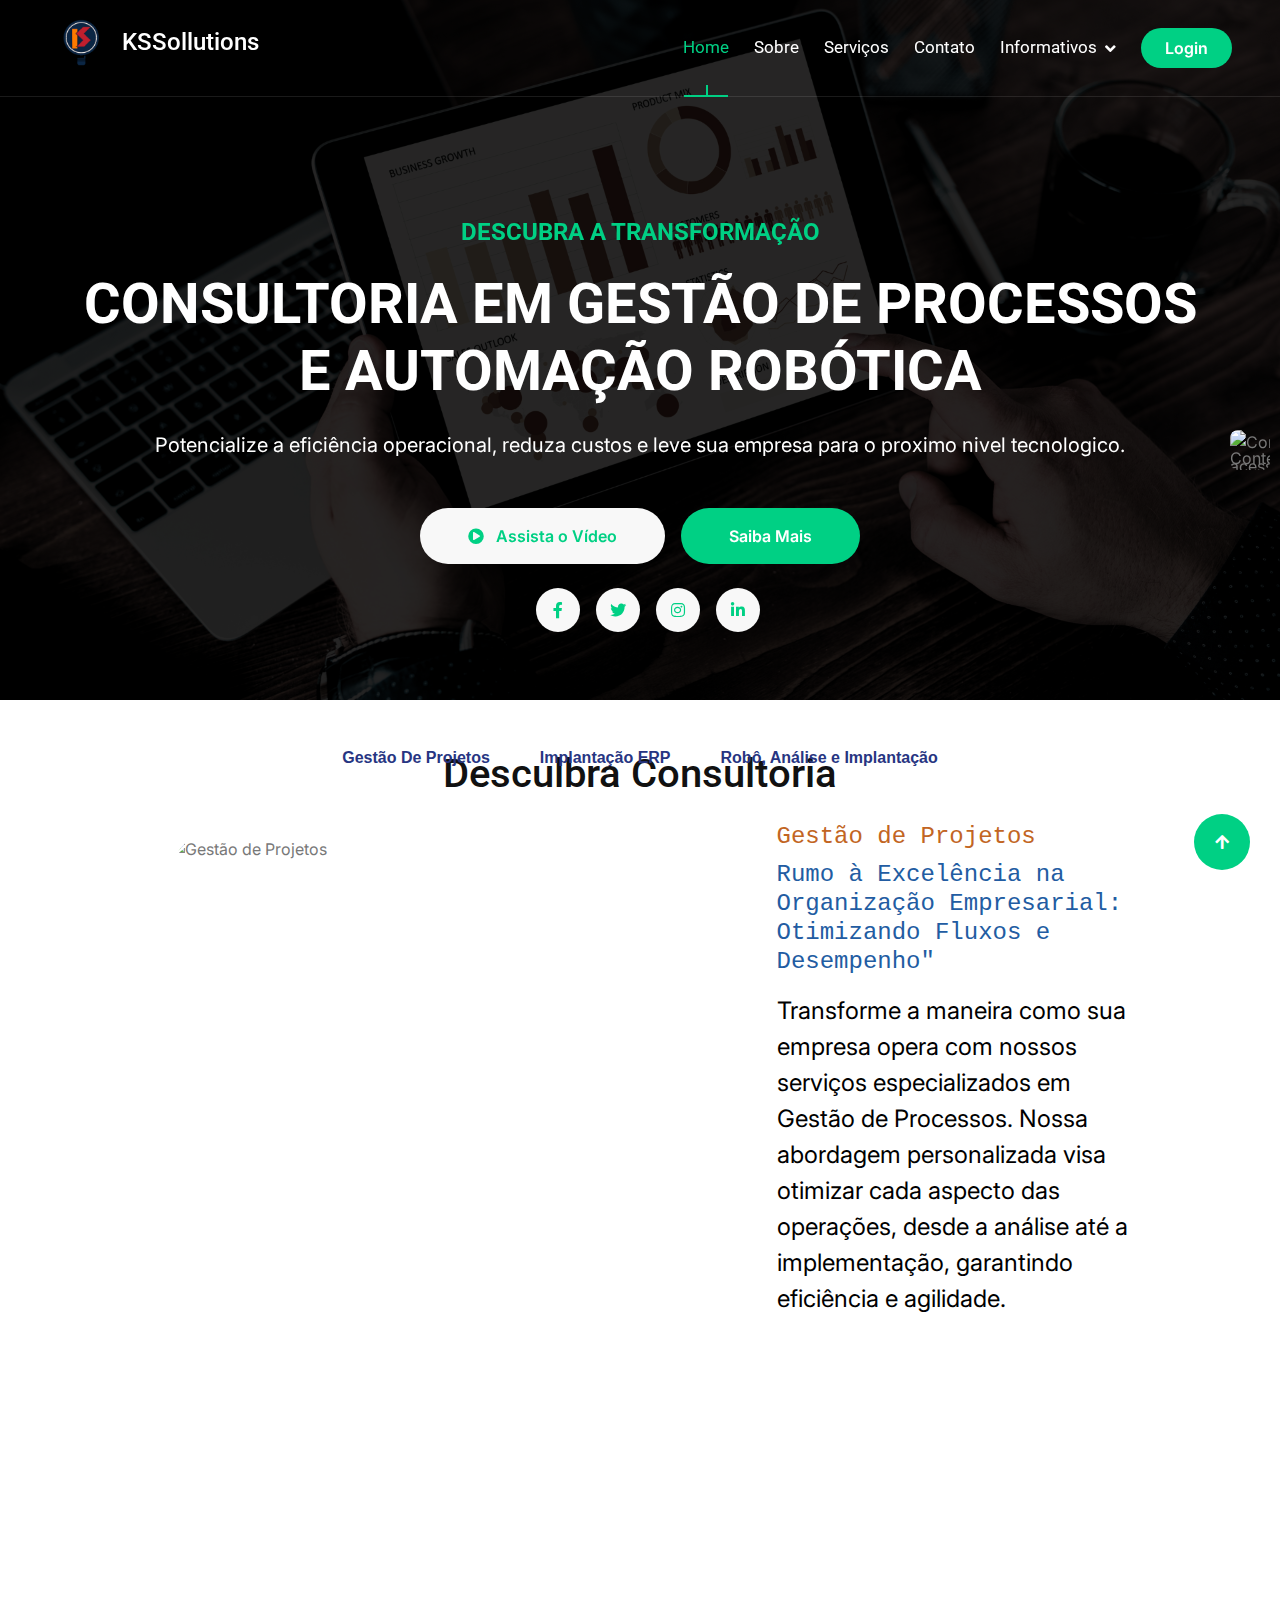
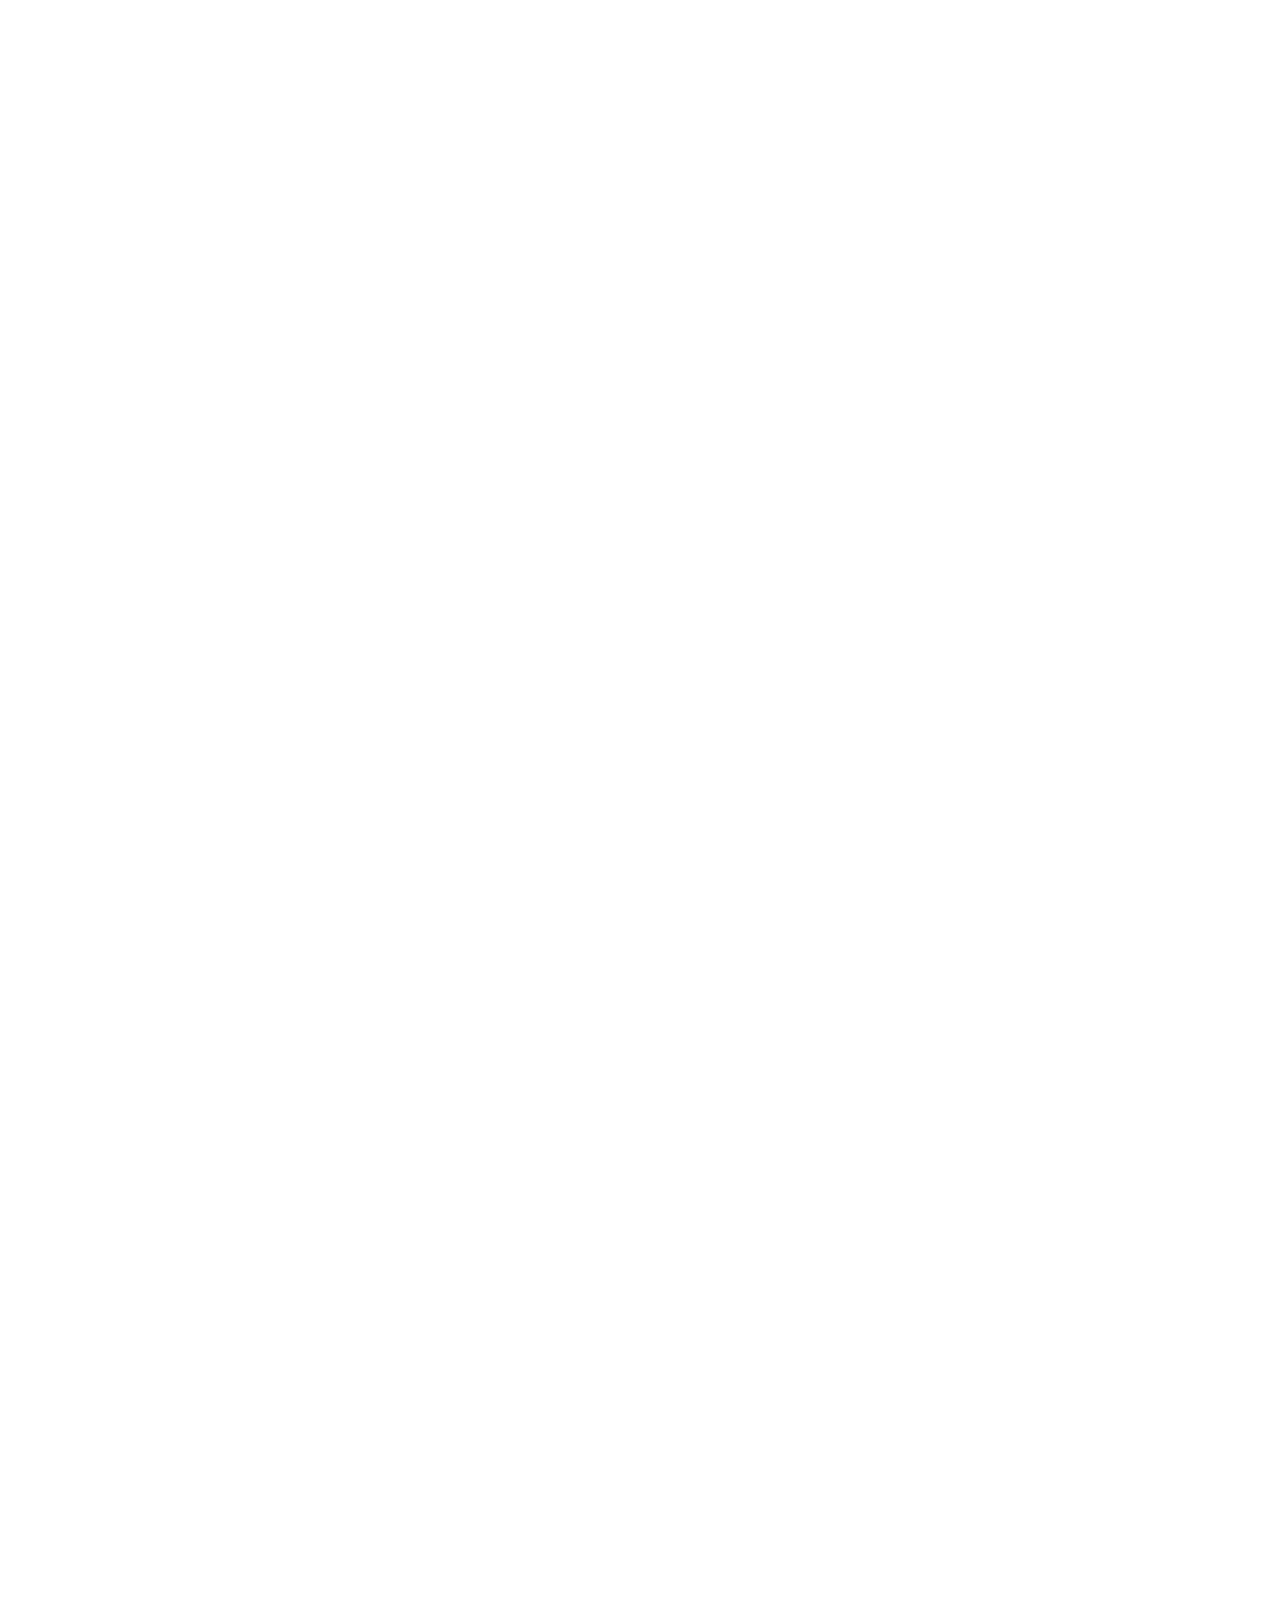
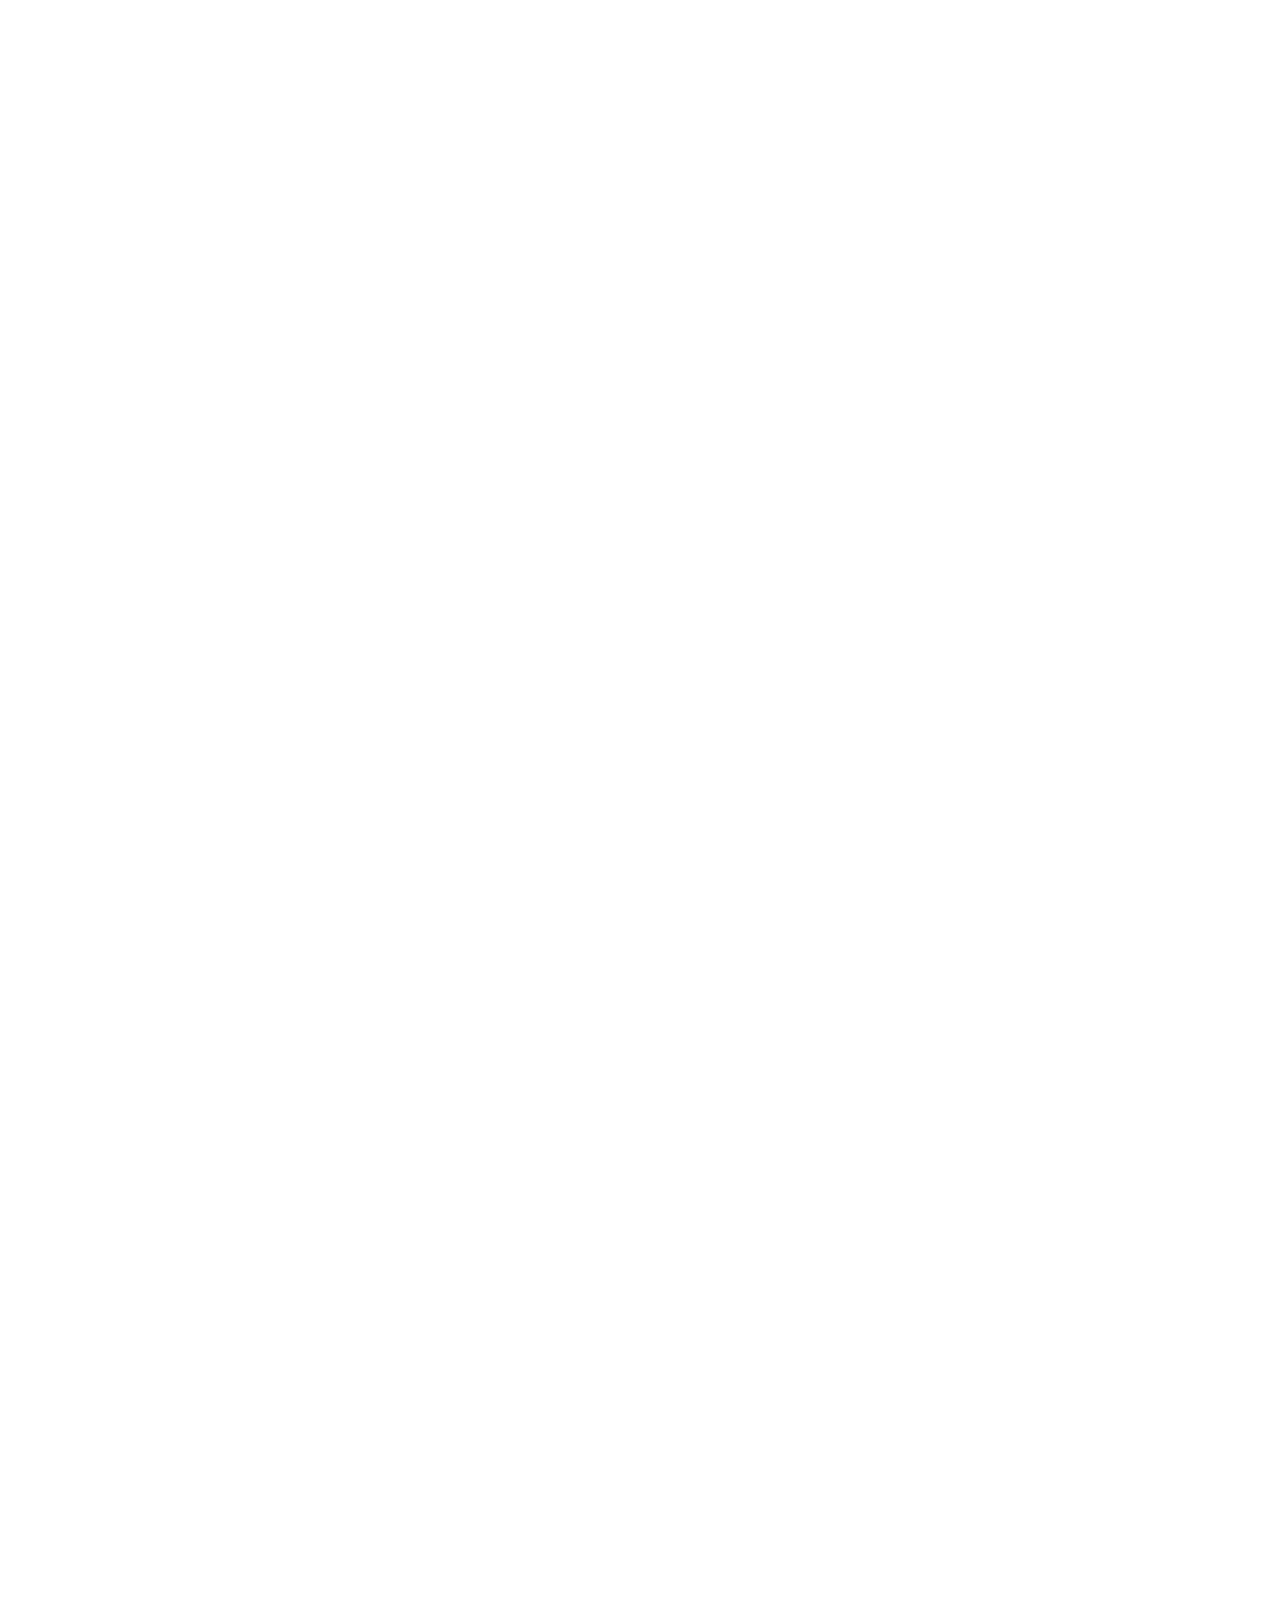
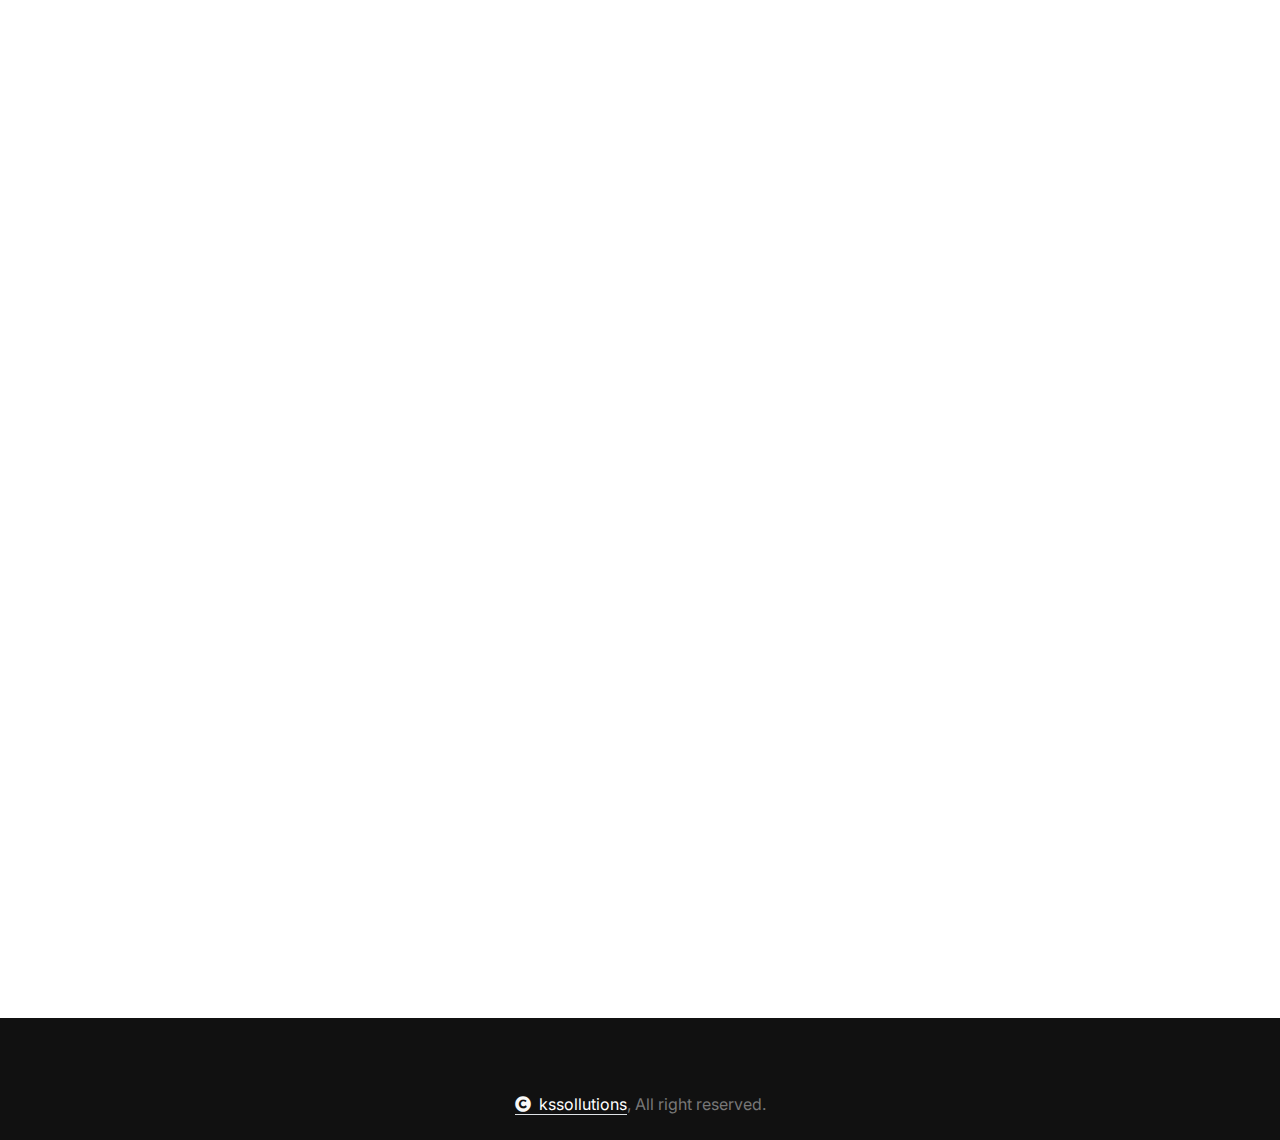
==== index.html @ 40ab19d3 "Web-v1-bootstrap" ====
<!DOCTYPE html>
<html lang="en">

    <head>
        <meta charset="utf-8">
        <title>KS-Sollutions</title>
        <meta content="width=device-width, initial-scale=1.0" name="viewport">
        <meta content="" name="keywords">
        <meta content="" name="description">

        <!-- Google Web Fonts -->
        <link rel="preconnect" href="https://fonts.googleapis.com">
        <link rel="preconnect" href="https://fonts.gstatic.com" crossorigin>
        <link href="https://fonts.googleapis.com/css2?family=Inter:wght@100..900&family=Roboto:wght@400;500;700;900&display=swap" rel="stylesheet"> 

        <!-- Icon Font Stylesheet -->
        <link rel="stylesheet" href="https://use.fontawesome.com/releases/v5.15.4/css/all.css"/>
        <link href="https://cdn.jsdelivr.net/npm/bootstrap-icons@1.4.1/font/bootstrap-icons.css" rel="stylesheet">

        <!-- Libraries Stylesheet -->
        <link rel="stylesheet" href="lib/animate/animate.min.css"/>
        <link href="lib/lightbox/css/lightbox.min.css" rel="stylesheet">
        <link href="lib/owlcarousel/assets/owl.carousel.min.css" rel="stylesheet">


        <!-- Customized Bootstrap Stylesheet -->
        <link href="css/bootstrap.min.css" rel="stylesheet">

        <!-- Template Stylesheet -->
        <link href="css/style.css" rel="stylesheet">
       
    </head>

    <body>

        <!-- Spinner Start -->
        <div id="spinner" class="show bg-white position-fixed translate-middle w-100 vh-100 top-50 start-50 d-flex align-items-center justify-content-center">
            <div class="spinner-border text-primary" style="width: 3rem; height: 3rem;" role="status">
                <span class="sr-only">Loading...</span>
            </div>
        </div>
        <!-- Spinner End -->

        <!-- Topbar Start -->
        <div class="container-fluid topbar bg-light px-5 d-none d-lg-block">
            
        </div>
        <!-- Topbar End -->

        <!-- Navbar & Hero Start -->
        <div class="container-fluid position-relative p-0">
            <nav class="navbar navbar-expand-lg navbar-light px-4 px-lg-5 py-3 py-lg-0">
                <a href="" class="navbar-brand p-0">
                    <h1 class="custom-logo"><img src="img/logoColorida.png" alt="Logo"> KSSollutions</h1>
                </a>
                
                <button class="navbar-toggler" type="button" data-bs-toggle="collapse" data-bs-target="#navbarCollapse">
                    <span class="fa fa-bars"></span>
                </button>
                <div class="collapse navbar-collapse" id="navbarCollapse">
                    <div class="navbar-nav ms-auto py-0">
                        <a href="index.html" class="nav-item nav-link active">Home</a>
                        <a href="about.html" class="nav-item nav-link">Sobre</a>
                        <a href="service.html" class="nav-item nav-link">Serviços</a>
                        <a href="contact.html" class="nav-item nav-link">Contato</a>
                        <div class="nav-item dropdown">
                            <a href="#" class="nav-link" data-bs-toggle="dropdown">
                                <span class="dropdown-toggle">Informativos</span>
                            </a>
                            <div class="dropdown-menu m-0">
                                <a href="feature.html" class="dropdown-item">Our Features</a>
                                <a href="team.html" class="dropdown-item">Our team</a>
                                <a href="testimonial.html" class="dropdown-item">Testimonial</a>
                                <a href="offer.html" class="dropdown-item">Our offer</a>
                                <a href="FAQ.html" class="dropdown-item">FAQs</a>
                                <a href="404.html" class="dropdown-item">404 Page</a>
                            </div>
                        </div>                       
                    </div>  
                    <a href="#" class="btn btn-primary rounded-pill py-2 px-4 my-3 my-lg-0 flex-shrink-0">Login</a>
                </div>
            </nav>

            <!-- Carousel Start -->
            <div class="header-carousel owl-carousel">              
                <div class="header-carousel-item">
                    <img src="img/tabletheader3.png" class="img-fluid w-100" alt="Image">
                    <div class="carousel-caption">
                        <div class="container">
                            <div class="row g-5">
                                <div class="col-12 animated fadeInUp">
                                    <div class="text-center">
                                        <h4 class="text-primary text-uppercase fw-bold mb-4">Descubra a Transformação</h4>
                                        <h1 class="display-4 text-uppercase text-white mb-4">Consultoria em Gestão de Processos e Automação Robótica</h1>
                                        <p class="mb-5 fs-5">Potencialize a eficiência operacional, reduza custos e leve sua empresa para o proximo nivel tecnologico. 
                                        </p>
                                        <div class="d-flex justify-content-center flex-shrink-0 mb-4">
                                            <a class="btn btn-light rounded-pill py-3 px-4 px-md-5 me-2" href="#"><i class="fas fa-play-circle me-2"></i> Assista o Vídeo</a>
                                            <a class="btn btn-primary rounded-pill py-3 px-4 px-md-5 ms-2" href="#">Saiba Mais</a>
                                        </div>
                                        <div class="d-flex align-items-center justify-content-center">
                                            <h2 class="text-white me-2"></h2>
                                            <div class="d-flex justify-content-end ms-2">
                                                <a class="btn btn-md-square btn-light rounded-circle me-2" href=""><i class="fab fa-facebook-f"></i></a>
                                                <a class="btn btn-md-square btn-light rounded-circle mx-2" href=""><i class="fab fa-twitter"></i></a>
                                                <a class="btn btn-md-square btn-light rounded-circle mx-2" href=""><i class="fab fa-instagram"></i></a>
                                                <a class="btn btn-md-square btn-light rounded-circle ms-2" href=""><i class="fab fa-linkedin-in"></i></a>
                                            </div>
                                        </div>
                                    </div>
                                </div>
                            </div>
                        </div>
                    </div>
                </div>
            </div>
            <!-- Carousel End -->
          <!--Descubra Transformação-->
          <div class="container py-0">
            <div class="row g-3 align-items-center">
                <div class="wow fadeInLeft" data-wow-delay="0.2s">
         <h1 class= "consultoria">Desculbra Consultoria</h1>
                </div>
            </div>
         </div>
        
        </div>       
         <section class="topo-do-site">
             
 
           
          
                 <div class="container-slide--info">
                     
                     <div class="button-container-card">
                         <button class="custom-button active" onclick="showContent('gestaoDeProjetos')">Gestão De Projetos</button>
                         <button class="custom-button " onclick="showContent('implantacaoERP')">Implantação ERP</button>
                         <button class="custom-button " onclick="showContent('roboAnalise')">Robô, Análise e Implantação</button>
                     </div>                   
                     <div id="gestaoDeProjetos" class="tabcontent">
                         
                      
                         <div class="content-text">
                             <h2>Gestão de Projetos</h2>
                             <h1>Rumo à Excelência na Organização Empresarial: Otimizando Fluxos e Desempenho"</h1>
                             <p>Transforme a maneira como sua empresa opera com nossos serviços especializados em Gestão de Processos. Nossa abordagem personalizada visa otimizar cada aspecto das operações, desde a análise até a implementação, garantindo eficiência e agilidade.</p>
                         </div>
                         <img src="img/gestaoProjetos.gif" alt="Gestão de Projetos" class="content-image">
                       
                     </div>
             
                     <div id="implantacaoERP" class="tabcontent">
                         
                         <div class="content-text">
                             <h2>Implantação ERP e Robô</h2>
                             <h1 >Automatizando a Gestão Empresarial: Inovação com ERP e Soluções Robóticas</h1>
                             <p>Oferecemos serviços especializados para impulsionar seu negócio, combinando implantação de ERP e automação robótica. Transforme processos, ganhe agilidade e alcance novos patamares de eficiência com nossa expertise. Potencialize seu sucesso com soluções inovadoras e personalizadas</p>
                         </div>
                         <img src="img/erp.gif" alt="Implantação ERP" class="content-image">
                     </div>
             
                     <div id="roboAnalise" class="tabcontent">
                       
                         <div class="content-text">
                             <h2>Robô, Análise e Implantação</h2>
                             <h1>Soluções de Automação para o Futuro</h1>
                             <p>Implemente robôs de última geração para transformar seus processos empresariais. Nossa equipe especializada oferece análise detalhada e implantação de soluções robóticas para aumentar a eficiência e reduzir custos.</p>
                         </div>
                         <img src="img/analise.gif"alt="Robô, Análise e Implantação" class="content-image">
                     </div>
                 </div>
                 
 
 
             </div>
             
         </section>






        <!-- Navbar & Hero End -->


        <!-- Abvout Start -->
        <div class="container-fluid about py-5">
            <div class="container py-5">
                <div class="row g-5 align-items-center">
                    <div class="col-xl-7 wow fadeInLeft" data-wow-delay="0.2s">
                        <div>
                            <h4 class="text-primary">Sobre nós</h4>
                            <h1 class="display-5 mb-4">Somos referencia em gestão de processos </h1>
                            <p class="mb-4">Utilizamos a plataforma Lecom que é uma solução completa para organizar o fluxo de informações, agilizar rotinas e acompanhar indicadores com simplicidade e eficiência.
                            </p>
                            <div class="row g-4">
                                <div class="col-md-6 col-lg-6 col-xl-6">
                                    <div class="d-flex">
                                        <div><i class="fas fa-lightbulb fa-3x text-primary"></i></div>
                                        <div class="ms-4">
                                            <h4>Eficiencia Operacional</h4>
                                            <p>A eficiência operacional pode ser alcançada através de diversas estratégias, como a automação de processos, a implementação de tecnologias avançadas</p>
                                        </div>
                                    </div>
                                </div>
                                <div class="col-md-6 col-lg-6 col-xl-6">
                                    <div class="d-flex">
                                        <div><i class="bi bi-bookmark-heart-fill fa-3x text-primary"></i></div>
                                        <div class="ms-4">
                                            <h4>Gestão De Projetos</h4>
                                            <p>Envolve a aplicação de conhecimentos, habilidades, ferramentas e técnicas para planejar, executar e controlar as atividades de um projeto</p>
                                        </div>
                                    </div>
                                </div>
                                <div class="col-sm-6">
                                    <a href="#" class="btn btn-primary rounded-pill py-3 px-5 flex-shrink-0">Whatsapp</a>
                                </div>
                                <div class="col-sm-6">
                                    <div class="d-flex">
                                        <i class="fas fa-phone-alt fa-2x text-primary me-4"></i>
                                        <div>
                                            <h4>Entre em Contato</h4>
                                            <p class="mb-0 fs-5" style="letter-spacing: 1px;">+55 71 ***** *****</p>
                                        </div>
                                    </div>
                                </div>
                            </div>
                        </div>
                    </div>
                    <div class="col-xl-5 wow fadeInRight" data-wow-delay="0.2s">
                        <div class="bg-primary rounded position-relative overflow-hidden">
                           <!-- <div class="rounded-bottom">
                                <img src="img/empresarios.png" class="img-fluid rounded-bottom w-100" alt="">
                            </div> -->
                            <img src="img/gestao.png" class="img-fluid rounded w-100" alt="">
                            
                            <div class="" style="position: absolute; top: -15px; right: -15px;">
                                <img src="img/about-3.png" class="img-fluid" style="width: 150px; height: 150px; opacity: 0.7;" alt="">
                            </div>
                            <div class="" style="position: absolute; top: -20px; left: 10px; transform: rotate(90deg);">
                                <img src="img/about-4.png" class="img-fluid" style="width: 100px; height: 150px; opacity: 0.9;" alt="">
                            </div>
                       
                        </div>
                    </div>
                </div>
            </div>
        </div>
        <!-- About End -->

        <!-- Services Start -->
        <div class="container-fluid service pb-2">
            <div class="container pb-0">
                <div class="text-center mx-auto pb-5 wow fadeInUp" data-wow-delay="0.2s" style="max-width: 800px;">
                    <h4 class="text-primary">Nossos Serviços</h4>
                    <h1 class="display-5 mb-4">Como podemos te ajudar</h1>
                    <p class="mb-0">Oferecemos uma variedade de serviços para atender às suas necessidades. Confira abaixo alguns dos serviços que disponibilizamos:</p>
                </div>
                <div class="row g-4">
                    <!-- Serviço 1 -->
                    <div class="col-md-6 col-lg-4 wow fadeInUp" data-wow-delay="0.2s">
                        <div class="service-item">
                            <div class="service-img">
                                <img src="img/rpa.png" class="img-fluid rounded-top w-100" alt="Image">
                            </div>
                            <div class="rounded-bottom p-4">
                                <a href="#" class="h4 d-inline-block mb-4">RPA é uma tecnologia que utiliza “bots” para automatizar tarefas.</a>
                                <p class="mb-4">Esses bots podem executar diversas atividades, desde o processamento de dados até a gestão de interações com clientes.</p>
                                <button class="btn btn-primary rounded-pill py-2 px-4" data-bs-toggle="modal" data-bs-target="#rpaModal">Saiba Mais</button>
                            </div>
                        </div>
                    </div>
                    <!-- Serviço 2 -->
                    <div class="col-md-6 col-lg-4 wow fadeInUp" data-wow-delay="0.4s">
                        <div class="service-item">
                            <div class="service-img">
                                <img src="img/financeiro.png" class="img-fluid rounded-top w-100" alt="Image">
                            </div>
                            <div class="rounded-bottom p-4">
                                <a href="#" class="h4 d-inline-block mb-4">Faça um Orçamento</a>
                                <p class="mb-4">Juntos somos mais fortes, podemos transformar a vida de sua empresa para melhor.</p>
                                <button class="btn btn-primary rounded-pill py-2 px-4" data-bs-toggle="modal" data-bs-target="#financeModal">Saiba Mais</button>
                            </div>
                        </div>
                    </div>
                    <!-- Serviço 3 -->
                    <div class="col-md-6 col-lg-4 wow fadeInUp" data-wow-delay="0.6s">
                        <div class="service-item">
                            <div class="service-img">
                                <img src="img/horizonte.png" class="img-fluid rounded-top w-100" alt="Image">
                            </div>
                            <div class="rounded-bottom p-4">
                                <a href="#" class="h4 d-inline-block mb-4">Descubra a KS e AMPLIE seus horizontes!</a>
                                <p class="mb-4">A KS não apenas abre portas, mas também amplia nossos horizontes de maneiras inesperadas.</p>
                                <button class="btn btn-primary rounded-pill py-2 px-4" data-bs-toggle="modal" data-bs-target="#ksModal">Saiba Mais</button>
                            </div>
                        </div>
                    </div>
                </div>
            </div>
        </div>
        
        <!-- Modals -->
        <!-- Modal 1 -->
        <div class="modal fade" id="rpaModal" tabindex="-1" aria-labelledby="rpaModalLabel" aria-hidden="true">
            <div class="modal-dialog">
                <div class="modal-content">
                    <div class="modal-header">
                        <h5 class="modal-title" id="rpaModalLabel">Mais sobre RPA</h5>
                        <button type="button" class="btn-close" data-bs-dismiss="modal" aria-label="Close"></button>
                    </div>
                    <div class="modal-body">
                        <p>Automação Robótica de Processos (RPA) é uma tecnologia que utiliza bots para automatizar tarefas repetitivas e baseadas em regras, economizando tempo e reduzindo erros humanos. Esses bots podem executar uma ampla variedade de atividades, desde o processamento de dados até a gestão de interações com clientes.

                            Benefícios da RPA:
                            Eficiência: A automação de tarefas rotineiras permite que os funcionários se concentrem em atividades mais estratégicas e de maior valor.
                            
                            Precisão: Bots reduzem a probabilidade de erros humanos, garantindo maior precisão nas operações.
                            
                            Escalabilidade: Processos automatizados podem ser facilmente escalados para atender a demandas crescentes sem a necessidade de aumentar a equipe.
                            
                            Economia de Tempo: Tarefas que antes levavam horas podem ser concluídas em minutos, aumentando a produtividade geral.
                            
                            Exemplos de Aplicações:
                            Financeiro: Automação de processos de contas a pagar e a receber, reconciliação bancária e geração de relatórios financeiros.
                            
                            Recursos Humanos: Gestão de folha de pagamento, recrutamento e integração de novos funcionários.
                            
                            Atendimento ao Cliente: Respostas automáticas a consultas comuns, processamento de pedidos e gestão de devoluções.
                            
                            TI: Monitoramento de sistemas, gestão de tickets de suporte e automação de backups.</p>
                    </div>
                    <div class="modal-footer">
                        <button type="button" class="btn btn-secondary" data-bs-dismiss="modal">Sair</button>
                        <a href="#" class="btn btn-primary">Saiba Mais</a>
                    </div>
                </div>
            </div>
        </div>
        
        <!-- Modal 2 -->
        <div class="modal fade" id="financeModal" tabindex="-1" aria-labelledby="financeModalLabel" aria-hidden="true">
            <div class="modal-dialog">
                <div class="modal-content">
                    <div class="modal-header">
                        <h5 class="modal-title" id="financeModalLabel">Faça um Orçamento</h5>
                        <button type="button" class="btn-close" data-bs-dismiss="modal" aria-label="Close"></button>
                    </div>
                    <div class="modal-body">
                        <h3 style="margin-left: 20px; margin-right: 20px;">Faça um Orçamento</h3> <p style="margin-left: 20px; margin-right: 20px;">Juntos somos mais fortes, podemos transformar a vida de sua empresa para melhor. Nossa equipe está pronta para oferecer soluções personalizadas que atendam às suas necessidades específicas. Entre em contato conosco para discutir como podemos ajudar a otimizar seus processos, reduzir custos e impulsionar o crescimento do seu negócio.</p> <p style="margin-left: 20px; margin-right: 20px;">Com nossa experiência e expertise, garantimos um serviço de alta qualidade que trará resultados significativos para sua empresa. Não perca a oportunidade de fazer um orçamento e descobrir como podemos colaborar para o seu sucesso.</p>
                    </div>
                    <div class="modal-footer">
                        <button type="button" class="btn btn-secondary" data-bs-dismiss="modal">Sair</button>
                        <a href="#" class="btn btn-primary">Entrar em Contato</a>
                    </div>
                </div>
            </div>
        </div>
        
        <!-- Modal 3 -->
        <div class="modal fade" id="ksModal" tabindex="-1" aria-labelledby="ksModalLabel" aria-hidden="true">
            <div class="modal-dialog">
                <div class="modal-content">
                    <div class="modal-header">
                        <h5 class="modal-title" id="ksModalLabel">Descubra a KS</h5>
                        <button type="button" class="btn-close" data-bs-dismiss="modal" aria-label="Close"></button>
                    </div>                   
                    <div class="modal-body">
                        <h3 style="margin-left: 20px; margin-right: 20px;">Descubra a KS e AMPLIE seus horizontes!</h3> <p style="margin-left: 20px; margin-right: 20px;">A KS não apenas abre portas, mas também amplia nossos horizontes de maneiras inesperadas. Com uma abordagem inovadora e soluções personalizadas, a KS transforma desafios em oportunidades, permitindo que você explore novas possibilidades e alcance seu verdadeiro potencial.</p> <p style="margin-left: 20px; margin-right: 20px;">Nossa equipe de especialistas está comprometida em oferecer suporte contínuo e consultoria estratégica para garantir que sua empresa esteja sempre à frente. Descubra como a KS pode ajudar a expandir seus horizontes e levar seu negócio a novos patamares.</p>
                    </div>

                    <div class="modal-footer">
                        <button type="button" class="btn btn-secondary" data-bs-dismiss="modal">Sair</button>
                        <a href="#" class="btn btn-primary">Saiba Mais</a>
                    </div>
                </div>
            </div>
        </div>
        
        <div class="container-fluid service pb-4">
            <div class="container pb-4">
                <div class="text-center mx-auto pb-5 wow fadeInUp" data-wow-delay="0.2s" style="max-width: 800px;">                    
                    <h1 class="display-5 mb-4">Por que optar por uma consultoria especializada</h1>                
                </div>
                <div class="row g-4">
                    <!-- Eficiência Operacional -->
                    <div class="col-md-6 col-lg-4 wow fadeInUp" data-wow-delay="0.2s">
                        <div class="service-item">
                            <div class="service-img">
                                <img src="img/eficiencia.png" class="img-fluid rounded-top w-100" alt="Image">
                            </div>
                            <div class="rounded-bottom p-4">
                                <a href="#" class="h4 d-inline-block mb-4">Eficiência Operacional</a>
                                <p class="mb-4">Consultores em gestão de processos podem analisar e otimizar as operações internas da sua empresa.</p>
                                <button class="btn btn-primary rounded-pill py-2 px-4" data-bs-toggle="modal" data-bs-target="#eficienciaModal">Saiba Mais</button>
                            </div>
                        </div>
                    </div>
                    <!-- Redução de Custos -->
                    <div class="col-md-6 col-lg-4 wow fadeInUp" data-wow-delay="0.4s">
                        <div class="service-item">
                            <div class="service-img">
                                <img src="img/reduzircustos.png" class="img-fluid rounded-top w-100" alt="Image">
                            </div>
                            <div class="rounded-bottom p-4">
                                <a href="#" class="h4 d-inline-block mb-4">Redução de Custos</a>
                                <p class="mb-4">Processos eficientes fornecem informações rápidas e precisas, facilitando decisões baseadas em dados e análises.</p>
                                <button class="btn btn-primary rounded-pill py-2 px-4" data-bs-toggle="modal" data-bs-target="#custosModal">Saiba Mais</button>
                            </div>
                        </div>
                    </div>
                    <!-- Tecnologias Inovadoras -->
                    <div class="col-md-6 col-lg-4 wow fadeInUp" data-wow-delay="0.6s">
                        <div class="service-item">
                            <div class="service-img">
                                <img src="img/inovacao.png" class="img-fluid rounded-top w-100" alt="Image">
                            </div>
                            <div class="rounded-bottom p-4">
                                <a href="#" class="h4 d-inline-block mb-4">Tecnologias Inovadoras</a>
                                <p class="mb-4">Consultores em gestão de processos analisam e otimizam operações internas, identificando ineficiências e propondo melhorias.</p>
                                <button class="btn btn-primary rounded-pill py-2 px-4" data-bs-toggle="modal" data-bs-target="#tecnologiasModal">Saiba Mais</button>
                            </div>
                        </div>
                    </div>
                </div>
            </div>
            
            <!-- Modais -->
            <!-- Modal Eficiência Operacional -->
            <div class="modal fade" id="eficienciaModal" tabindex="-1" aria-labelledby="eficienciaModalLabel" aria-hidden="true">
                <div class="modal-dialog">
                    <div class="modal-content">
                        <div class="modal-header">
                            <h5 class="modal-title" id="eficienciaModalLabel">Eficiência Operacional</h5>
                            <button type="button" class="btn-close" data-bs-dismiss="modal" aria-label="Close"></button>
                        </div>
                        <div class="modal-body">
                            <h3 style="margin-left: 20px; margin-right: 20px;">Eficiência Operacional</h3> <p style="margin-left: 20px; margin-right: 20px;">Consultores especializados podem identificar gargalos, reduzir atrasos e implementar soluções para maximizar a produtividade da sua equipe. Além disso, eles podem ajudar a padronizar processos, melhorar a comunicação interna e garantir que os recursos sejam utilizados de maneira eficiente.</p> <p style="margin-left: 20px; margin-right: 20px;">Com uma análise detalhada das operações, é possível identificar áreas de melhoria e implementar práticas recomendadas que aumentam a eficiência e reduzem custos. Isso resulta em uma equipe mais produtiva e em um ambiente de trabalho mais organizado e eficaz.</p>
                        </div>
                        <div class="modal-footer">
                            <button type="button" class="btn btn-secondary" data-bs-dismiss="modal">Sair</button>
                            <a href="#" class="btn btn-primary">Saiba Mais</a>
                        </div>
                    </div>
                </div>
            </div>
            
            <!-- Modal Redução de Custos -->
            <div class="modal fade" id="custosModal" tabindex="-1" aria-labelledby="custosModalLabel" aria-hidden="true">
                <div class="modal-dialog">
                    <div class="modal-content">
                        <div class="modal-header">
                            <h5 class="modal-title" id="custosModalLabel">Redução de Custos</h5>
                            <button type="button" class="btn-close" data-bs-dismiss="modal" aria-label="Close"></button>
                        </div>
                        <div class="modal-body">
                            <h3 style="margin-left: 20px; margin-right: 20px;">Redução de Custos</h3> <p style="margin-left: 20px; margin-right: 20px;">Processos eficientes fornecem informações rápidas e precisas, facilitando decisões baseadas em dados e análises. Com processos bem definidos e o uso de tecnologia, é possível reduzir custos operacionais, otimizando recursos e aumentando a margem de lucro. Além disso, a automação de tarefas repetitivas pode liberar a equipe para se concentrar em atividades mais estratégicas, aumentando a produtividade e a eficiência geral.</p> <p style="margin-left: 20px; margin-right: 20px;">A implementação de soluções tecnológicas também pode ajudar a identificar áreas de desperdício e oportunidades de economia, permitindo uma gestão financeira mais eficaz. Com uma abordagem baseada em dados, as empresas podem tomar decisões mais informadas e estratégicas, garantindo um crescimento sustentável e uma melhor alocação de recursos.</p> <img src="image1.jpg" alt="Redução de Custos" style="margin-left: 20px; margin-right: 20px;">
                        </div>
                        <div class="modal-footer">
                            <button type="button" class="btn btn-secondary" data-bs-dismiss="modal">Sair</button>
                            <a href="#" class="btn btn-primary">Saiba Mais</a>
                        </div>
                    </div>
                </div>
            </div>
            
            <!-- Modal Tecnologias Inovadoras -->
            <div class="modal fade" id="tecnologiasModal" tabindex="-1" aria-labelledby="tecnologiasModalLabel" aria-hidden="true">
                <div class="modal-dialog">
                    <div class="modal-content">
                        <div class="modal-header">
                            <h5 class="modal-title" id="tecnologiasModalLabel">Tecnologias Inovadoras</h5>
                            <button type="button" class="btn-close" data-bs-dismiss="modal" aria-label="Close"></button>
                        </div>
                        <div class="modal-body">
                            <h3 style="margin-left: 20px; margin-right: 20px;">Tecnologias Inovadoras</h3> <p style="margin-left: 20px; margin-right: 20px;">Consultores em gestão de processos analisam e otimizam operações internas, identificando ineficiências e propondo melhorias. Adotar tecnologias de ponta pode revolucionar a forma como sua empresa opera, promovendo inovação e aumentando sua competitividade no mercado. Com a implementação de soluções tecnológicas avançadas, é possível melhorar a comunicação, a colaboração e a eficiência operacional.</p> <p style="margin-left: 20px; margin-right: 20px;">Além disso, a utilização de ferramentas de automação e inteligência artificial pode transformar processos complexos em operações simples e eficientes. Isso não só reduz o tempo e os custos associados a tarefas manuais, mas também melhora a precisão e a qualidade dos resultados. A inovação tecnológica permite que as empresas se adaptem rapidamente às mudanças do mercado e se mantenham à frente da concorrência.</p> <img src="image2.jpg" alt="Tecnologias Inovadoras" style="margin-left: 20px; margin-right: 20px;">
                        </div>
                        <div class="modal-footer">
                            <button type="button" class="btn btn-secondary" data-bs-dismiss="modal">Sair</button>
                            <a href="#" class="btn btn-primary">Saiba Mais</a>
                        </div>
                    </div>
                </div>
            </div>
        </div>
        <!-- Services End -->

        <!-- Features Start
        <div class="container-fluid feature pb-5">
            <div class="container pb-5">
                <div class="text-center mx-auto pb-5 wow fadeInUp" data-wow-delay="0.2s" style="max-width: 800px;">
                    <h4 class="text-primary">Our Features</h4>
                    <h1 class="display-5 mb-4">Connecting businesses, ideas, and people for greater impact.</h1>
                    <p class="mb-0">Lorem ipsum dolor, sit amet consectetur adipisicing elit. Tenetur adipisci facilis cupiditate recusandae aperiam temporibus corporis itaque quis facere, numquam, ad culpa deserunt sint dolorem autem obcaecati, ipsam mollitia hic.
                    </p>
                </div>
                <div class="row g-4">
                    <div class="col-md-6 col-lg-6 col-xl-3 wow fadeInUp" data-wow-delay="0.2s">
                        <div class="feature-item p-4">
                            <div class="feature-icon p-4 mb-4">
                                <i class="fas fa-chart-line fa-4x text-primary"></i>
                            </div>
                            <h4>Global Management</h4>
                            <p class="mb-4">Lorem ipsum dolor sit amet consectetur adipisicing elit. Ea hic laborum odit pariatur...
                            </p>
                            <a class="btn btn-primary rounded-pill py-2 px-4" href="#">Learn More</a>
                        </div>
                    </div>
                    <div class="col-md-6 col-lg-6 col-xl-3 wow fadeInUp" data-wow-delay="0.4s">
                        <div class="feature-item p-4">
                            <div class="feature-icon p-4 mb-4">
                                <i class="fas fa-university fa-4x text-primary"></i>
                            </div>
                            <h4>Corporate Banking</h4>
                            <p class="mb-4">Lorem ipsum dolor sit amet consectetur adipisicing elit. Ea hic laborum odit pariatur...
                            </p>
                            <a class="btn btn-primary rounded-pill py-2 px-4" href="#">Learn More</a>
                        </div>
                    </div>
                    <div class="col-md-6 col-lg-6 col-xl-3 wow fadeInUp" data-wow-delay="0.6s">
                        <div class="feature-item p-4">
                            <div class="feature-icon p-4 mb-4">
                                <i class="fas fa-file-alt fa-4x text-primary"></i>
                            </div>
                            <h4>Asset Management</h4>
                            <p class="mb-4">Lorem ipsum dolor sit amet consectetur adipisicing elit. Ea hic laborum odit pariatur...
                            </p>
                            <a class="btn btn-primary rounded-pill py-2 px-4" href="#">Learn More</a>
                        </div>
                    </div>
                    <div class="col-md-6 col-lg-6 col-xl-3 wow fadeInUp" data-wow-delay="0.8s">
                        <div class="feature-item p-4">
                            <div class="feature-icon p-4 mb-4">
                                <i class="fas fa-hand-holding-usd fa-4x text-primary"></i>
                            </div>
                            <h4>Investment Bank</h4>
                            <p class="mb-4">Lorem ipsum dolor sit amet consectetur adipisicing elit. Ea hic laborum odit pariatur...
                            </p>
                            <a class="btn btn-primary rounded-pill py-2 px-4" href="#">Learn More</a>
                        </div>
                    </div>
                </div>
            </div>
        </div>
        Features End 


         Offer Start
        <div class="container-fluid offer-section pb-5">
            <div class="container pb-5">
                <div class="text-center mx-auto pb-5 wow fadeInUp" data-wow-delay="0.2s" style="max-width: 800px;">
                    <h4 class="text-primary">Our Offer</h4>
                    <h1 class="display-5 mb-4">Benefits We offer</h1>
                    <p class="mb-0">Lorem ipsum dolor, sit amet consectetur adipisicing elit. Tenetur adipisci facilis cupiditate recusandae aperiam temporibus corporis itaque quis facere, numquam, ad culpa deserunt sint dolorem autem obcaecati, ipsam mollitia hic.
                    </p>
                </div>
                <div class="row g-5 align-items-center">
                    <div class="col-xl-5 wow fadeInLeft" data-wow-delay="0.2s">
                        <div class="nav nav-pills bg-light rounded p-5">
                            <a class="accordion-link p-4 active mb-4" data-bs-toggle="pill" href="#collapseOne">
                                <h5 class="mb-0">Lending money for investment of your new projects</h5>
                            </a>
                            <a class="accordion-link p-4 mb-4" data-bs-toggle="pill" href="#collapseTwo">
                                <h5 class="mb-0">Lending money for investment of your new projects</h5>
                            </a>
                            <a class="accordion-link p-4 mb-4" data-bs-toggle="pill" href="#collapseThree">
                                <h5 class="mb-0">Mobile payment is more flexible and easy for all investors</h5>
                            </a>
                            <a class="accordion-link p-4 mb-0" data-bs-toggle="pill" href="#collapseFour">
                                <h5 class="mb-0">all transaction is kept free for the member of pro traders</h5>
                            </a>
                        </div>
                    </div>
                    <div class="col-xl-7 wow fadeInRight" data-wow-delay="0.4s">
                        <div class="tab-content">
                            <div id="collapseOne" class="tab-pane fade show p-0 active">
                                <div class="row g-4">
                                    <div class="col-md-7">
                                        <img src="img/offer-1.jpg" class="img-fluid w-100 rounded" alt="">
                                    </div>
                                    <div class="col-md-5">
                                        <h1 class="display-5 mb-4">The stock market provides a venue...</h1>
                                        <p class="mb-4">Lorem ipsum dolor sit amet consectetur adipisicing elit. Corporis amet sequi molestiae tenetur eum mollitia, blanditiis, magnam illo magni error dolore unde perspiciatis tempore et totam corrupti dignissimos aut praesentium?
                                        </p>
                                        <a class="btn btn-primary rounded-pill py-2 px-4" href="#">Learn More</a>
                                    </div>
                                </div>
                            </div>
                            <div id="collapseTwo" class="tab-pane fade show p-0">
                                <div class="row g-4">
                                    <div class="col-md-7">
                                        <img src="img/offer-2.jpg" class="img-fluid w-100 rounded" alt="">
                                    </div>
                                    <div class="col-md-5">
                                        <h1 class="display-5 mb-4">The stock market provides a venue...</h1>
                                        <p class="mb-4">Lorem ipsum dolor sit amet consectetur adipisicing elit. Corporis amet sequi molestiae tenetur eum mollitia, blanditiis, magnam illo magni error dolore unde perspiciatis tempore et totam corrupti dignissimos aut praesentium?
                                        </p>
                                        <a class="btn btn-primary rounded-pill py-2 px-4" href="#">Learn More</a>
                                    </div>
                                </div>
                            </div>
                            <div id="collapseThree" class="tab-pane fade show p-0">
                                <div class="row g-4">
                                    <div class="col-md-7">
                                        <img src="img/offer-3.jpg" class="img-fluid w-100 rounded" alt="">
                                    </div>
                                    <div class="col-md-5">
                                        <h1 class="display-5 mb-4">The stock market provides a venue...</h1>
                                        <p class="mb-4">Lorem ipsum dolor sit amet consectetur adipisicing elit. Corporis amet sequi molestiae tenetur eum mollitia, blanditiis, magnam illo magni error dolore unde perspiciatis tempore et totam corrupti dignissimos aut praesentium?
                                        </p>
                                        <a class="btn btn-primary rounded-pill py-2 px-4" href="#">Learn More</a>
                                    </div>
                                </div>
                            </div>
                            <div id="collapseFour" class="tab-pane fade show p-0">
                                <div class="row g-4">
                                    <div class="col-md-7">
                                        <img src="img/offer-4.jpg" class="img-fluid w-100 rounded" alt="">
                                    </div>
                                    <div class="col-md-5">
                                        <h1 class="display-5 mb-4">The stock market provides a venue...</h1>
                                        <p class="mb-4">Lorem ipsum dolor sit amet consectetur adipisicing elit. Corporis amet sequi molestiae tenetur eum mollitia, blanditiis, magnam illo magni error dolore unde perspiciatis tempore et totam corrupti dignissimos aut praesentium?
                                        </p>
                                        <a class="btn btn-primary rounded-pill py-2 px-4" href="#">Learn More</a>
                                    </div>
                                </div>
                            </div>
                        </div>
                    </div>
                </div>
            </div>
        </div>
        Offer End 

       Blog Start 
        <div class="container-fluid blog pb-5">
            <div class="container pb-5">
                <div class="text-center mx-auto pb-5 wow fadeInUp" data-wow-delay="0.2s" style="max-width: 800px;">
                    <h4 class="text-primary">Our Blog & News</h4>
                    <h1 class="display-5 mb-4">Articles For Pro Traders</h1>
                    <p class="mb-0">Lorem ipsum dolor, sit amet consectetur adipisicing elit. Tenetur adipisci facilis cupiditate recusandae aperiam temporibus corporis itaque quis facere, numquam, ad culpa deserunt sint dolorem autem obcaecati, ipsam mollitia hic.
                    </p>
                </div>
                <div class="owl-carousel blog-carousel wow fadeInUp" data-wow-delay="0.2s">
                    <div class="blog-item p-4">
                        <div class="blog-img mb-4">
                            <img src="img/service-1.jpg" class="img-fluid w-100 rounded" alt="">
                            <div class="blog-title">
                                <a href="#" class="btn">Dividend Stocks</a>
                            </div>
                        </div>
                        <a href="#" class="h4 d-inline-block mb-3">Options Trading Business?</a>
                        <p class="mb-4">Lorem, ipsum dolor sit amet consectetur adipisicing elit. Dolore aut aliquam suscipit error corporis accusamus labore....
                        </p>
                        <div class="d-flex align-items-center">
                            <img src="img/testimonial-1.jpg" class="img-fluid rounded-circle" style="width: 60px; height: 60px;" alt="">
                            <div class="ms-3">
                                <h5>Admin</h5>
                                <p class="mb-0">October 9, 2025</p>
                            </div>
                        </div>
                    </div>
                    <div class="blog-item p-4">
                        <div class="blog-img mb-4">
                            <img src="img/service-2.jpg" class="img-fluid w-100 rounded" alt="">
                            <div class="blog-title">
                                <a href="#" class="btn">Non-Dividend Stocks</a>
                            </div>
                        </div>
                        <a href="#" class="h4 d-inline-block mb-3">Options Trading Business?</a>
                        <p class="mb-4">Lorem, ipsum dolor sit amet consectetur adipisicing elit. Dolore aut aliquam suscipit error corporis accusamus labore....
                        </p>
                        <div class="d-flex align-items-center">
                            <img src="img/testimonial-2.jpg" class="img-fluid rounded-circle" style="width: 60px; height: 60px;" alt="">
                            <div class="ms-3">
                                <h5>Admin</h5>
                                <p class="mb-0">October 9, 2025</p>
                            </div>
                        </div>
                    </div>
                    <div class="blog-item p-4">
                        <div class="blog-img mb-4">
                            <img src="img/service-3.jpg" class="img-fluid w-100 rounded" alt="">
                            <div class="blog-title">
                                <a href="#" class="btn">Dividend Stocks</a>
                            </div>
                        </div>
                        <a href="#" class="h4 d-inline-block mb-3">Options Trading Business?</a>
                        <p class="mb-4">Lorem, ipsum dolor sit amet consectetur adipisicing elit. Dolore aut aliquam suscipit error corporis accusamus labore....
                        </p>
                        <div class="d-flex align-items-center">
                            <img src="img/testimonial-3.jpg" class="img-fluid rounded-circle" style="width: 60px; height: 60px;" alt="">
                            <div class="ms-3">
                                <h5>Admin</h5>
                                <p class="mb-0">October 9, 2025</p>
                            </div>
                        </div>
                    </div>
                    <div class="blog-item p-4">
                        <div class="blog-img mb-4">
                            <img src="img/service-4.jpg" class="img-fluid w-100 rounded" alt="">
                            <div class="blog-title">
                                <a href="#" class="btn">Non-Dividend Stocks</a>
                            </div>
                        </div>
                        <a href="#" class="h4 d-inline-block mb-3">Options Trading Business?</a>
                        <p class="mb-4">Lorem, ipsum dolor sit amet consectetur adipisicing elit. Dolore aut aliquam suscipit error corporis accusamus labore....
                        </p>
                        <div class="d-flex align-items-center">
                            <img src="img/testimonial-1.jpg" class="img-fluid rounded-circle" style="width: 60px; height: 60px;" alt="">
                            <div class="ms-3">
                                <h5>Admin</h5>
                                <p class="mb-0">October 9, 2025</p>
                            </div>
                        </div>
                    </div>
                </div>
            </div>
        </div>
         Blog End -->


        <!-- FAQs Start -->
        <div class="container-fluid faq-section pb-5" id="frequentes">
            <div class="container pb-5 overflow-hidden" >
                <div class="text-center mx-auto pb-5 wow fadeInUp" data-wow-delay="0.2s" style="max-width: 800px;">
                    <h4 class="text-primary">FAQs</h4>
                    <h1 class="display-5 mb-4">Perguntas Frequentes</h1>
                    <p class="mb-0">A automação e a gestão de projetos são temas essenciais para a eficiência e o sucesso das organizações. Aqui estão algumas perguntas frequentes sobre esses tópicos:
                    </p>
                </div>
                <div class="row g-5 align-items-center">
                    <div class="col-lg-6 wow fadeInLeft" data-wow-delay="0.2s">
                        <div class="accordion accordion-flush bg-light rounded p-5" id="accordionFlushSection">
                            <div class="accordion-item rounded-top">
                                <h2 class="accordion-header" id="flush-headingOne">
                                    <button class="accordion-button collapsed rounded-top" type="button" data-bs-toggle="collapse" data-bs-target="#flush-collapseOne" aria-expanded="false" aria-controls="flush-collapseOne">
                                     O que é automação na gestão de projetos?
                                    </button>
                                </h2>
                                <div id="flush-collapseOne" class="accordion-collapse collapse" aria-labelledby="flush-headingOne" data-bs-parent="#accordionFlushSection">
                                    <div class="accordion-body">Automação na gestão de projetos refere-se ao uso de software e ferramentas para automatizar tarefas repetitivas e processos, permitindo que a equipe se concentre em atividades mais estratégicas</div>
                                </div>
                            </div>
                            <div class="accordion-item">
                                <h2 class="accordion-header" id="flush-headingTwo">
                                    <button class="accordion-button collapsed" type="button" data-bs-toggle="collapse" data-bs-target="#flush-collapseTwo" aria-expanded="false" aria-controls="flush-collapseTwo">
                                    Quais tarefas podem ser automatizadas?
                                    </button>
                                </h2>
                                <div id="flush-collapseTwo" class="accordion-collapse collapse" aria-labelledby="flush-headingTwo" data-bs-parent="#accordionFlushSection">
                                    <div class="accordion-body">Tarefas como agendamento, envio de lembretes, geração de relatórios e monitoramento de progresso podem ser automatizadas para aumentar a eficiência</div>
                                </div>
                            </div>
                            <div class="accordion-item">
                                <h2 class="accordion-header" id="flush-headingThree">
                                    <button class="accordion-button collapsed" type="button" data-bs-toggle="collapse" data-bs-target="#flush-collapseThree" aria-expanded="false" aria-controls="flush-collapseThree">
                                        Quais são os benefícios da automação?
                                    </button>
                                </h2>
                                <div id="flush-collapseThree" class="accordion-collapse collapse" aria-labelledby="flush-headingThree" data-bs-parent="#accordionFlushSection">
                                    <div class="accordion-body">A automação pode reduzir erros, economizar tempo, melhorar a precisão dos dados e aumentar a produtividade da equipe</div>
                                </div>
                            </div>
                            <div class="accordion-item">
                                <h2 class="accordion-header" id="flush-headingFour">
                                    <button class="accordion-button collapsed" type="button" data-bs-toggle="collapse" data-bs-target="#flush-collapseFour" aria-expanded="false" aria-controls="flush-collapseFour">
                                        Qual é a importância da gestão de projetos?
                                    </button>
                                </h2>
                                <div id="flush-collapseFour" class="accordion-collapse collapse" aria-labelledby="flush-headingFour" data-bs-parent="#accordionFlushSection">
                                    <div class="accordion-body">A gestão de projetos ajuda a garantir que os objetivos sejam alcançados de maneira eficiente, dentro do prazo e do orçamento, melhorando a eficiência e removendo obstáculos</div>
                                </div>
                            </div>
                            <div class="accordion-item">
                                <h2 class="accordion-header" id="flush-headingFive">
                                    <button class="accordion-button collapsed" type="button" data-bs-toggle="collapse" data-bs-target="#flush-collapseFive" aria-expanded="false" aria-controls="flush-collapseFive">
                                        Quais são as metodologias de gestão de projetos mais comuns?
                                    </button>
                                </h2>
                                <div id="flush-collapseFive" class="accordion-collapse collapse" aria-labelledby="flush-headingFive" data-bs-parent="#accordionFlushSection">
                                    <div class="accordion-body">As metodologias mais comuns incluem a abordagem tradicional (cascata), Ágil e híbrida, que combina elementos das duas primeiras</div>
                                </div>
                            </div>
                            <div class="accordion-item rounded-bottom">
                                <h2 class="accordion-header" id="flush-headingSix">
                                    <button class="accordion-button collapsed" type="button" data-bs-toggle="collapse" data-bs-target="#flush-collapseSix" aria-expanded="false" aria-controls="flush-collapseSix">
                                        O que é a lecom?
                                    </button>
                                </h2>
                                <div id="flush-collapseSix" class="accordion-collapse collapse" aria-labelledby="flush-headingSix" data-bs-parent="#accordionFlushSection">
                                    <div class="accordion-body">A Lecom é uma plataforma de Gestão Inteligente de Processos que visa organizar o fluxo de informações, agilizar rotinas e acompanhar indicadores com simplicidade e eficiência.</div>
                                </div>
                            </div>
                        </div>
                    </div>
                    <div class="col-lg-6 wow fadeInRight" data-wow-delay="0.2s">
                        <div class="bg-primary rounded">
                            <img src="img/about-2.png" class="img-fluid w-100" alt="">
                        </div>
                    </div>
                </div>
            </div>
        </div>
        <!-- FAQs End -->


        <!-- Team Start -->
        <div class="container-fluid team pb-5">
            <div class="container pb-5"> <div class="text-center mx-auto pb-5 wow fadeInUp" data-wow-delay="0.2s" style="max-width: 800px;">
                 <h4 class="text-primary"></h4>
                    <h1 class="display-5 mb-4">Nossa Equipe</h1>
                    <p class="mb-0">Nossa equipe é composta por profissionais dedicados e apaixonados por inovação e eficiência. Trabalhamos juntos para oferecer as melhores soluções em gestão de processos e automação, sempre focados em atender às necessidades dos nossos clientes e parceiros.
                    </p>
                </div>
                <div class="row g-4">
                    <div class="col-md-6 col-lg-6 col-xl-3 wow fadeInUp" data-wow-delay="0.2s">
                        <div class="team-item">
                            <div class="team-img">
                                <img src="img/img2.jpg" class="img-fluid" alt="">
                            </div>
                            <div class="team-title">
                                <h4 class="mb-0">Sheila Tirony</h4>
                                <p class="mb-0">Gerente de projeto</p>
                            </div>
                            <div class="team-icon">
                                <a class="btn btn-primary btn-sm-square rounded-circle me-3" href=""><i class="fab fa-facebook-f"></i></a>
                                <a class="btn btn-primary btn-sm-square rounded-circle me-3" href=""><i class="fab fa-twitter"></i></a>
                                <a class="btn btn-primary btn-sm-square rounded-circle me-3" href=""><i class="fab fa-linkedin-in"></i></a>
                                <a class="btn btn-primary btn-sm-square rounded-circle me-0" href=""><i class="fab fa-instagram"></i></a>
                            </div>
                        </div>
                    </div>
                    <div class="col-md-6 col-lg-6 col-xl-3 wow fadeInUp" data-wow-delay="0.4s">
                        <div class="team-item">
                            <div class="team-img">
                                <img src="img/img01.jpg" class="img-fluid" alt="">
                            </div>
                            <div class="team-title">
                                <h4 class="mb-0">Yuri Cardoso</h4>
                                <p class="mb-0">Web Developer</p>
                            </div>
                            <div class="team-icon">
                                <a class="btn btn-primary btn-sm-square rounded-circle me-3" href=""><i class="fab fa-facebook-f"></i></a>
                                <a class="btn btn-primary btn-sm-square rounded-circle me-3" href=""><i class="fab fa-twitter"></i></a>
                                <a class="btn btn-primary btn-sm-square rounded-circle me-3" href=""><i class="fab fa-linkedin-in"></i></a>
                                <a class="btn btn-primary btn-sm-square rounded-circle me-0" href=""><i class="fab fa-instagram"></i></a>
                            </div>
                        </div>
                    </div>
                    <div class="col-md-6 col-lg-6 col-xl-3 wow fadeInUp" data-wow-delay="0.6s">
                        <div class="team-item">
                            <div class="team-img">
                                <img src="img/img2.jpg" class="img-fluid" alt="">
                            </div>
                            <div class="team-title">
                                <h4 class="mb-0">Sheila Tirony</h4>
                                <p class="mb-0">Gerente de projeto</p>
                            </div>
                            <div class="team-icon">
                                <a class="btn btn-primary btn-sm-square rounded-circle me-3" href=""><i class="fab fa-facebook-f"></i></a>
                                <a class="btn btn-primary btn-sm-square rounded-circle me-3" href=""><i class="fab fa-twitter"></i></a>
                                <a class="btn btn-primary btn-sm-square rounded-circle me-3" href=""><i class="fab fa-linkedin-in"></i></a>
                                <a class="btn btn-primary btn-sm-square rounded-circle me-0" href=""><i class="fab fa-instagram"></i></a>
                            </div>
                        </div>
                    </div>
                    <div class="col-md-6 col-lg-6 col-xl-3 wow fadeInUp" data-wow-delay="0.8s">
                        <div class="team-item">
                            <div class="team-img">
                                <img src="img/img01.jpg" class="img-fluid" alt="">
                            </div>
                            <div class="team-title">
                                <h4 class="mb-0">Yuri Cardoso</h4>
                                <p class="mb-0">Web Developer</p>
                            </div>
                            <div class="team-icon">
                                <a class="btn btn-primary btn-sm-square rounded-circle me-3" href=""><i class="fab fa-facebook-f"></i></a>
                                <a class="btn btn-primary btn-sm-square rounded-circle me-3" href=""><i class="fab fa-twitter"></i></a>
                                <a class="btn btn-primary btn-sm-square rounded-circle me-3" href=""><i class="fab fa-linkedin-in"></i></a>
                                <a class="btn btn-primary btn-sm-square rounded-circle me-0" href=""><i class="fab fa-instagram"></i></a>
                            </div>
                        </div>
                    </div>
                </div>
            </div>
        </div>
        <!-- Team End -->

        <!-- Testimonial Start 
        <div class="container-fluid testimonial pb-5">
            <div class="container pb-5">
                <div class="text-center mx-auto pb-5 wow fadeInUp" data-wow-delay="0.2s" style="max-width: 800px;">
                    <h4 class="text-primary">Testimonial</h4>
                    <h1 class="display-5 mb-4">Our Clients Riviews</h1>
                    <p class="mb-0">Lorem ipsum dolor, sit amet consectetur adipisicing elit. Tenetur adipisci facilis cupiditate recusandae aperiam temporibus corporis itaque quis facere, numquam, ad culpa deserunt sint dolorem autem obcaecati, ipsam mollitia hic.
                    </p>
                </div>
                <div class="owl-carousel testimonial-carousel wow fadeInUp" data-wow-delay="0.2s">
                    <div class="testimonial-item">
                        <div class="testimonial-quote-left">
                            <i class="fas fa-quote-left fa-2x"></i>
                        </div>
                        <div class="testimonial-img">
                            <img src="img/testimonial-1.jpg" class="img-fluid" alt="Image">
                        </div>
                        <div class="testimonial-text">
                            <p class="mb-0">Lorem ipsum dolor sit amet consectetur adipisicing elit. Facilis blanditiis excepturi quisquam temporibus voluptatum reprehenderit culpa, quasi corrupti laborum accusamus.
                            </p>
                        </div>
                        <div class="testimonial-title">
                            <div>
                                <h4 class="mb-0">Person Name</h4>
                                <p class="mb-0">Profession</p>
                            </div>
                            <div class="d-flex text-primary">
                                <i class="fas fa-star"></i>
                                <i class="fas fa-star"></i>
                                <i class="fas fa-star"></i>
                                <i class="fas fa-star"></i>
                                <i class="fas fa-star"></i>
                            </div>
                        </div>
                        <div class="testimonial-quote-right">
                            <i class="fas fa-quote-right fa-2x"></i>
                        </div>
                    </div>
                    <div class="testimonial-item">
                        <div class="testimonial-quote-left">
                            <i class="fas fa-quote-left fa-2x"></i>
                        </div>
                        <div class="testimonial-img">
                            <img src="img/testimonial-2.jpg" class="img-fluid" alt="Image">
                        </div>
                        <div class="testimonial-text">
                            <p class="mb-0">Lorem ipsum dolor sit amet consectetur adipisicing elit. Facilis blanditiis excepturi quisquam temporibus voluptatum reprehenderit culpa, quasi corrupti laborum accusamus.
                            </p>
                        </div>
                        <div class="testimonial-title">
                            <div>
                                <h4 class="mb-0">Person Name</h4>
                                <p class="mb-0">Profession</p>
                            </div>
                            <div class="d-flex text-primary">
                                <i class="fas fa-star"></i>
                                <i class="fas fa-star"></i>
                                <i class="fas fa-star"></i>
                                <i class="fas fa-star"></i>
                                <i class="fas fa-star"></i>
                            </div>
                        </div>
                        <div class="testimonial-quote-right">
                            <i class="fas fa-quote-right fa-2x"></i>
                        </div>
                    </div>
                    <div class="testimonial-item">
                        <div class="testimonial-quote-left">
                            <i class="fas fa-quote-left fa-2x"></i>
                        </div>
                        <div class="testimonial-img">
                            <img src="img/testimonial-3.jpg" class="img-fluid" alt="Image">
                        </div>
                        <div class="testimonial-text">
                            <p class="mb-0">Lorem ipsum dolor sit amet consectetur adipisicing elit. Facilis blanditiis excepturi quisquam temporibus voluptatum reprehenderit culpa, quasi corrupti laborum accusamus.
                            </p>
                        </div>
                        <div class="testimonial-title">
                            <div>
                                <h4 class="mb-0">Person Name</h4>
                                <p class="mb-0">Profession</p>
                            </div>
                            <div class="d-flex text-primary">
                                <i class="fas fa-star"></i>
                                <i class="fas fa-star"></i>
                                <i class="fas fa-star"></i>
                                <i class="fas fa-star"></i>
                                <i class="fas fa-star"></i>
                            </div>
                        </div>
                        <div class="testimonial-quote-right">
                            <i class="fas fa-quote-right fa-2x"></i>
                        </div>
                    </div>
                    <div class="testimonial-item">
                        <div class="testimonial-quote-left">
                            <i class="fas fa-quote-left fa-2x"></i>
                        </div>
                        <div class="testimonial-img">
                            <img src="img/testimonial-2.jpg" class="img-fluid" alt="Image">
                        </div>
                        <div class="testimonial-text">
                            <p class="mb-0">Lorem ipsum dolor sit amet consectetur adipisicing elit. Facilis blanditiis excepturi quisquam temporibus voluptatum reprehenderit culpa, quasi corrupti laborum accusamus.
                            </p>
                        </div>
                        <div class="testimonial-title">
                            <div>
                                <h4 class="mb-0">Person Name</h4>
                                <p class="mb-0">Profession</p>
                            </div>
                            <div class="d-flex text-primary">
                                <i class="fas fa-star"></i>
                                <i class="fas fa-star"></i>
                                <i class="fas fa-star"></i>
                                <i class="fas fa-star"></i>
                                <i class="fas fa-star"></i>
                            </div>
                        </div>
                        <div class="testimonial-quote-right">
                            <i class="fas fa-quote-right fa-2x"></i>
                        </div>
                    </div>
                </div>
            </div>
        </div>
        Testimonial End -->

        <!-- Footer Start -->
        <div class="container-fluid footer py-5 wow fadeIn" data-wow-delay="0.2s">
            <div class="container py-5 border-start-0 border-end-0" style="border: 1px solid; border-color: rgba(12, 12, 12, 0.08);">
                <div class="row g-5">
                    <div class="col-md-6 col-lg-6 col-xl-4">
                        <div class="footer-item">
                            <a href="index.html" class="p-0">                                                              
                                    <h1 class="custom-logo"><img src="img/logoColorida.png" alt="Logo"> KSSollutions</h1>                                
                            </a>
                            <p class="mb-4">Na KS Solutions, somos especialistas em automação e consultoria, oferecendo soluções inovadoras para otimizar processos e impulsionar o crescimento do seu negócio.</p>
                            <div class="d-flex">                                
                                <a href="#" class="bg-dark d-flex rounded align-items-center py-2 px-3 ms-2">
                                    <i class="fas fa-play text-primary"></i>
                                    <div class="ms-3">
                                        <small class="text-white">Obtenha no</small>
                                        <h6 class="text-white">Google Play</h6>
                                    </div>
                                </a>
                            </div>
                            </div>
                            </div>
                            <div class="col-md-6 col-lg-6 col-xl-2">
                                <div class="footer-item">
                                    <h4 class="text-white mb-4">Links Rápidos</h4>
                                    <a href="#"><i class="fas fa-angle-right me-2"></i> Sobre Nós</a>
                                    <a href="#"><i class="fas fa-angle-right me-2"></i> Consultoria</a>
                                    <a href="service.html"><i class="fas fa-angle-right me-2"></i> Serviços</a>
                                    <a href="contact.html"><i class="fas fa-angle-right me-2"></i> Contato</a>                                  
                                </div>
                            </div>
                            <div class="col-md-6 col-lg-6 col-xl-3">
                                <div class="footer-item">
                                    <h4 class="text-white mb-4">Suporte</h4>
                                    <a href="#"><i class="fas fa-angle-right me-2"></i> Política de Privacidade</a>
                                    <a href="#"><i class="fas fa-angle-right me-2"></i> Termos e Condições</a>
                                    <a href="#"><i class="fas fa-angle-right me-2"></i> Aviso Legal</a>
                                    <a href="#"><i class="fas fa-angle-right me-2"></i> Suporte</a>
                                    <a href="#frequentes"><i class="fas fa-angle-right me-2"></i> Perguntas Frequentes</a>                                  
                                </div>
                            
                    </div>
                    <div class="col-md-6 col-lg-6 col-xl-3">
                        <div class="footer-item ">
                            <h4 class="text-white mb-4">Entre em contato</h4>                            
                            <div class="d-flex align-items-center">
                                <i class="fas fa-envelope text-primary me-3"></i>
                                <p class="text-white mb-0">sheilatirony@kssolutions.tech</p>
                            </div>
                            <div class="d-flex align-items-center">
                                <i class="fa fa-phone-alt text-primary me-3"></i>
                                <p class="text-white mb-0">(+55) 71 99125-5018</p>
                            </div>
                            <div class="d-flex align-items-center mb-4">
                                <i class="fab fa-firefox-browser text-primary me-3"></i>
                                <p class="text-white mb-0">kssollutions.com.br</p>
                            </div>
                            <div class="d-flex">
                                <a class="btn btn-primary btn-sm-square rounded-circle me-3" href="#"><i class="fab fa-facebook-f text-white"></i></a>
                                <a class="btn btn-primary btn-sm-square rounded-circle me-3" href="#"><i class="fab fa-twitter text-white"></i></a>
                                <a class="btn btn-primary btn-sm-square rounded-circle me-3" href="#"><i class="fab fa-instagram text-white"></i></a>
                                <a class="btn btn-primary btn-sm-square rounded-circle me-0" href="#"><i class="fab fa-linkedin-in text-white"></i></a>
                            </div>
                        </div>
                    </div>
                </div>
            </div>
        </div>
        <!-- Footer End -->
        
        <!-- Copyright Start -->
        <div class="container-fluid copyright py-4">
            <div class="container">
                <div class="row g-4 align-items-center">
                    <div class="col-md-12 text-center text-md-start mb-md-0">
                        <span class="text-body"><a href="#" class="border-bottom text-white"><i class="fas fa-copyright text-light me-2"></i>kssollutions</a>, All right reserved.</span>
                    </div>
                    
                </div>
            </div>
        </div>
        <!-- Copyright End -->


        <!-- Back to Top -->
        <a href="#" class="btn btn-primary btn-lg-square rounded-circle back-to-top"><i class="fa fa-arrow-up"></i></a>   

        
        <!-- JavaScript Libraries -->
        <script src="https://ajax.googleapis.com/ajax/libs/jquery/3.6.4/jquery.min.js"></script>
        <script src="https://cdn.jsdelivr.net/npm/bootstrap@5.0.0/dist/js/bootstrap.bundle.min.js"></script>
        <script src="lib/wow/wow.min.js"></script>
        <script src="lib/easing/easing.min.js"></script>
        <script src="lib/waypoints/waypoints.min.js"></script>
        <script src="lib/counterup/counterup.min.js"></script>
        <script src="lib/lightbox/js/lightbox.min.js"></script>
        <script src="lib/owlcarousel/owl.carousel.min.js"></script>

        <div vw class="enabled">
            <div vw-access-button class="active"></div>
            <div vw-plugin-wrapper>
              <div class="vw-plugin-top-wrapper"></div>
            </div>
          </div>
          <script src="js/libras.js"></script>
          <script>
            new window.VLibras.Widget('https://vlibras.gov.br/app');
          </script> 
        
        
            <script src="js/script.js"></script>
            
        

        <!-- Template Javascript -->
        <script src="js/main.js"></script>
    </body>

</html>
---- css/style.css ----
/*** Spinner Start ***/
/*** Spinner ***/
#spinner {
    opacity: 0;
    visibility: hidden;
    transition: opacity .5s ease-out, visibility 0s linear .5s;
    z-index: 99999;
}

#spinner.show {
    transition: opacity .5s ease-out, visibility 0s linear 0s;
    visibility: visible;
    opacity: 1;
}
/*** Spinner End ***/

.back-to-top {
    position: fixed;
    right: 30px;
    bottom: 30px;
    transition: 0.5s;
    z-index: 99;
}

/*** Button Start ***/
.btn {
    font-weight: 600;
    transition: .5s;
}

.btn-square {
    width: 32px;
    height: 32px;
}

.btn-sm-square {
    width: 34px;
    height: 34px;
}

.btn-md-square {
    width: 44px;
    height: 44px;
}

.btn-lg-square {
    width: 56px;
    height: 56px;
}

.btn-xl-square {
    width: 66px;
    height: 66px;
}

.btn-square,
.btn-sm-square,
.btn-md-square,
.btn-lg-square,
.btn-xl-square {
    padding: 0;
    display: flex;
    align-items: center;
    justify-content: center;
    font-weight: normal;
}

.btn.btn-primary {
    color: var(--bs-white);
    border: none;
}

.btn.btn-primary:hover {
    background: var(--bs-dark);
    color: var(--bs-primary);
}

.btn.btn-light {
    color: var(--bs-primary);
    border: none;
}

.btn.btn-light:hover {
    color: var(--bs-white);
    background: var(--bs-primary);
}


/*** Topbar Start ***/
.topbar .dropdown-toggle::after {
    border: none;
    content: "\f107";
    font-family: "Font Awesome 5 Free";
    font-weight: 600;
    vertical-align: middle;
    margin-left: 8px;
    color: var(--bs-primary);
}

.topbar .dropdown .dropdown-menu a:hover {
    background: var(--bs-primary);
    color: var(--bs-white);
}

.topbar .dropdown .dropdown-menu {
    transform: rotateX(0deg);
    visibility: visible;
    background: var(--bs-light);
    padding-top: 11px;
    border: 0;
    transition: .5s;
    opacity: 1;
}

/*** Topbar End ***/



/*** Navbar ***/
.navbar-light .navbar-nav .nav-link {
    font-family: 'Roboto', sans-serif;
    position: relative;
    margin-right: 25px;
    padding: 35px 0;
    color: var(--bs-white);
    font-size: 17px;
    font-weight: 400;
    outline: none;
    transition: .5s;
}


.custom-logo {
    font-size: 24px; /* Ajuste o tamanho da fonte conforme necessário */
    color: white; /* Define a cor da fonte como branca */
}


.sticky-top.navbar-light .navbar-nav .nav-link,
.sticky-top.navbar-light .navbar-nav .nav-item .nav-link {
    padding: 20px 0;
    color: var(--bs-dark);
}

.navbar-light .navbar-nav .nav-item .nav-link {
    color: var(--bs-white);
}

.navbar-light .navbar-nav .nav-link:hover,
.navbar-light .navbar-nav .nav-link.active,
.navbar-light .navbar-nav .nav-item .nav-link:hover,
.navbar-light .navbar-nav .nav-item .nav-link.active  {
    color: var(--bs-primary);
}

.navbar-light .navbar-brand img {
    max-height: 60px;
    transition: .5s;
}

.sticky-top.navbar-light .navbar-brand img {
    max-height: 45px;
}

.navbar .dropdown-toggle::after {
    border: none;
    content: "\f107";
    font-family: "Font Awesome 5 Free";
    font-weight: 600;
    vertical-align: middle;
    margin-left: 8px;
}

.dropdown .dropdown-menu a:hover {
    background: var(--bs-primary);
    color: var(--bs-white);
}

.navbar .nav-item:hover .dropdown-menu {
    transform: rotateX(0deg);
    visibility: visible;
    background: var(--bs-light);
    transition: .5s;
    opacity: 1;
}

@media (max-width: 991.98px) {
    .sticky-top.navbar-light {
        position: relative;
        background: var(--bs-white);
    }

    .navbar.navbar-expand-lg .navbar-toggler {
        padding: 10px 20px;
        border: 1px solid var(--bs-primary);
        color: var(--bs-primary);
    }

    .navbar-light .navbar-collapse {
        margin-top: 15px;
        border-top: 1px solid #DDDDDD;
    }

    .navbar-light .navbar-nav .nav-link,
    .sticky-top.navbar-light .navbar-nav .nav-link {
        padding: 10px 0;
        margin-left: 0;
        color: var(--bs-dark);
    }

    .navbar-light .navbar-nav .nav-item .nav-link {
        color: var(--bs-dark);
    }

    .navbar-light .navbar-brand img {
        max-height: 45px;
    }
}

@media (max-width: 768px) {
  .container-slide--info, 
    .tabcontent,.consultoria,.topo-do-site {
      display: none !important; /* Força o ocultamento */
  }
  .container.py-5 {
    padding-top: 0.5rem !important; 
    padding-bottom: 0.5rem !important;
}
}

@media (min-width: 992px) {
    .navbar .nav-item .dropdown-menu {
        display: block;
        visibility: hidden;
        top: 100%;
        transform: rotateX(-75deg);
        transform-origin: 0% 0%;
        border: 0;
        border-radius: 10px;
        transition: .5s;
        opacity: 0;
    }

    .navbar-light {
        position: absolute;
        width: 100%;
        top: 0;
        left: 0;
        border-bottom: 1px solid rgba(255, 255, 255, .1);
        z-index: 999;
    }
    
    .sticky-top.navbar-light {
        position: fixed;
        background: var(--bs-light);
    }

    .navbar-light .navbar-nav .nav-link::before {
        position: absolute;
        content: "";
        width: 0;
        height: 2px;
        bottom: -1px;
        left: 50%;
        background: var(--bs-primary);
        transition: .5s;
    }

    .navbar-light .navbar-nav .nav-link:hover::before,
    .navbar-light .navbar-nav .nav-link.active::before {
        width: calc(100% - 2px);
        left: 1px;
    }

    .navbar-light .navbar-nav .nav-link::after {
        position: absolute;
        content: "";
        width: 0;
        height: 0;
        bottom: -1px;
        left: 50%;
        background: var(--bs-primary);
        transition: .5s;
    }

    .navbar-light .navbar-nav .nav-link:hover::after,
    .navbar-light .navbar-nav .nav-link.active::after {
        width: 2px;
        height: 12px;
    }
}
/*** Navbar End ***/

/*** Carousel Hero Header Start ***/
.header-carousel .header-carousel-item img {
    object-fit: cover;
}

.header-carousel .header-carousel-item,
.header-carousel .header-carousel-item img {
        height: 700px;
}


.header-carousel .owl-nav .owl-prev,
.header-carousel .owl-nav .owl-next {
    position: absolute;
    width: 60px;
    height: 60px;
    border-radius: 60px;
    /*background: var();*/
    color: var(--bs-white);
    font-size: 26px;
    display: flex;
    align-items: center;
    justify-content: center;
    transition: 0.5s;
}

.header-carousel .owl-nav .owl-prev {
    bottom: 30px;
    left: 30px;
    margin-left: 90px;
}
.header-carousel .owl-nav .owl-next {
    bottom: 30px;
    left: 30px;
}

.header-carousel .owl-nav .owl-prev:hover,
.header-carousel .owl-nav .owl-next:hover {
    box-shadow: inset 0 0 100px 0 var(--bs-light);
    color: var(--bs-primary);
}


.header-carousel .header-carousel-item .carousel-caption {
    position: absolute;
    width: 100%;
    height: 100%;
    left: 0;
    bottom: 0;
    padding-top: 120px;
    background: rgba(0, 0, 0, .85);
    display: flex;
    align-items: center;
}

@media (max-width: 991px) {
    .header-carousel .header-carousel-item .carousel-caption {
        padding-top: 45px;
    }
}

@media (max-width: 767px) {
    .header-carousel .owl-nav .owl-prev {
        left: 50%;
        transform: translateX(-50%);
        margin-left: -45px;
    }


    .header-carousel .owl-nav .owl-next {
        left: 50%;
        transform: translateX(-50%);
        margin-left: 45px;
    }
}


.header-carousel .header-carousel-item img {
    animation-name: image-zoom;
    animation-duration: 10s;
    animation-delay: 1s;
    animation-iteration-count: infinite;
    animation-direction: alternate;
    transition: 1s;
}

@keyframes image-zoom {
    0%  {height: 100%; opacity: 0.9;}

    25% {height: 110%; opacity: 0.50;}

    50% {height: 115%; opacity: 1;}

    75% {height: 110%; opacity: 0.50;}

    100% {height: 100%; opacity: 0.9;}
}
/*** Carousel Hero Header End ***/


/*** Single Page Hero Header Start ***/
.bg-breadcrumb {
    position: relative;
    overflow: hidden;
    background: linear-gradient(rgba(0, 0, 0, 0.7), rgba(0, 0, 0, 0.7)), url(../img/notebook7.png);
    background-position: center center;
    background-repeat: no-repeat;
    background-size: cover;
    padding: 140px 0 60px 0;
    transition: 0.5s;
}

@media (min-width: 992px) {
    .bg-breadcrumb {
        padding: 140px 0 60px 0;
    }
}

@media (max-width: 991px) {
    .bg-breadcrumb {
        padding: 60px 0 60px 0;
    }
}

.bg-breadcrumb .breadcrumb {
    position: relative;
}

.bg-breadcrumb .breadcrumb .breadcrumb-item a {
    color: var(--bs-white);
}
/*** Single Page Hero Header End ***/


/*** Service Start ***/
.service .service-item {
    background: var(--bs-light);
    border-radius: 10px;
    transition: 0.5s;
}

.service .service-item:hover {
    box-shadow: 0 0 45px rgba(0, 0, 0, .2);
}

.service .service-item .service-img {
    position: relative;
    overflow: hidden;
    border-top-left-radius: 10px;
    border-top-right-radius: 10px;
    transition: 0.5s;
}

.service .service-item .service-img img {
    transition: 0.5s;
}

.service .service-item:hover .service-img img {
    transform: scale(1.2);
}
/*** Service End ***/


/*** Features Start ***/
.feature .feature-item {
    text-align: center;
    border-radius: 10px;
    background: var(--bs-light);
    border: 1px solid transparent;
    transition: 0.5s;
}

.feature .feature-item:hover {
    border: 1px solid var(--bs-primary);
}

.feature .feature-item .feature-icon {
    background: var(--bs-white);
    border-radius: 10px;
    display: inline-block;
}
/*** Features End ***/

/*** Offer Start ***/
.offer-section .nav a.accordion-link {
    width: 100%;
    border-radius: 10px;
    display: flex;
    background: var(--bs-white);
    transition: 0.5s;
}

.offer-section .nav a.accordion-link.active {
    color: var(--bs-white);
    background: var(--bs-primary);
}

.offer-section .nav a.accordion-link h5 {
    transition: 0.5s;
}

.offer-section .nav a.accordion-link.active h5 {
    color: var(--bs-white);
}
/*** Offer End ***/

/*** Blog Start ***/
.blog .blog-item {
    border-radius: 10px;
    background: var(--bs-white);
    box-shadow: inset 0 0 45px rgba(0, 0, 0, .1);
    transition: 0.5s;
}

.blog .blog-item a {
    transition: 0.5s;
}

.blog .blog-item:hover a:hover {
    color: var(--bs-primary);
}

.blog .blog-item .blog-img {
    border-radius: 10px;
    position: relative;
    overflow: hidden;
}

.blog .blog-item .blog-img img {
    transition: 0.5s;
}

.blog .blog-item:hover .blog-img img {
    transform: scale(1.2);
}

.blog .blog-item .blog-img::after {
    content: "";
    position: absolute;
    width: 100%;
    height: 100%;
    top: 0;
    left: 0;
    border-radius: 10px;
    background: rgba(0, 208, 132, 0.1);
    opacity: 0;
    transition: 0.5s;
    z-index: 1;
}

.blog .blog-item:hover .blog-img::after {
    opacity: 1;
}

.blog .blog-item .blog-img .blog-title {
    position: absolute;
    bottom: 25px;
    left: 25px;
    z-index: 5;
}

.blog .blog-item .blog-img .blog-title a {
    color: var(--bs-white);
    background: var(--bs-primary);
    transition: 0.5s;
}

.blog .blog-item:hover .blog-img .blog-title a:hover {
    color: var(--bs-dark);
}

.blog-carousel .owl-stage-outer {
    margin-top: 58px;
}

.blog .owl-nav .owl-prev {
    position: absolute;
    top: -58px;
    left: 0;
    background: var(--bs-primary);
    color: var(--bs-white);
    padding: 6px 35px;
    border-radius: 30px;
    transition: 0.5s;
}

.blog .owl-nav .owl-prev:hover {
    background: var(--bs-dark);
    color: var(--bs-primary);
}

.blog .owl-nav .owl-next {
    position: absolute;
    top: -58px;
    right: 0;
    background: var(--bs-primary);
    color: var(--bs-white);
    padding: 6px 35px;
    border-radius: 30px;
    transition: 0.5s;
}

.blog .owl-nav .owl-next:hover {
    background: var(--bs-dark);
    color: var(--bs-primary);
}
/*** Blog End ***/


/*** FAQs Start ***/
.faq-section .accordion .accordion-item .accordion-header .accordion-button {
    color: var(--bs-secondary);
}

.faq-section .accordion .accordion-item .accordion-header .accordion-button.collapsed {
    color: var(--bs-dark);
}
/*** FAQs End ***/

/*** Team Start ***/
.team .team-item {
    position: relative;
    padding: 0 25px 25px 25px;
    border-radius: 10px;
    transition: 0.5s;
}

.team .team-item::before {
    content: "";
    position: absolute;
    width: 100%;
    height: 100%;
    bottom: 0;
    left: 0;
    background: var(--bs-light);
    border-radius: 10px;
    transition: 0.5s;
    z-index: -1;
}

.team .team-item:hover::before {
    height: 0;
}

.team .team-item::after {
    content: "";
    position: absolute;
    width: 100%;
    height: 0;
    bottom: 0;
    left: 0;
    border-radius: 10px;
    transition: 0.5s;
    z-index: -1;
}

.team .team-item:hover::after {
    height: 100%;
    background: var(--bs-primary);
}

.team .team-item .team-img {
    width: 100%; 
    height: 100%;
    border-radius: 100%;
    position: relative;
    margin-top: 50%;
    transform: translateY(-50%);
    margin-bottom: -50%;
    display: flex;
    justify-content: center;
    border: 4px solid var(--bs-primary);
    border-style: dotted;
    padding: 4px;
    background: var(--bs-white);
    transition: 0.5s;
}

.team .team-item:hover .team-img {
    border: 4px solid var(--bs-white);
    border-style: dotted;
    background: 0;
}

.team .team-item .team-img img {
    width: 100%;
    height: 100%;
    border-radius: 100%;
    transition: 0.5s;
}

.team .team-item .team-title {
    padding: 25px 0 25px 0;
    text-align: center;
}

.team .team-item .team-title h4,
.team .team-item .team-title p {
    transition: 0.5s;
}

.team .team-item:hover .team-title h4,
.team .team-item:hover .team-title p {
    color: var(--bs-white);
}

.team .team-item .team-icon {
    display: flex;
    justify-content: center;
}

.team .team-item .team-icon a {
    transition: 0.5s;
}

.team .team-item:hover .team-icon a {
    color: var(--bs-dark);
    background: var(--bs-white);
}

.team .team-item:hover .team-icon a:hover {
    color: var(--bs-primary);
    background: var(--bs-dark);
}
/*** Team End ***/

/*** Testimonial Start ***/
.testimonial .testimonial-item {
    position: relative;
    margin-bottom: 30px;
    padding: 0 25px 25px 25px;
}

.testimonial .testimonial-item::before {
    content: "";
    position: absolute;
    width: 100%;
    height: calc(100% - 50px);
    bottom: 0;
    left: 0;
    border-radius: 10px;
    background: var(--bs-light);
    z-index: -1;
}

.testimonial .testimonial-item .testimonial-img {
    display: flex;
    justify-content: center;
}

.testimonial .testimonial-item .testimonial-img img {
    width: 100px; 
    height: 100px;
    border-radius: 100px;
    border: 5px solid var(--bs-light);
    border-style: double;
    background: var(--bs-white);
}

.testimonial .testimonial-item .testimonial-text {
    padding: 25px 0;
    text-align: center;
}

.testimonial .testimonial-item .testimonial-title {
    display: flex;
    justify-content: space-between;
}

.testimonial .testimonial-item  .testimonial-quote-left {
    position: absolute;
    width: 60px; 
    height: 60px;
    top: 20px;
    left: 25px;
    border-radius: 60px;
    color: var(--bs-primary);
    background: var(--bs-white);
    display: flex;
    align-items: center;
    justify-content: center;
}

.testimonial .testimonial-item  .testimonial-quote-right {
    position: absolute;
    width: 60px; 
    height: 60px;
    bottom: -30px;
    right: 25px;
    margin-top: -5px;
    border-radius: 60px;
    color: var(--bs-primary);
    background: var(--bs-white);
    display: flex;
    align-items: center;
    justify-content: center;
}

.testimonial-carousel .owl-stage-outer {
    margin-top: 58px;
    margin-right: -1px;
}

.testimonial .owl-nav .owl-prev {
    position: absolute;
    top: -58px;
    left: 0;
    background: var(--bs-primary);
    color: var(--bs-white);
    padding: 5px 30px;
    border-radius: 30px;
    transition: 0.5s;
}

.testimonial .owl-nav .owl-prev:hover {
    background: var(--bs-secondary);
    color: var(--bs-white);
}

.testimonial .owl-nav .owl-next {
    position: absolute;
    top: -58px;
    right: 0;
    background: var(--bs-primary);
    color: var(--bs-white);
    padding: 5px 30px;
    border-radius: 30px;
    transition: 0.5s;
}

.testimonial .owl-nav .owl-next:hover {
    background: var(--bs-secondary);
    color: var(--bs-white);
}

.testimonial-carousel .owl-dots {
    display: flex;
    justify-content: center;
}

.testimonial-carousel .owl-dots .owl-dot {
    width: 30px;
    height: 30px;
    border-radius: 30px;
    margin: 20px 10px 0 10px;
    background: var(--bs-primary);
    transition: 0.5s;
}

.testimonial-carousel .owl-dots .owl-dot.active {
    width: 30px;
    height: 30px;
    border-radius: 30px;
    background: var(--bs-secondary);
    transition: 0.5s;
}

.testimonial-carousel .owl-dots .owl-dot span {
    position: relative;
    margin-top: 50%;
    margin-left: 50%;
    transform: translate(-50%, -50%);
    display: flex;
    align-items: center;
    justify-content: center;
    text-align: center;
}

.testimonial-carousel .owl-dots .owl-dot.active span::after {
    background: var(--bs-primary);
}

.testimonial-carousel .owl-dots .owl-dot span::after {
    content: "";
    width: 15px;
    height: 15px;
    border-radius: 15px;
    position: absolute;
    top: 50%;
    left: 0;
    transform: translateY(-50%);
    display: flex;
    align-items: center;
    justify-content: center;
    text-align: center;
    background: var(--bs-white);
    transition: 0.5s;
}

/*** Testimonial End ***/

/*** Footer Start ***/
.footer {
    background-color: #020508ea;
}

.footer .footer-item {
    display: flex;
    flex-direction: column;
}

.footer .footer-item a {
    line-height: 35px;
    color: var(--bs-body);
    transition: 0.5s;
}

.footer .footer-item p {
    line-height: 35px;
}

.footer .footer-item a:hover {
    color: var(--bs-primary);
}

.footer .footer-item .footer-btn a,
.footer .footer-item .footer-btn a i {
    transition: 0.5s;
}

.footer .footer-item .footer-btn a:hover {
    background: var(--bs-white);
}

.footer .footer-item .footer-btn a:hover i {
    color: var(--bs-primary);
}
/*** Footer End ***/

/*** copyright Start ***/
.copyright {
    background: var(--bs-dark);
}
/*** copyright end ***/



/*** Modificações DO Antigo Projeto***/




  
/*Topo Site*/

section.topo-do-site .flex {
    gap: 10px;
    align-items: center;    
    /*margin-top: 10rem;*/
    margin-left: 15rem;
}

section.topo-do-site {
    padding: 0px 145px 5%;
}
.topo-do-site h1 {
    font-size: 2.5rem;
    font-family: monospace, sans-serif;
    color: var(--transformacao); 
    margin: 0;
}

.topo-do-site .descrubra-transformacao{
    text-align: center;
}


.paragrafo-padrao{
    font-size: 1.5rem;
    line-height: 1.0;
    color: #0B2644;
    text-align: center;
}
/*
.topo-do-site p {
 
}
*/

.topo-do-site .img-topo-site img {
    width: 100%;
}


.txt-topo-site{
    
}

.carousel{
   
}

.btn_Slider{
display: flex;

}

.btn_Slider button{

    background-color: #3742FA;
    font-size: 1.3rem ;
    color: #ffffff;
    border-radius: 0.9rem;
    border: 0;
    padding: 1rem 2.4rem;
    margin : 6px;
    
    

}

/*Topo Site*/

.banner h1{
    font-size: 4.5rem;
    color:#FF3131;
    
}
.banner span{
    font-size: 5.5rem;
    color:#004AAD;
}
.banner p{
    color: var(--clr-cinzamenu);
    font-size: 1.8rem;
}

.banner{  
    /*background: url(../img/Slide/bannerteste2.png) no-repeat;*/
   /* border: 6px solid #000;*/
    background-size: cover;
    background-position: center;     
    text-align: left;
    padding-bottom: 100px;
    padding-top: 30px   ;
}

.banner button{
  border-radius: .25rem;
  text-transform: uppercase;
  font-style: normal;
  font-weight: 400;
  padding-left: 32px;
  padding-right: 32px;
  color: #000000;
  -webkit-clip-path: polygon(0 0,0 0,100% 0,100% 0,100% calc(100% - 15px),calc(100% - 15px) 100%,15px 100%,0 100%);
  clip-path: polygon(0 0,0 0,100% 0,100% 0,100% calc(100% - 15px),calc(100% - 15px) 100%,15px 100%,0 100%);
  height: 6rem;
  font-size: 0.7rem;
  line-height: 10px;
  letter-spacing: 1.2px;
  transition: .2s .1s;
  border: 1px solid #333;
  background-color: transparent;
  /*background-image: linear-gradient(90deg,#130036,#5C2889);
  border: 0 solid;*/
  overflow: hidden;
  font-size: 1.6rem
}


button:hover {
    cursor: pointer;
    transition: all .3s ease-in;
    padding-right: 30px;
    padding-left: 30px;
    box-shadow: none;
    text-shadow: none;
  }

.carousel-container {
    display: flex;
    width: 10%;
    max-width: 1200px;
    border: 1px solid #ddd;
    border-radius: 10px;
    overflow: hidden;
    background-color: #ffffff;
}

.buttons {  
    display: flex;   
    justify-content: center;
    align-items: center;
    background-color: #f0f0f0;
    padding: 10px;
}

.carousel-btn {
    display: flex;
    margin: 5px;
    padding: 16px;
    cursor: pointer;
    border: none;
    background-color: #007BFF;
    color: rgb(255, 255, 255);
    border-radius: 5px;
    transition: background-color 0.3s;
    font-family: "Montserrat", Sans-serif;
}

.carousel-btn:hover {
    color: white;
    background-color: #c2236d;
}

.carousel {
    flex: 3;
    display: flex;
    overflow: hidden;
    position: relative;
}

.carousel-item {
  
    transition: transform 0.5s ease-in-out;
    display: none;
    align-items: center;

   
}

.carousel-item img {
    width: 60%;
    height: auto;
    display: block;
}

.carousel-item.active {
    display: flex;
    justify-content: space-around;
}



.info--slide{
    display: inline-block;
    font-size: 1.3em;
    padding: 0 2rem;
    margin: 0 15px;
    cursor: pointer;
    color: #010615;
}


/*Slide Info */


.container-slide--info {
    display: flex;
    flex-direction: column;
    align-items: center;
   /* margin-top: 130px;*/
}

.button-container-card {
    display: flex;
    justify-content: center;
    margin-bottom: 20px;
    padding-top: 1rem;
    padding-bottom: 2rem;
}


.tabcontent {
    display: flex;
    JUSTIFY-CONTENT: CENTER;   
    flex-direction: row-reverse;
}



.tabcontent img{
    padding-left: 1rem;
}


.tabcontent h2{
    color: #C26523;
    font-size: 1.5rem;
    line-height: 0;
    font-family: monospace, sans-serif;
    padding-bottom: 1rem;
}
.tabcontent h1{
    color:#225CA2;
    font-size: 1.5rem;
    font-family: monospace, sans-serif;
    padding-bottom: 1rem;

}

.tabcontent p{
    color:#000000;
    font-size: 1.5rem;
    
    text-align: left;
}

.content-image {
    width: 30rem;
    height: auto;
    /*border-top-right-radius: 30rem;*/

    border-radius: 3rem;
}


.content-text {
    max-width: 50%;
    padding-left: 9rem;
    
    flex-direction: row-reverse;
}

/*Botão */


.container {
    display: flex;
    flex-direction: column;
    align-items: center;
    margin-top: 50px;
}

.button-container {
    display: flex;
    justify-content: center;
    margin-bottom: 20px;
}


.custom-button {
    background: none;
    border: none;    
    padding: 10px 20px;
    cursor: pointer;
    font-size: 16px;
    margin: 5px;
    position: relative;
    color: #273582;
    font-family: "Montserrat", Sans-serif;
    font-size: 16px;
    font-weight: 700;
}

.custom-button:hover {
    color:var(--bar);
}

.custom-button::after {
    content: '';
    display: block;
    width: 0;
    height: 2px;
    background:#f78da7;;
    transition: width 0.3s;
    position: absolute;
    bottom: 0;
    left: 50%;
    transform: translateX(-50%);
}

.custom-button:hover::after {
    width: 100%;
}



.barra-azul{
    background-color:var(--bar);
    color: white;    
    text-align: center;
    font-size: 1.5rem;
    padding: 0.5rem;
}

.heading {
    text-align: center;
    font-size: 2.0rem;
    letter-spacing: 1px;    
    color: rgb(14, 0, 0);
    font-family: "Raleway", sans-serif;
  }

  .padding {
   padding: 5rem;
  }
  

.teste { 
padding: 100rem;
background: white;
}

  /* Sobre*/

.container_content {
    /* width: 50%;*/
      margin: 8%;
    }
    
    .container_content_inner {
     /* width: 80%;
      margin-left: 80px;*/
    }
    
    .container_outer_img {
      /*margin: 10%;    */
      padding-right:6rem ;
  
    }   
        
    .container_img {
      width: 100%;
      animation: slideIn 1.5s ease-in-out forwards;
    }
    
    .par {
      height: auto;
      overflow: hidden;
    }
    
    .containerr p{
      line-height: 28px;
      transform: translateY(300px);
      animation: slideUp .8s ease-in-out forwards .8s;
    }
    
    .btns {
      height: 100%;
      position: relative;
      width: 150px;
      overflow: hidden;
    }
    
    .btns_more {
      background: transparent;
      border: 1px solid var(--contrast-color);
      border-radius: 50px;
      padding: 8px 12px;
      color: #BF307F;
      font-size: 16px;
      text-transform: uppercase;
      position: relative;
      margin-top: 15px;
      outline: none;
      transform: translateY(50px);
      animation: slideUp .8s ease-in-out  forwards 1s;
    }
    
    .title {
      overflow: hidden;
      height: auto;
    }
    
    .containerr h1 {
        font-size: 40px;
        color: var(--contrast-color);
        margin-bottom: 20px;
        transform: translateY(100px);
        animation: slideUp .8s ease forwards .5s;
    }
    
    .containerr img {
     max-width: none;
  }
    @keyframes slideIn {
      0% {
        transform: translateX(500px) scale(.2);
      }
      100% {
        transform: translateX(0px) scale(1);
      }
    }
    
    @keyframes slideUp {
      0% {
        transform: translateY(300px);
      }
      100% {
        transform: translateY(0px);
      }
    }
    
    @keyframes expand {
      0% {
        transform: translateX(1400px);
      }
      100% {
        transform: translateX(0px);
      }
    }
  
    /*O que Fazemos: Mobile*/
    .card-WhatWeDo{    
      align-items: center;       
      justify-content: center;
      font-family: "Spline Sans", sans-serif;
      line-height: 1.5;
      /* min-height: 100vh; */
      display: none;
      flex-wrap: wrap;
      align-items: flex-start;
      flex-wrap: wrap;
      justify-content: center;   
      width: 80%;
      max-width: 1000px;
      margin: 0 5vh auto;
      text-align: justify;
    } 
   
  
    .title-WhatWeDo{
      text-align: center;
      font-size: 4.0rem;
      letter-spacing: 1px;
      padding: 0;
      color: rgb(14, 0, 0);
      font-family: "Raleway", sans-serif;
      display: none;
    }
  
    /*O que Fazemos WhatweDo: Mobile*/
  
    /*Heading-ideiaMobile*/
  
    .Heading-ideiaMobile{
    
      align-items: center;
      justify-content: center;
      font-family: "Spline Sans", sans-serif;
      line-height: 1.5;
      /* min-height: 100vh; */  
      flex-wrap: wrap;
      align-items: flex-start;
      flex-wrap: wrap;
      justify-content: center;
      width: 80%;
      max-width: 1000px;
      margin: 0 5vh auto;
      text-align: justify;
    
    }
    .heading p{
      padding: 0 !important;
    }
  
    .Heading-ideiaMobile h2{
        text-align: center;
        font-size: 2rem;
        color: var(--card-h1-destaque);
      
      }
      .Heading-ideiaMobile a{   
        font-size: 1.5rem;
       
      
      }
  
  
  
  
    /*Heading-ideiaMobile*/
    
  .myButton {
      background-color:#ffffff;
      border-radius:28px;
      border:1px solid #0b2644;
      display:inline-block;
      cursor:pointer;
      color:#290029;
      font-family:Arial;
      font-size:18px;
      padding:13px 35px;
      text-decoration:none;
      text-shadow:0px 1px 0px #2f6627;  
  }
  .btn-WhatWeDo{
    background-color: none;
    border:none;
    background-color:#ffffff;
  }
  
  .myButton:hover {
      background-color:#a6d1ff;
  }
  .myButton:active {
      position:relative;
      top:1px;
  }
  
  .Heading-ideiaMobile{
        display: none;
      }
  
  
          
  
  
    
     .principal-VMM{
      padding-top: 5rem;
      }
  
        /*VMM*/    
        .container-VMM{
          width: 1440px;
          max-width: 80%;
          margin: auto;
          padding-bottom: 2rem;
          align-items: center
        }
  
        
        .txt--VMM{
          margin: 0 2%;
          max-width: 60%;        
        }
      
        .txt--VMM h1{
          color: var(--card-h1-destaque);
          font-size: 3rem;
          line-height: 0;
  
        }
        
        .txt--VMM p{
          color: var(--bar);
          font-size: 2.3rem;
          line-height: normal;
          max-width: 78%;
        }
        .container-img--VMM{
          width: 30rem;
        }
  
  
  
       /* Card Noticia 01*/
  
  
       
       .swiper{
        width:950px ;
    } 
    
    
        
       .articles{
        padding-top: 3rem;        
       }
       article {      
        --img-scale: 1.001;
        --title-color: black;
        --link-icon-translate: -20px;
        --link-icon-opacity: 0;
        position: relative;
        border-radius: 16px;
        box-shadow: none;
        background: #fff;
        transform-origin: center;
        transition: all 0.4s ease-in-out;
        overflow: hidden;      
        box-shadow: 0 10px 20px -20px ;
        
      }
      
      article a::after {
        position: absolute;
        inset-block: 0;
        inset-inline: 0;
        cursor: pointer;
        content: "";
        font-size: 1.5;
      }
      
      /* basic article elements styling */
      article h2 {
        margin: 0 0 18px 0;
        font-family: "Bebas Neue", cursive;
        font-size: 1.9rem;
        letter-spacing: 0.06em;
        color: var(--title-color);
        transition: color 0.3s ease-out;
      }
      
      figure {
        margin: 0;
        padding: 0;
        aspect-ratio: 16 / 9;
        overflow: hidden;
      }
      
      article img {
        max-width: 100%;
        transform-origin: center;
        transform: scale(var(--img-scale));
        transition: transform 0.4s ease-in-out;
      }
      
      .article-body {
        padding: 24px;
      }
      
      article a {
        display: inline-flex;
        align-items: center;
        text-decoration: none;
        color: #28666e;
        font-size: 1.5rem;
      }
      
      article a:focus {
        outline: 1px dotted #28666e;
        font-size: 1.5;
      }
      
      article a .icon {
        min-width: 24px;
        width: 24px;
        height: 24px;
        margin-left: 5px;
        transform: translateX(var(--link-icon-translate));
        opacity: var(--link-icon-opacity);
        transition: all 0.3s;
      }
      
      /* using the has() relational pseudo selector to update our custom properties */
      article:has(:hover, :focus) {
        --img-scale: 1.1;
        --title-color: #28666e;
        --link-icon-translate: 0;
        --link-icon-opacity: 1;
        box-shadow: rgba(0, 0, 0, 0.16) 0px 10px 36px 0px, rgba(0, 0, 0, 0.06) 0px 0px 0px 1px;
      }
      
      
      /************************ 
      Generic layout (demo looks)
      **************************/
      
     
      .articles {
        display: grid;
        max-width: 1200px;
        margin-inline: auto;
        padding-inline: 24px;
        grid-template-columns: repeat(auto-fill, minmax(320px, 1fr));
        gap: 24px;
      }
      
      @media screen and (max-width: 960px) {
        article {
          container: card/inline-size;
        }
        .article-body p {
          display: none;
        }
  
        .articles  {
          display: none;
        }
        .card-Equipe{
          display: block;
        }
  
       .card-Equipe{
        display: none !important;
      }
        
      .card-WhatWeDo{    
        display: flex;
      }
      .title-WhatWeDo{
        display: block;
      }
      .Heading-ideiaMobile{
        display: block;
      }
  
      
  
      }
          
  
      
      @container card (min-width: 380px) {
        .article-wrapper {
          display: grid;
          grid-template-columns: 100px 1fr;
          gap: 16px;
        }
        .article-body {
          padding-left: 0;
        }
        figure {
          width: 100%;
          height: 100%;
          overflow: hidden;
        }
        figure img {
          height: 100%;
          aspect-ratio: 1;
          object-fit: cover;
        }
        
     
      }
      
      .sr-only:not(:focus):not(:active) {
        clip: rect(0 0 0 0); 
        clip-path: inset(50%);
        height: 1px;
        overflow: hidden;
        position: absolute;
        white-space: nowrap; 
        width: 1px;
      }
  
    /*Gallery*/
    
  .heading {
    text-align: center;
    font-size: 4.0rem;
    letter-spacing: 1px;
    padding: 40px;
    color: rgb(14, 0, 0);
    font-family: "Raleway", sans-serif;
  }
  
  .gallery-image {
  padding: 20px;
  display: flex;
  flex-wrap: wrap;
  justify-content: center;
  }
  
  .gallery-image img {
  height: 250px;
  width: 350px;
  transform: scale(1.0);
  transition: transform 0.4s ease;
  }
  
  .img-box {
  box-sizing: content-box;
  margin: 10px;
  height: 250px;
  width: 350px;
  overflow: hidden;
  display: inline-block;
  color: white;
  position: relative;
  background-color: white;
  }
  
  .caption {
  position: absolute;
  bottom: 5px;
  left: 20px;
  opacity: 0.0;
  transition: transform 0.3s ease, opacity 0.3s ease;
  }
  
  .transparent-box {
  height: 250px;
  width: 350px;
  background-color:rgba(0, 0, 0, 0);
  position: absolute;
  top: 0;
  left: 0;
  transition: background-color 0.3s ease;
  }
  
  .img-box:hover img { 
  transform: scale(1.1);
  }
  
  .img-box:hover .transparent-box {
  background-color:rgba(0, 0, 0, 0.5);
  }
  
  .img-box:hover .caption {
  transform: translateY(-20px);
  opacity: 1.0;
  }
  
  .img-box:hover {
  cursor: pointer;
  }
  
  .caption > p:nth-child(2) {
  font-size: 0.8em;
  }
  
  .opacity-low {
  opacity: 0.5;
  }
  
  
  /*Slide - Equipe*/
  
  .swiper{
    width:950px ;
  } 
  
  .card-Equipe{
    display: flex;
      justify-content: center;   
      align-items: center;
      padding: 60remm;
  }
  section{
    
    position: relative;
    height: 500px;
    display: flex;
    align-items: center;
    justify-content: center;
  }
  
  
  
  .card .image {
    width: 140px;
    height: 140px;
    border-radius: 50%;
  }
  
  .card .image img {
    width: 100%;
    height: 100%;
    object-fit: cover;
    border-radius: 50%;
    border: 3px solid #000;
  }
  
  .card {
  position: relative;
  border: 3px solid var(--bar);
  /*=background: #000;*/
  border-radius: 20px ;
  }
  
  .card::before {
    content: "";
    position: absolute;
    width: 100%;
    height: 100%;
    background: var(--c-governor);
    clip-path: circle(55% at 0 0);
    border-top-left-radius:15px ;
  
  }
  
  .card .card-content{
    position: relative;
    display: flex;
    align-items: center;
    flex-direction: column;
    padding: 30px;
  }
  
  .card .social-media{
    position: absolute;
    top: 10px;
    right: 20px;
    display: flex;
    flex-direction: column;
    align-items: center;
  }
  
  .card .social-media  i{
    color: #000;
    margin-top: 10px;
    cursor: pointer;
    transition: .3;
  }
  
  .card .social-media  i:hover{
    color:var(--c-governor) ;
  }
  
  .card .name-profession {
    display: flex;
    align-items: center;
    flex-direction: column;
    margin-top: 10px;
    color: #000;
  }
  
  .name-profession .name {
    font-size: 20px;
    font-weight: 500;   
  
  }
  
  .name-profession .profession{
    font-size: 15px;
    font-weight: 500;
    margin-bottom: 10px;
  }
  
  .card .raing{
    display: flex;
    align-items: center;
    margin-top: 15px;
  }
  
  
  .card .rating i{
    font-size: 18px;
    color: var(--bar);
    margin: 0 2px;
  }
  
  .card .button {
    display: flex;
    justify-content:space-around;
    width: 115%;
    margin-top: 20px;
  
  }
  
  
  .card .button button{
    background: #bde4fa;
    border: none;
    outline: none;
    color: #000;
    font-weight: 600;
    padding: 8px 22px;    
    border-radius: 20px;
    font-size: 14px;
    cursor: pointer;
    transition: .3s;
  
  }
  
  
  
  .card .button button:hover{
  background-color: rgba(65, 0, 216, 0.267);
  }
  
  
  
  .swiper-button-prev, .swiper-rtl .swiper-button-next {
    left: 400px !important;;
    right: auto;
  }
  .swiper-button-next, .swiper-rtl .swiper-button-prev {
    right: 400px !important;
    left: auto;
  }








  /*Galeria*/

   .grid {
   justify-content: center;
    width: 120%;
    max-width: 75rem;
    margin-left: auto;
    margin-right: auto;
    display: flex
;
    -webkit-box-orient: horizontal;
    -webkit-box-direction: normal;
    flex-direction: row;
    flex-wrap: wrap;
}  
  .grid-block {
    width: 30%;
    min-height: 11.25rem;
    padding: 1rem;
  }
  
  
  
  .image-grid .tile-link:hover .tile-img {
    top: -1rem;
    left: -1rem;
  }
  
  .image-grid .tile-img {
    position: relative;
    top: 0;
    left: 0;
    -webkit-transition-property: opacity, top, left, box-shadow;
    transition-property: opacity, top, left, box-shadow;
  }
  
  .tile-link {
    display: block;
  }
  
  .tile-link:hover .tile-img {
    opacity: 1;
  }
  
  .tile-link:hover .tile-img-link {
    display: block;
  }
  
  .tile-link:hover .tile-img-link:hover .tile-img {
    opacity: 0.5;
  }
  
  .tile-img {
    display: block;
    width: 100%;
    height: auto;
    opacity: 1;
    -webkit-transition-property: opacity;
    transition-property: opacity;
    -webkit-transition-duration: 0.125s;
    transition-duration: 0.125s;
    -webkit-transition-timing-function: ease-in;
    transition-timing-function: ease-in;
  }
  .tile-link:hover .tile-img1 {
    box-shadow: 5px 5px rgba(244, 170, 200, 0.4),
      10px 10px rgba(244, 170, 200, 0.3), 15px 15px rgba(244, 170, 200, 0.2),
      20px 20px rgba(244, 170, 200, 0.1), 25px 25px rgba(244, 170, 200, 0.05);
  }
  
  .tile-link:hover .tile-img2 {
    box-shadow: 5px 5px rgba(45, 186, 233, 0.4), 10px 10px rgba(45, 186, 233, 0.3),
      15px 15px rgba(45, 186, 233, 0.2), 20px 20px rgba(45, 186, 233, 0.1),
      25px 25px rgba(45, 186, 233, 0.05);
  }
  
  .tile-link:hover .tile-img3 {
    box-shadow: 5px 5px rgba(214, 221, 244, 0.4),
      10px 10px rgba(214, 221, 244, 0.3), 15px 15px rgba(214, 221, 244, 0.2),
      20px 20px rgba(214, 221, 244, 0.1), 25px 25px rgba(214, 221, 244, 0.05);
  }
  
  .tile-link:hover .tile-img4 {
    box-shadow: 5px 5px rgba(82, 119, 192, 0.4), 10px 10px rgba(82, 119, 192, 0.3),
      15px 15px rgba(82, 119, 192, 0.2), 20px 20px rgba(82, 119, 192, 0.1),
      25px 25px rgba(82, 119, 192, 0.05);
  }
  
  .tile-link:hover .tile-img5 {
    box-shadow: 5px 5px rgba(138, 218, 245, 0.4),
      10px 10px rgba(138, 218, 245, 0.3), 15px 15px rgba(138, 218, 245, 0.2),
      20px 20px rgba(138, 218, 245, 0.1), 25px 25px rgba(138, 218, 245, 0.05);
  }
  
  .tile-link:hover .tile-img6 {
    box-shadow: 5px 5px rgba(203, 215, 193, 0.4),
      10px 10px rgba(203, 215, 193, 0.3), 15px 15px rgba(203, 215, 193, 0.2),
      20px 20px rgba(203, 215, 193, 0.1), 25px 25px rgba(203, 215, 193, 0.05);
  }
  
  .tile-link:hover .tile-img7 {
    box-shadow: 5px 5px rgba(91, 209, 250, 0.4), 10px 10px rgba(91, 209, 250, 0.3),
      15px 15px rgba(91, 209, 250, 0.2), 20px 20px rgba(91, 209, 250, 0.1),
      25px 25px rgba(91, 209, 250, 0.05);
  }
  
  .tile-link:hover .tile-img8 {
    box-shadow: 5px 5px rgba(145, 156, 196, 0.4),
      10px 10px rgba(145, 156, 196, 0.3), 15px 15px rgba(145, 156, 196, 0.2),
      20px 20px rgba(145, 156, 196, 0.1), 25px 25px rgba(145, 156, 196, 0.05);
  }
  
  .tile-link:hover .tile-img9 {
    box-shadow: 5px 5px rgba(188, 97, 129, 0.4), 10px 10px rgba(188, 97, 129, 0.3),
      15px 15px rgba(188, 97, 129, 0.2), 20px 20px rgba(188, 97, 129, 0.1),
      25px 25px rgba(188, 97, 129, 0.05);
  }
  
  .tile-link:hover .tile-img10 {
    box-shadow: 5px 5px rgba(4, 140, 231, 0.4), 10px 10px rgba(4, 140, 231, 0.3),
      15px 15px rgba(4, 140, 231, 0.2), 20px 20px rgba(4, 140, 231, 0.1),
      25px 25px rgba(4, 140, 231, 0.05);
  }
  

  /*Contact*/

.py-md-5{padding-top:27rem!important;padding-bottom:35rem!important}




.b24-widget-button-inner-container{
  top: -90px !important;
  left: 20px;
}
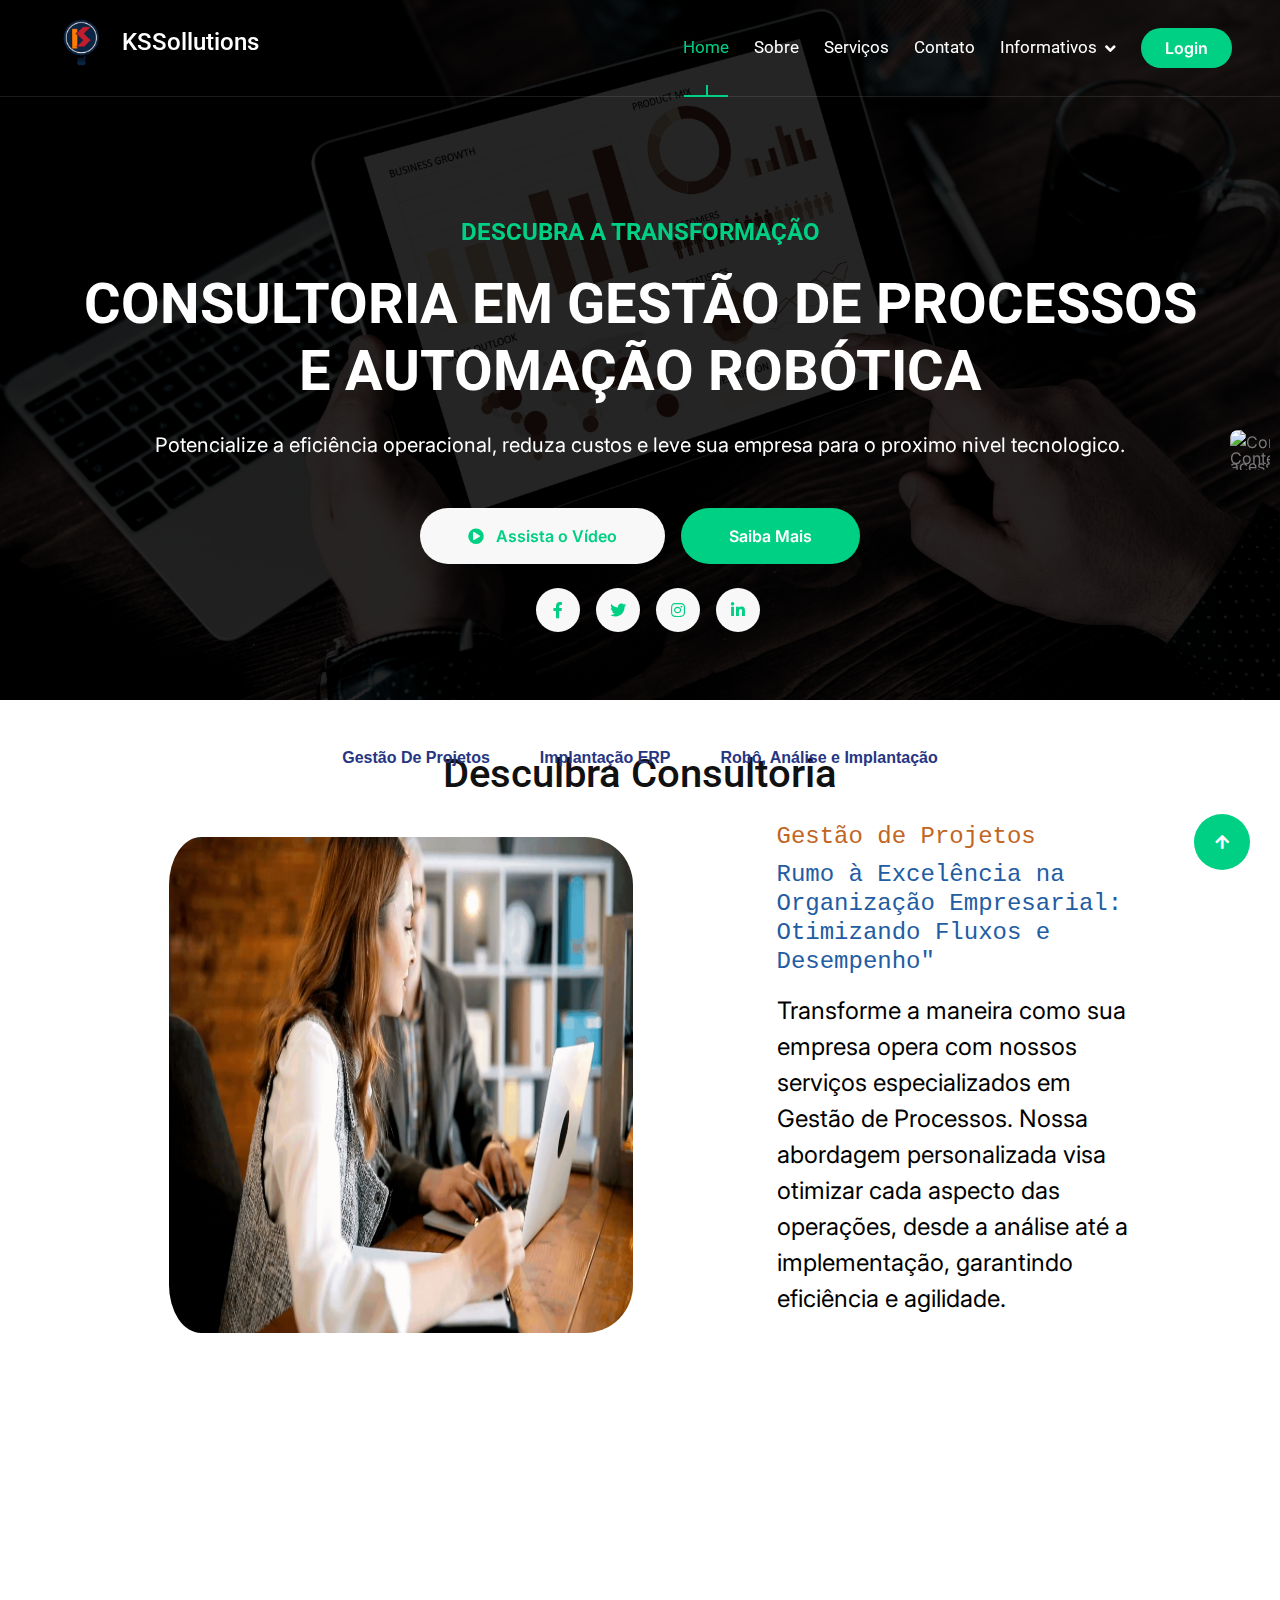
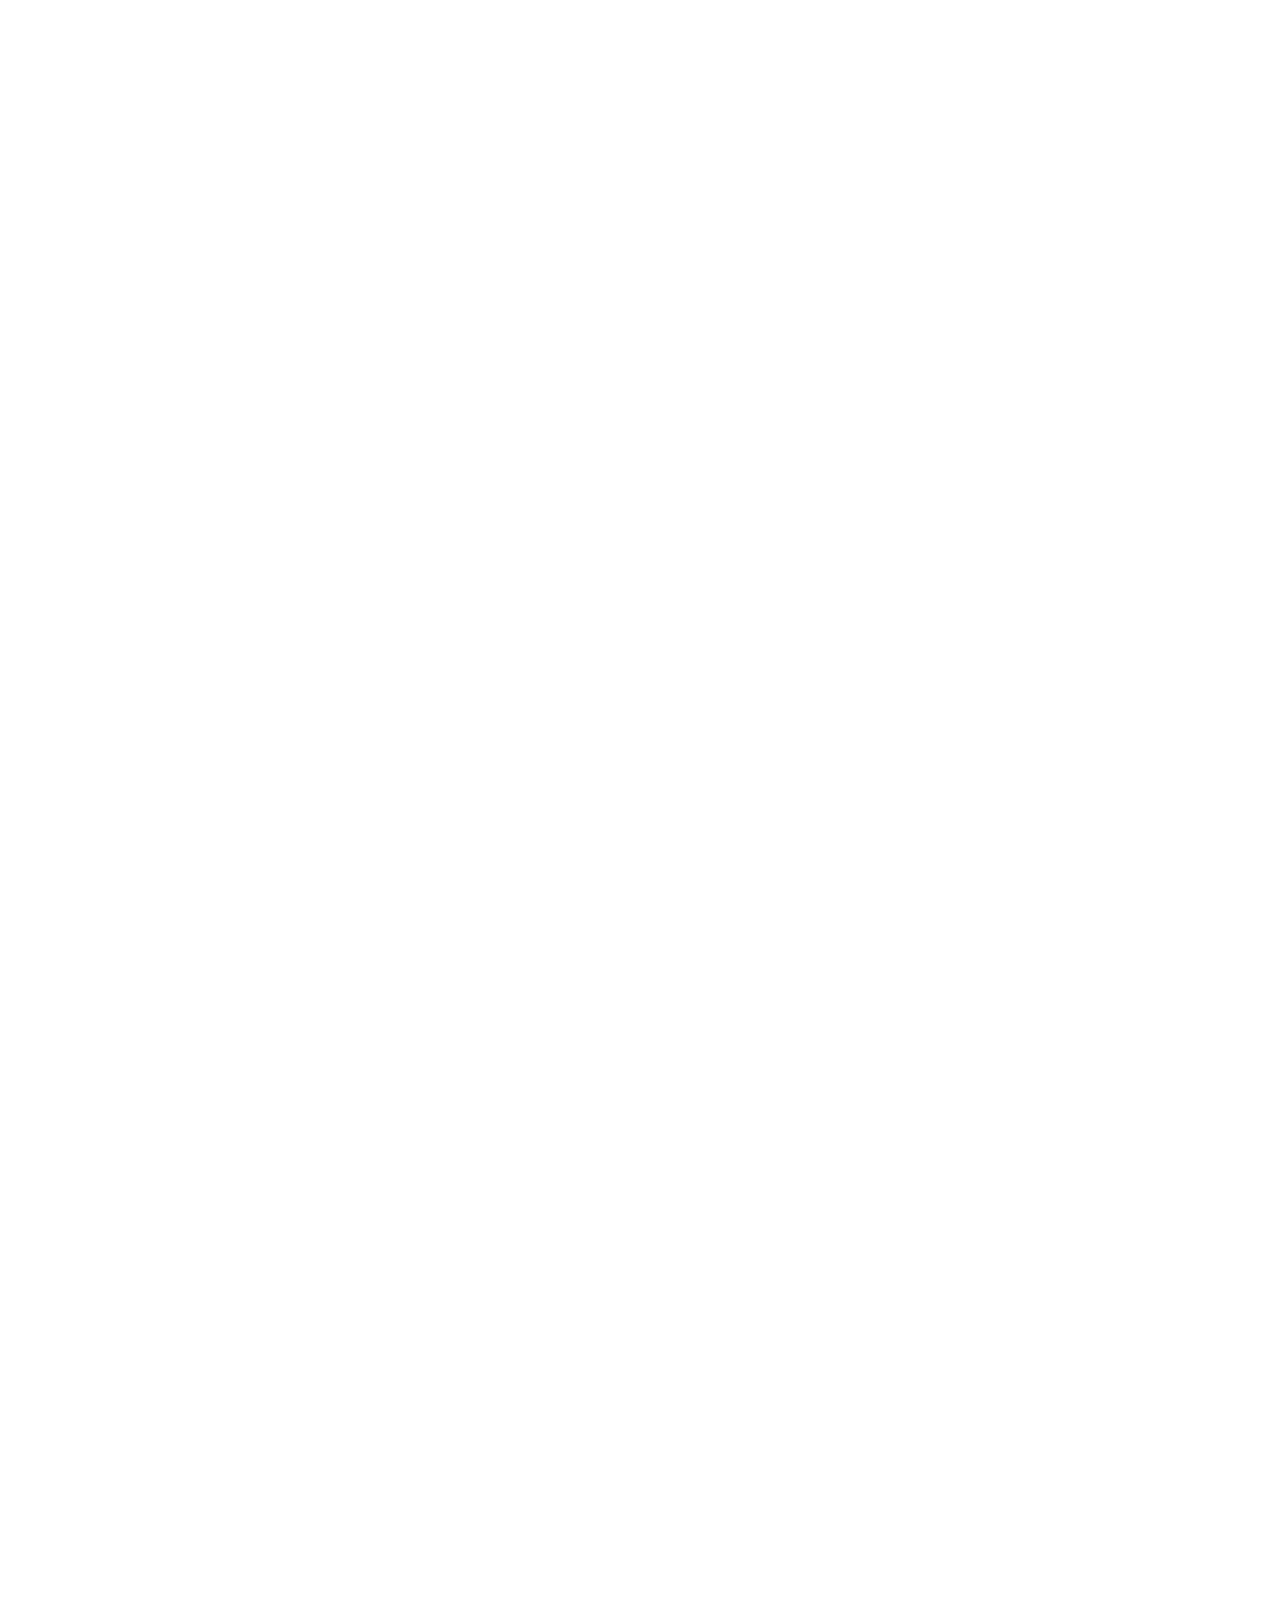
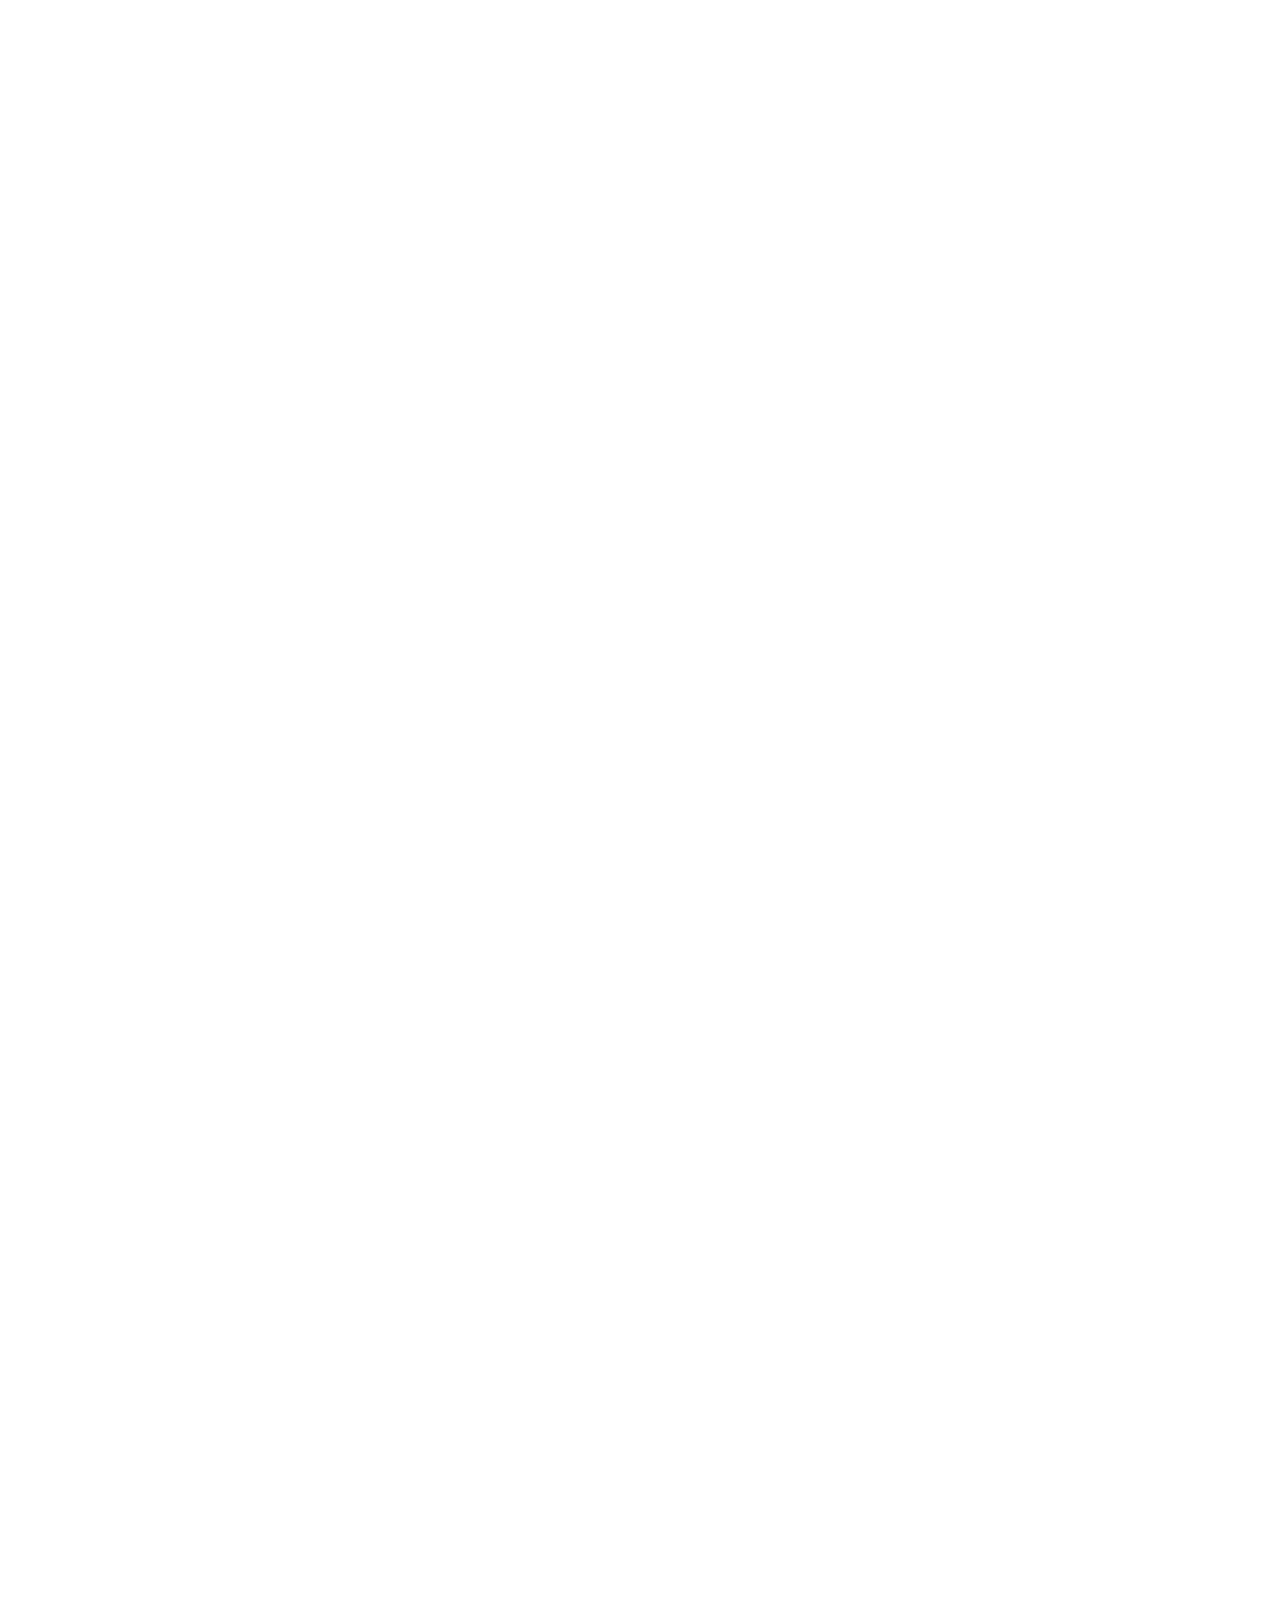
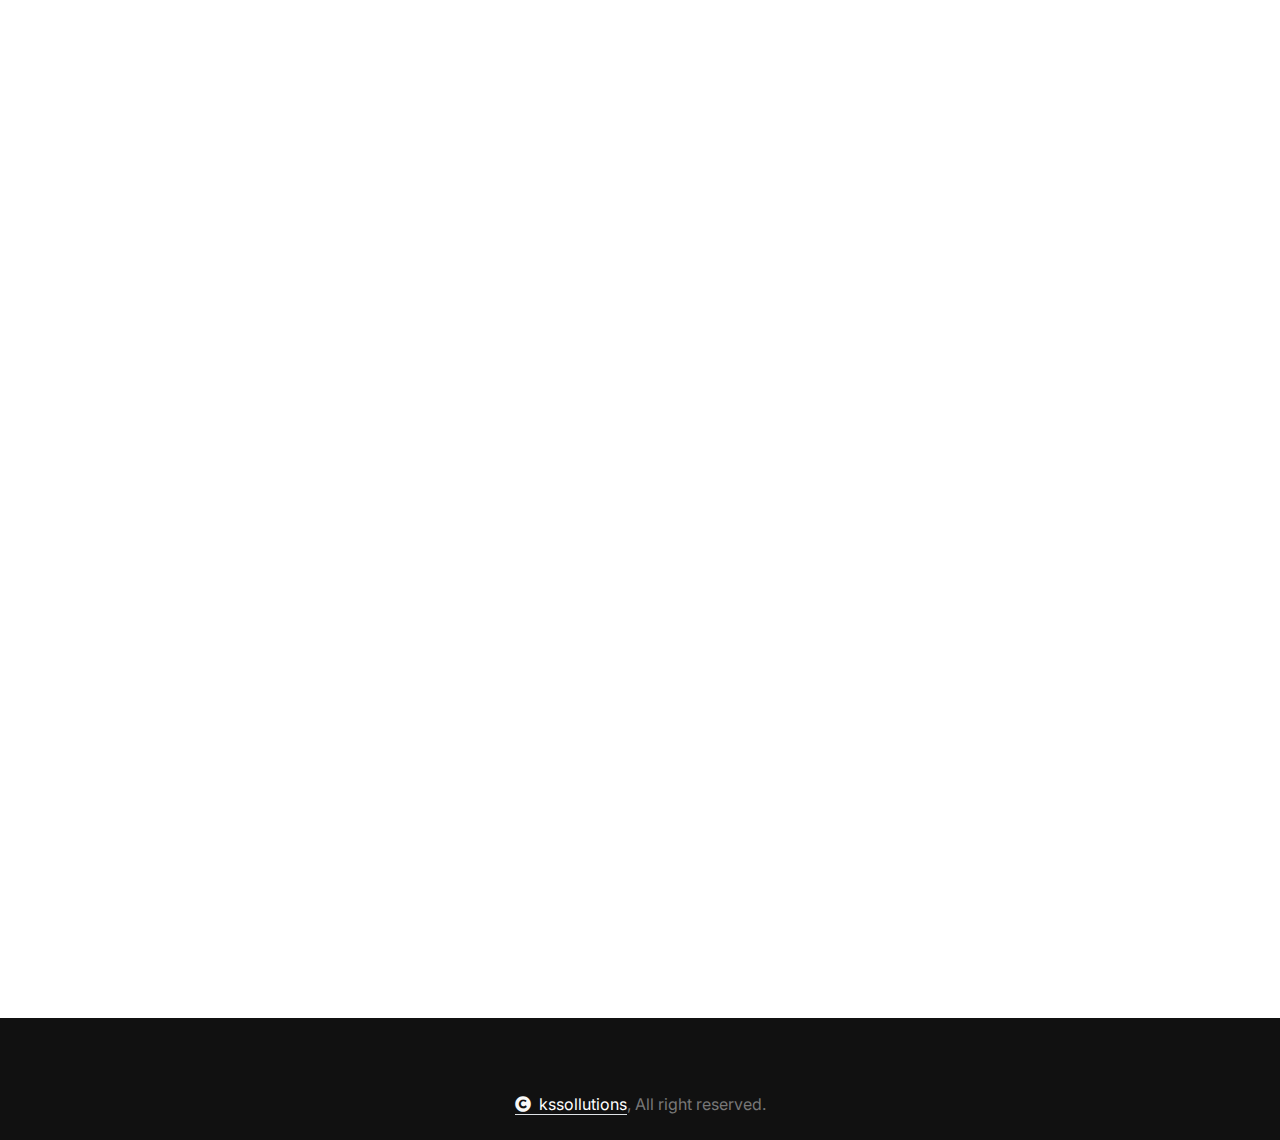
==== commit 42eb506f: "Mudança no gestaoDeProjetos de .gif para jpg provisoriamente" ====
--- a/index.html
+++ b/index.html
@@ -145,7 +145,7 @@
                              <h1>Rumo à Excelência na Organização Empresarial: Otimizando Fluxos e Desempenho"</h1>
                              <p>Transforme a maneira como sua empresa opera com nossos serviços especializados em Gestão de Processos. Nossa abordagem personalizada visa otimizar cada aspecto das operações, desde a análise até a implementação, garantindo eficiência e agilidade.</p>
                          </div>
-                         <img src="img/gestaoProjetos.gif" alt="Gestão de Projetos" class="content-image">
+                         <img src="img/gestaoProjetos.jpg" alt="Gestão de Projetos" class="content-image">
                        
                      </div>
              
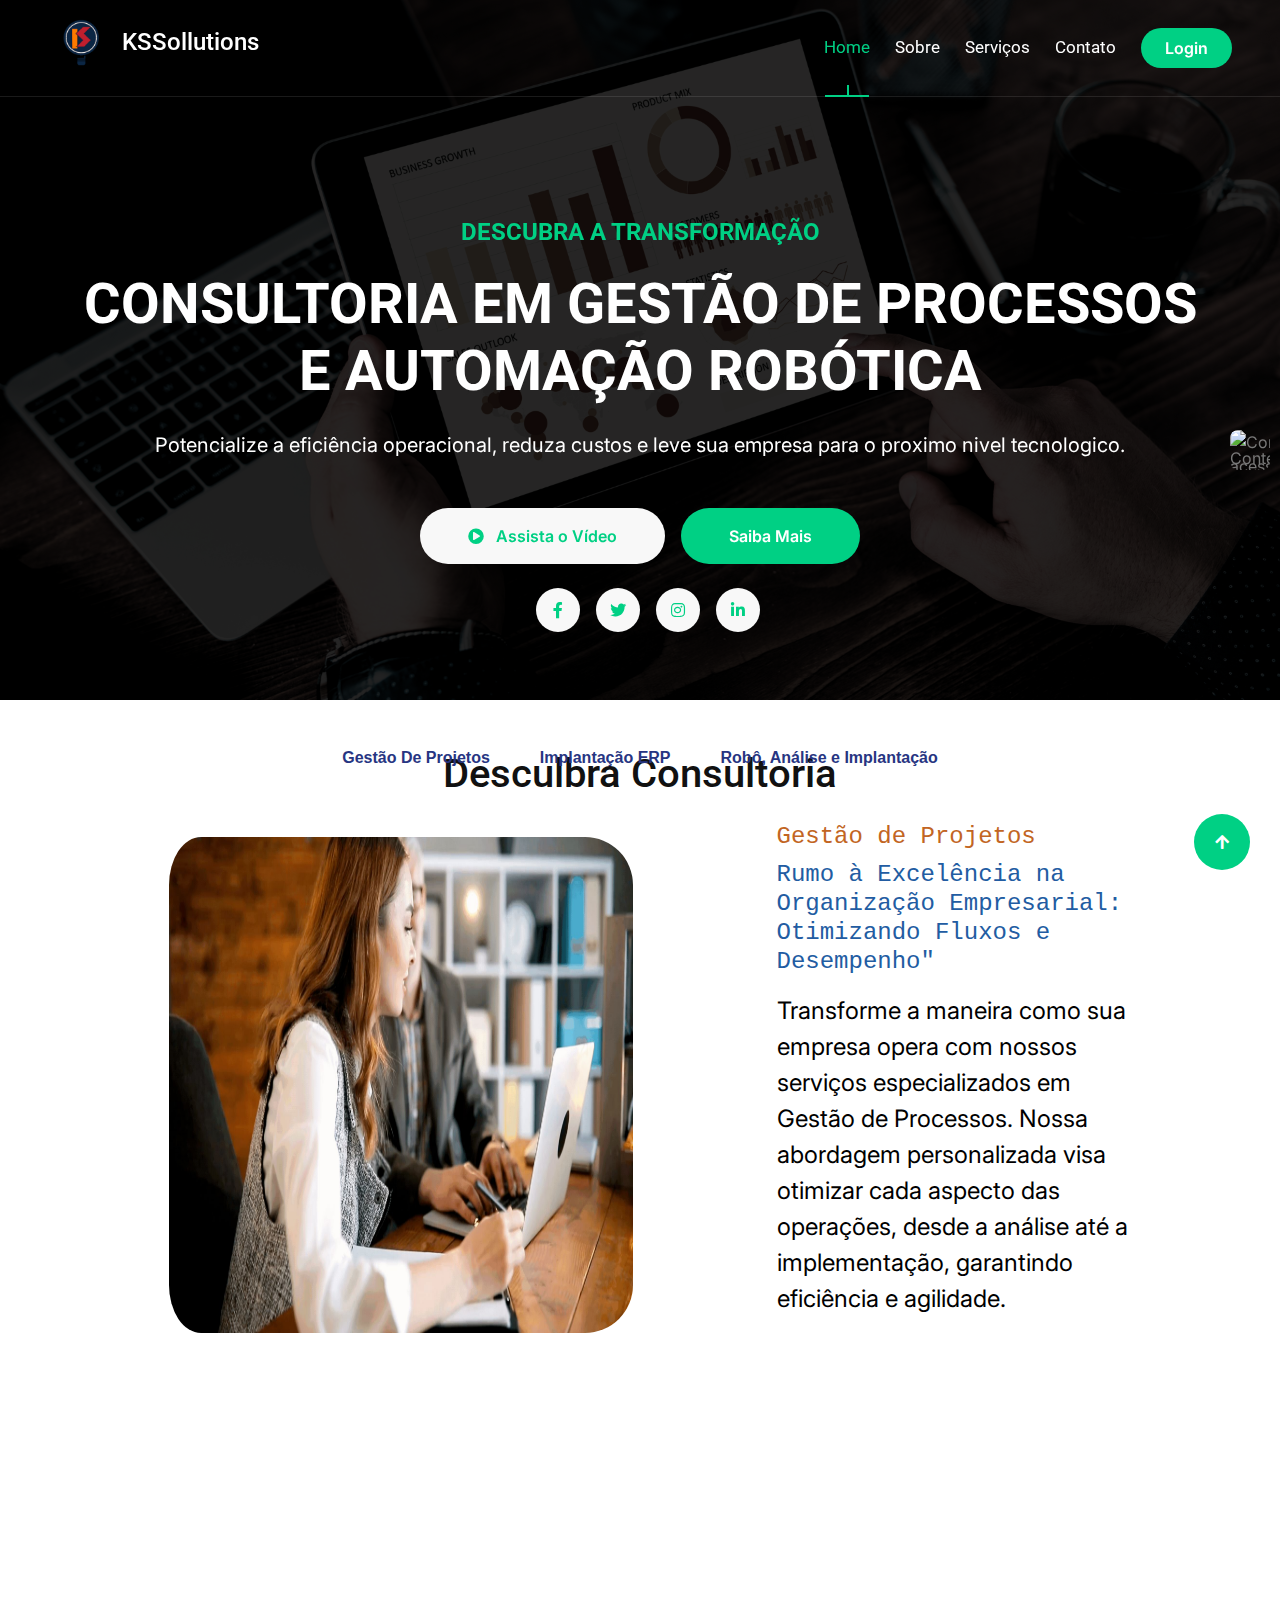
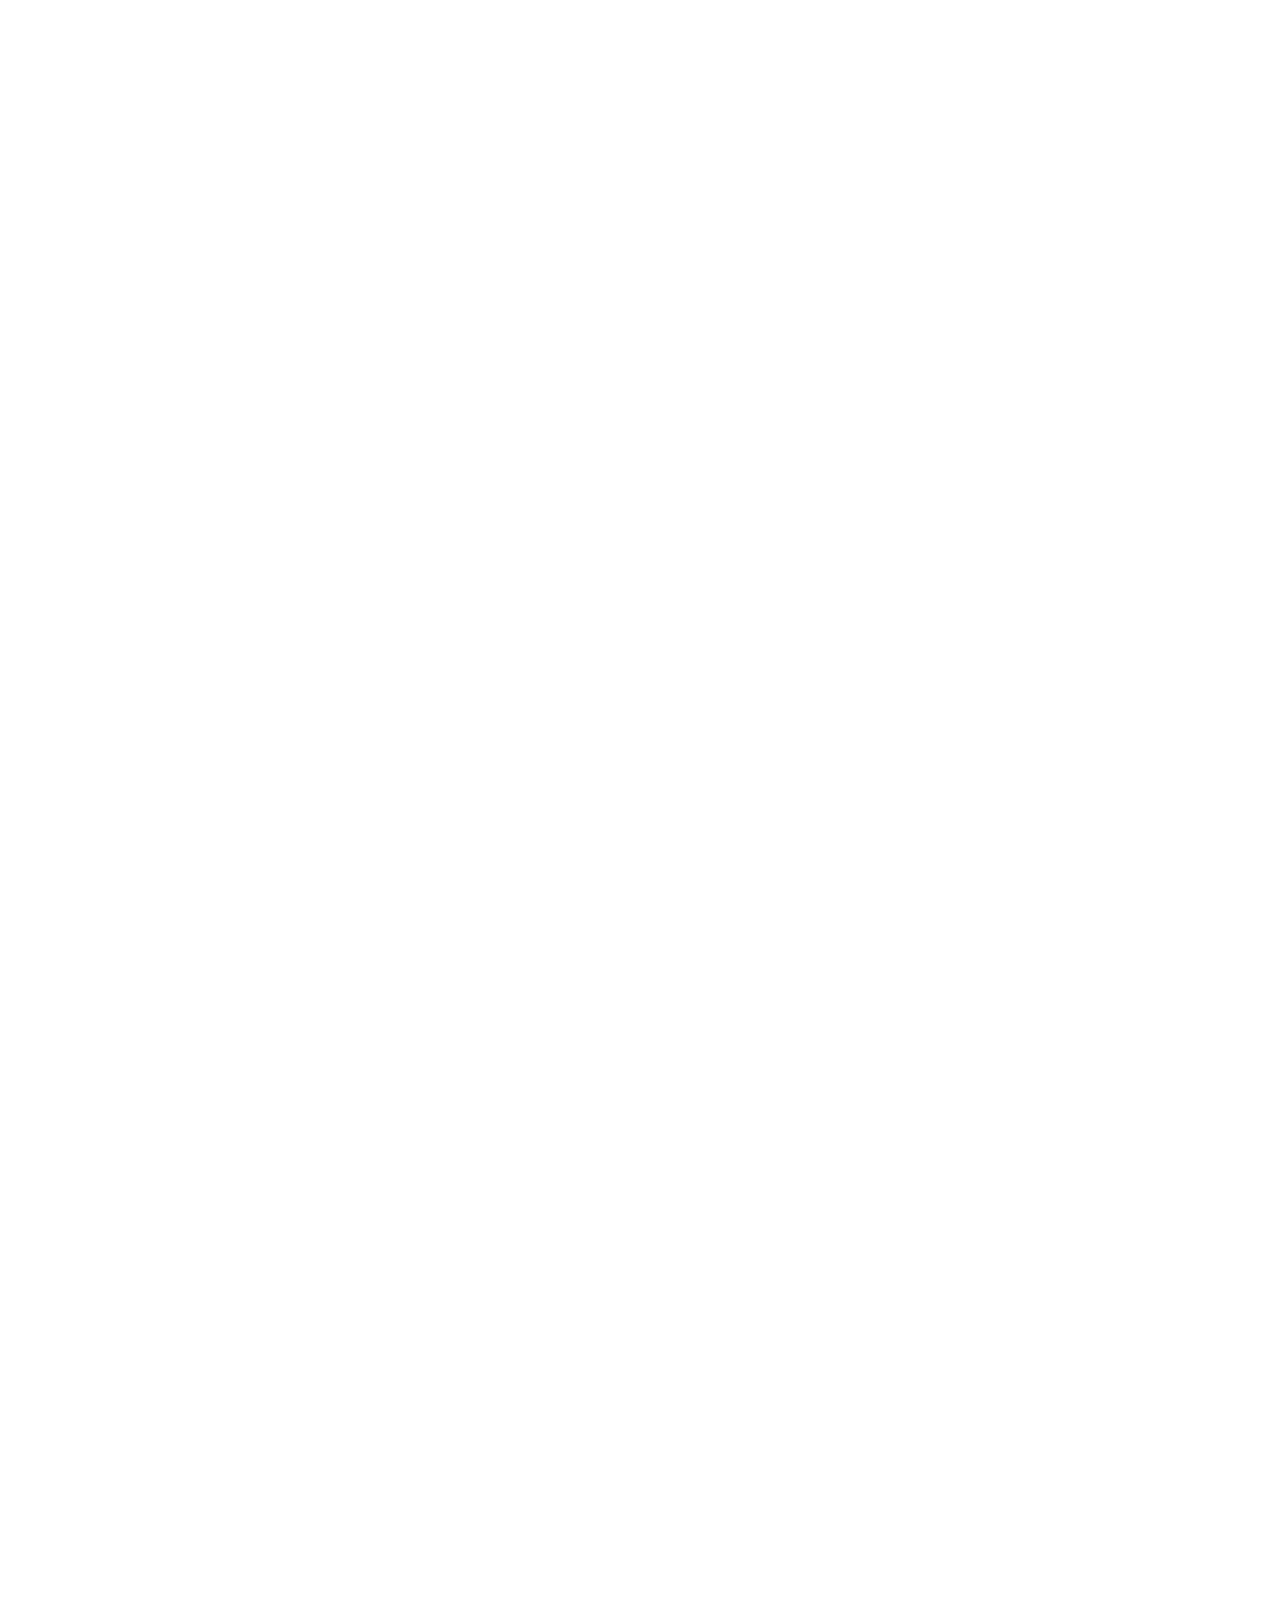
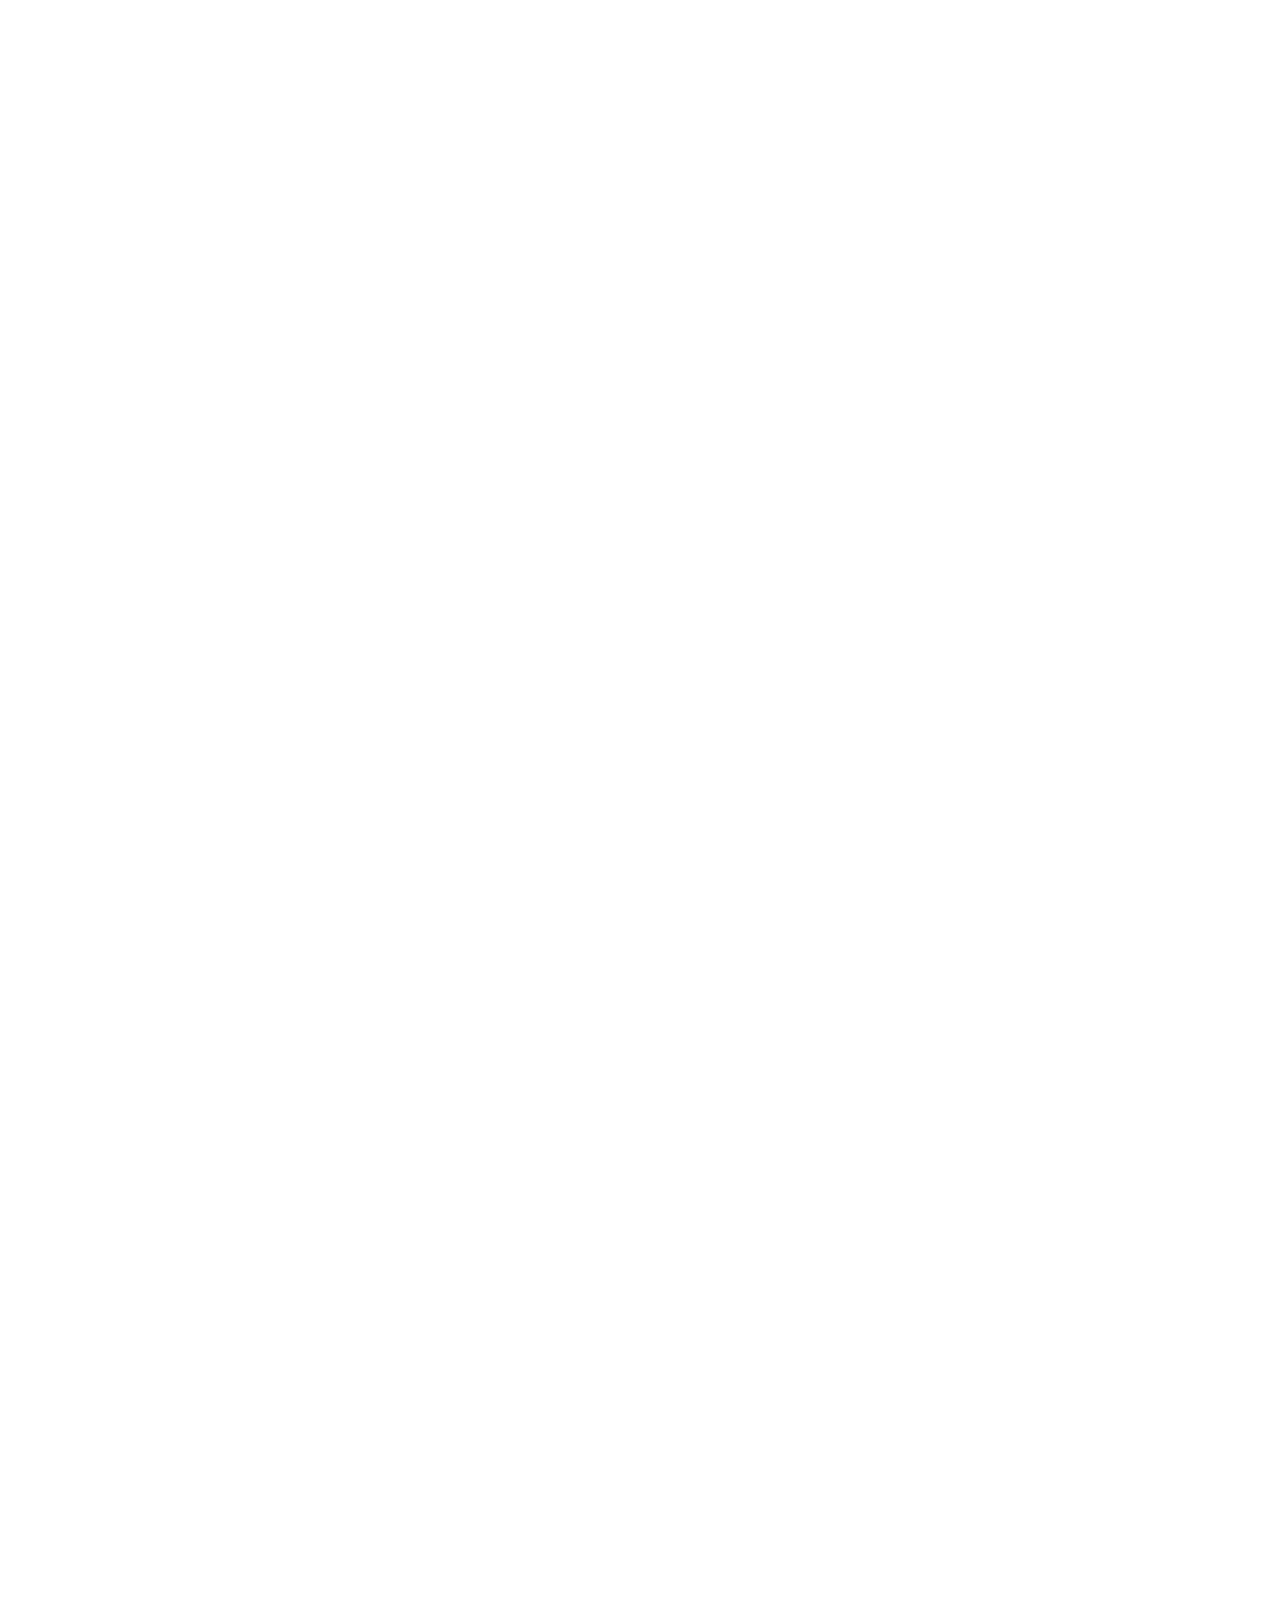
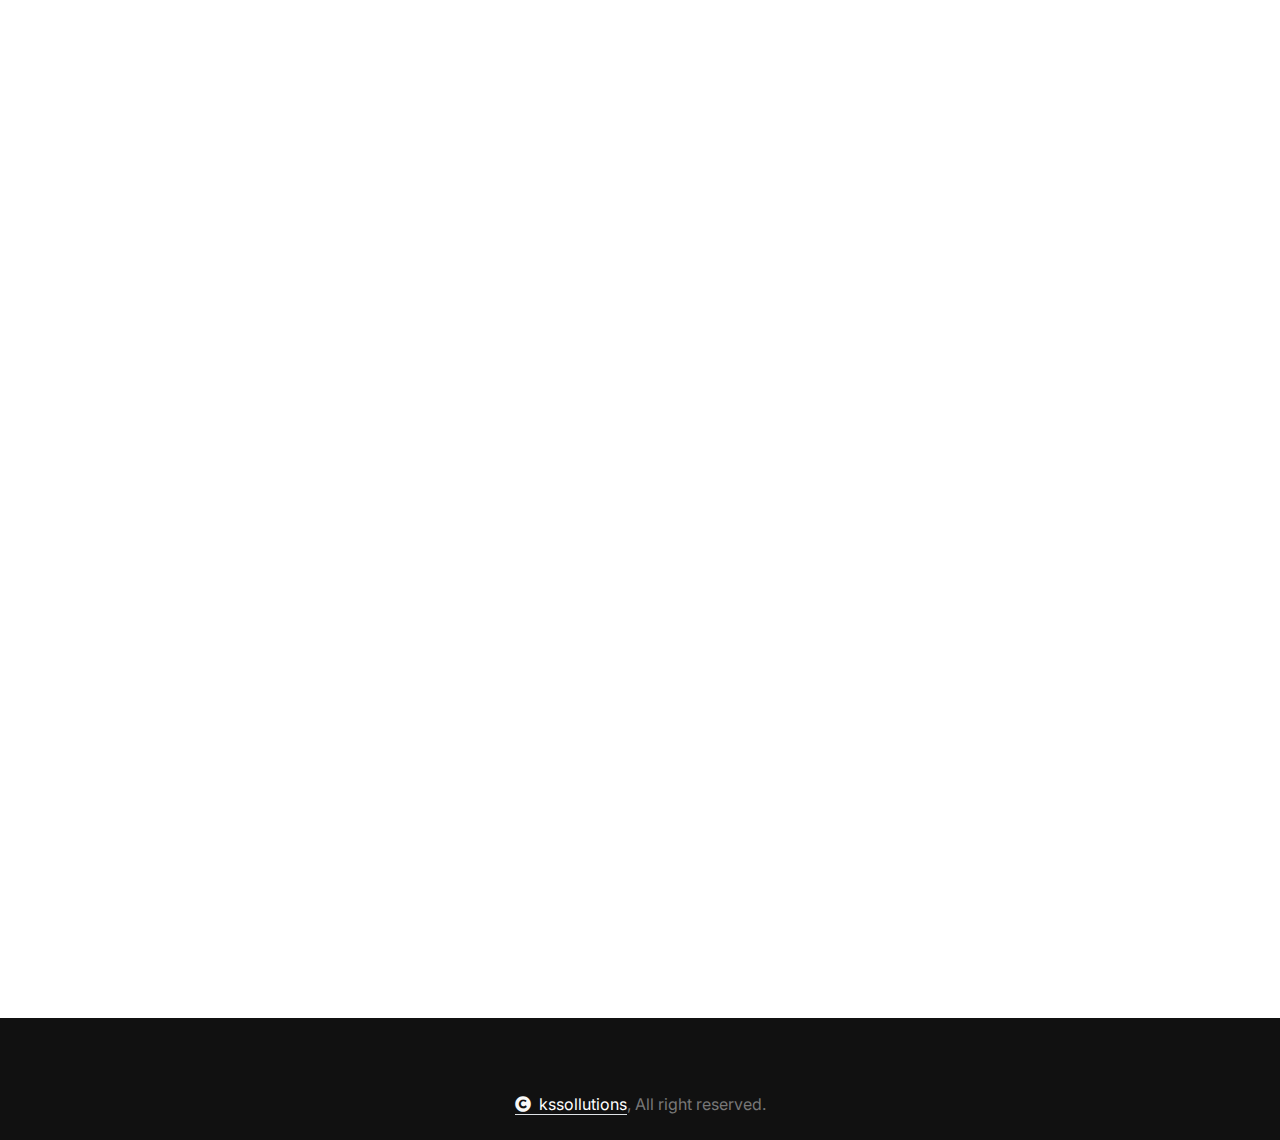
==== commit 70383580: "Retirada do dropdown informativo" ====
--- a/index.html
+++ b/index.html
@@ -63,18 +63,18 @@
                         <a href="about.html" class="nav-item nav-link">Sobre</a>
                         <a href="service.html" class="nav-item nav-link">Serviços</a>
                         <a href="contact.html" class="nav-item nav-link">Contato</a>
-                        <div class="nav-item dropdown">
+                        <!--  <div class="nav-item dropdown">
                             <a href="#" class="nav-link" data-bs-toggle="dropdown">
                                 <span class="dropdown-toggle">Informativos</span>
                             </a>
-                            <div class="dropdown-menu m-0">
+                          <div class="dropdown-menu m-0">
                                 <a href="feature.html" class="dropdown-item">Our Features</a>
                                 <a href="team.html" class="dropdown-item">Our team</a>
                                 <a href="testimonial.html" class="dropdown-item">Testimonial</a>
                                 <a href="offer.html" class="dropdown-item">Our offer</a>
                                 <a href="FAQ.html" class="dropdown-item">FAQs</a>
                                 <a href="404.html" class="dropdown-item">404 Page</a>
-                            </div>
+                            </div>-->
                         </div>                       
                     </div>  
                     <a href="#" class="btn btn-primary rounded-pill py-2 px-4 my-3 my-lg-0 flex-shrink-0">Login</a>
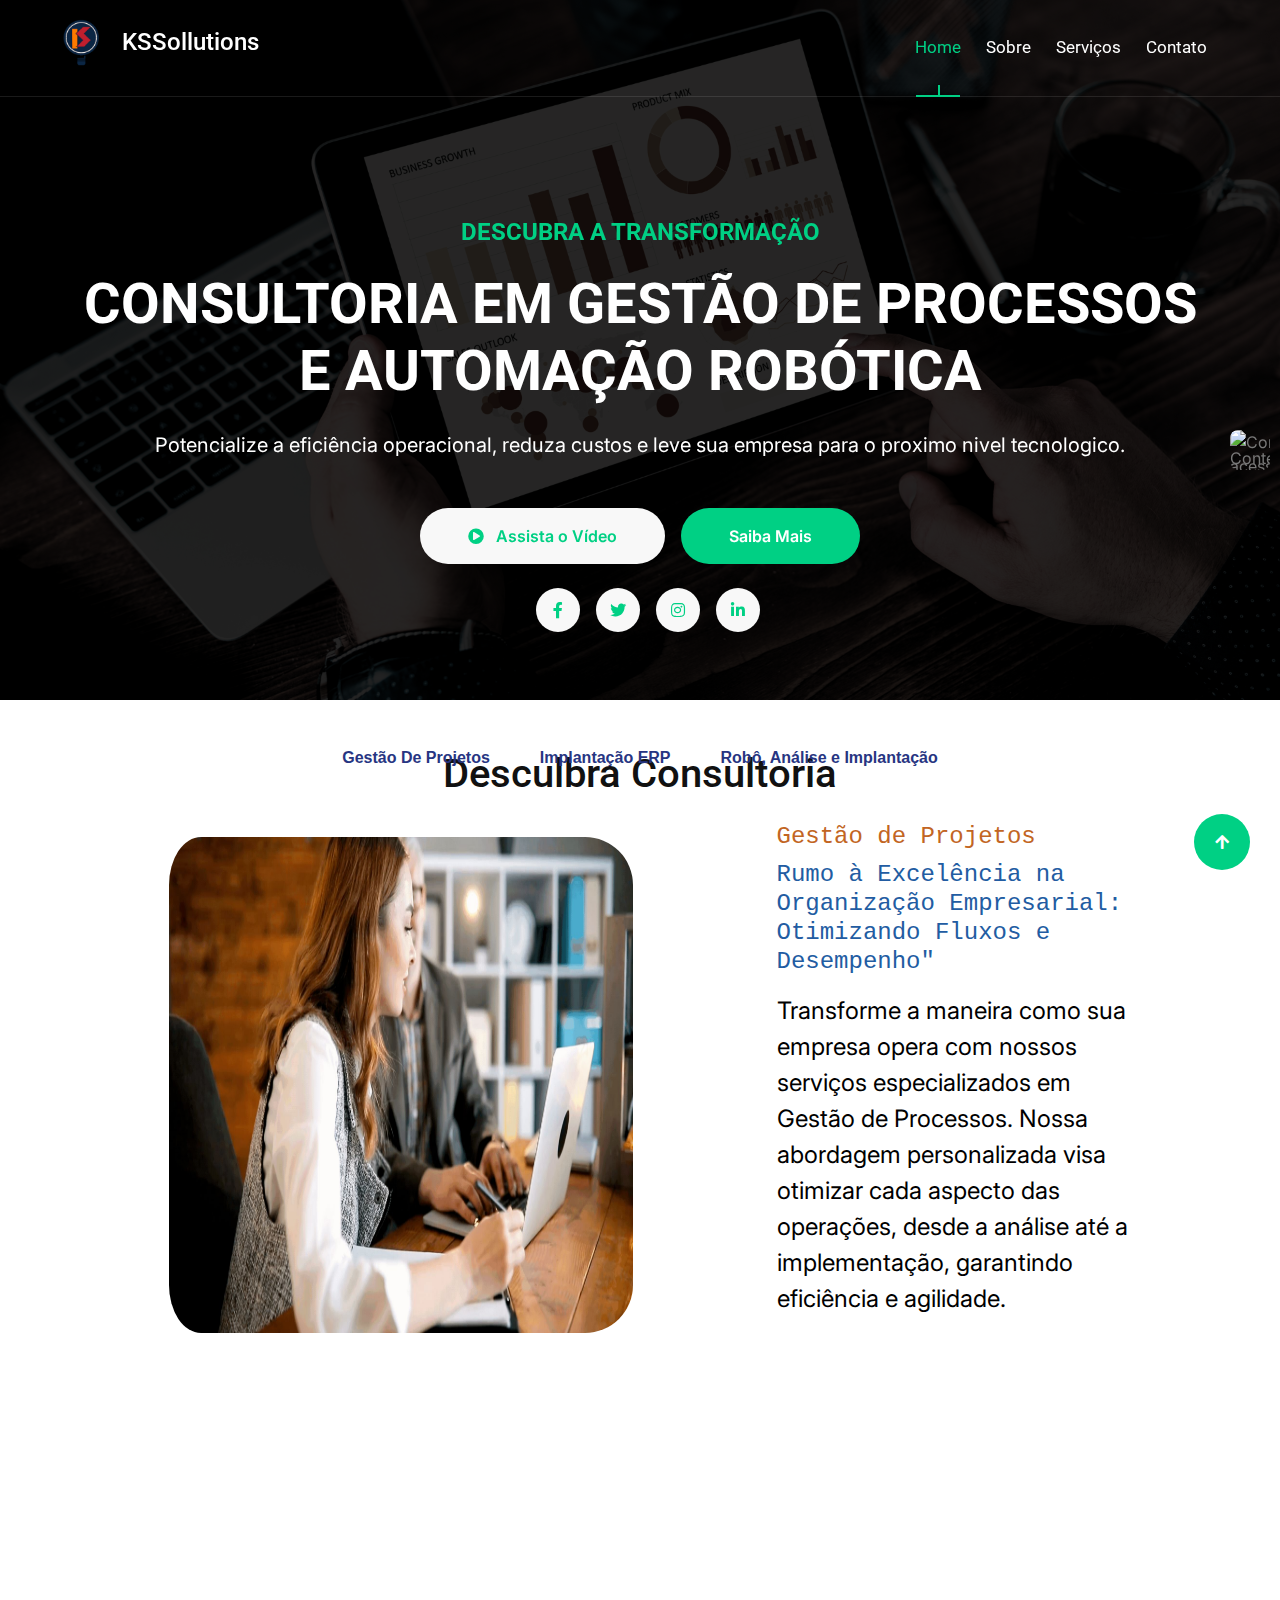
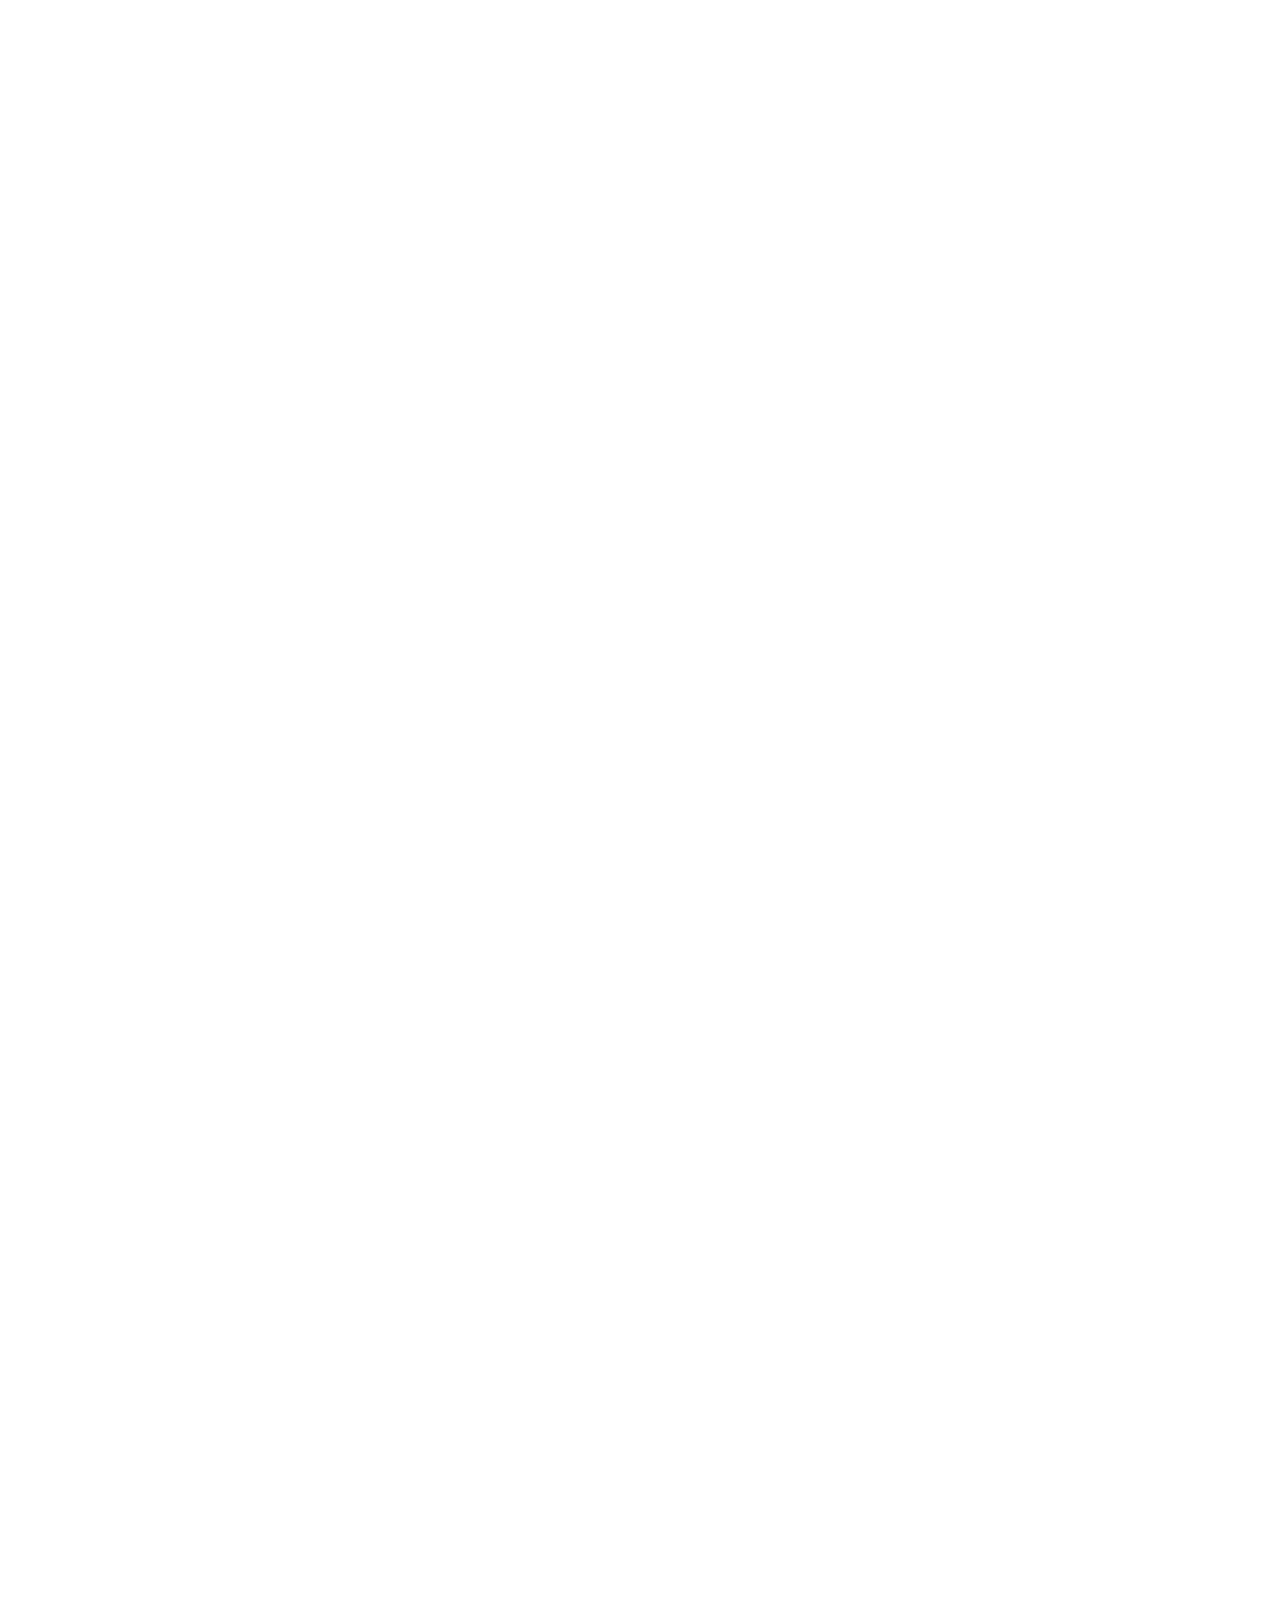
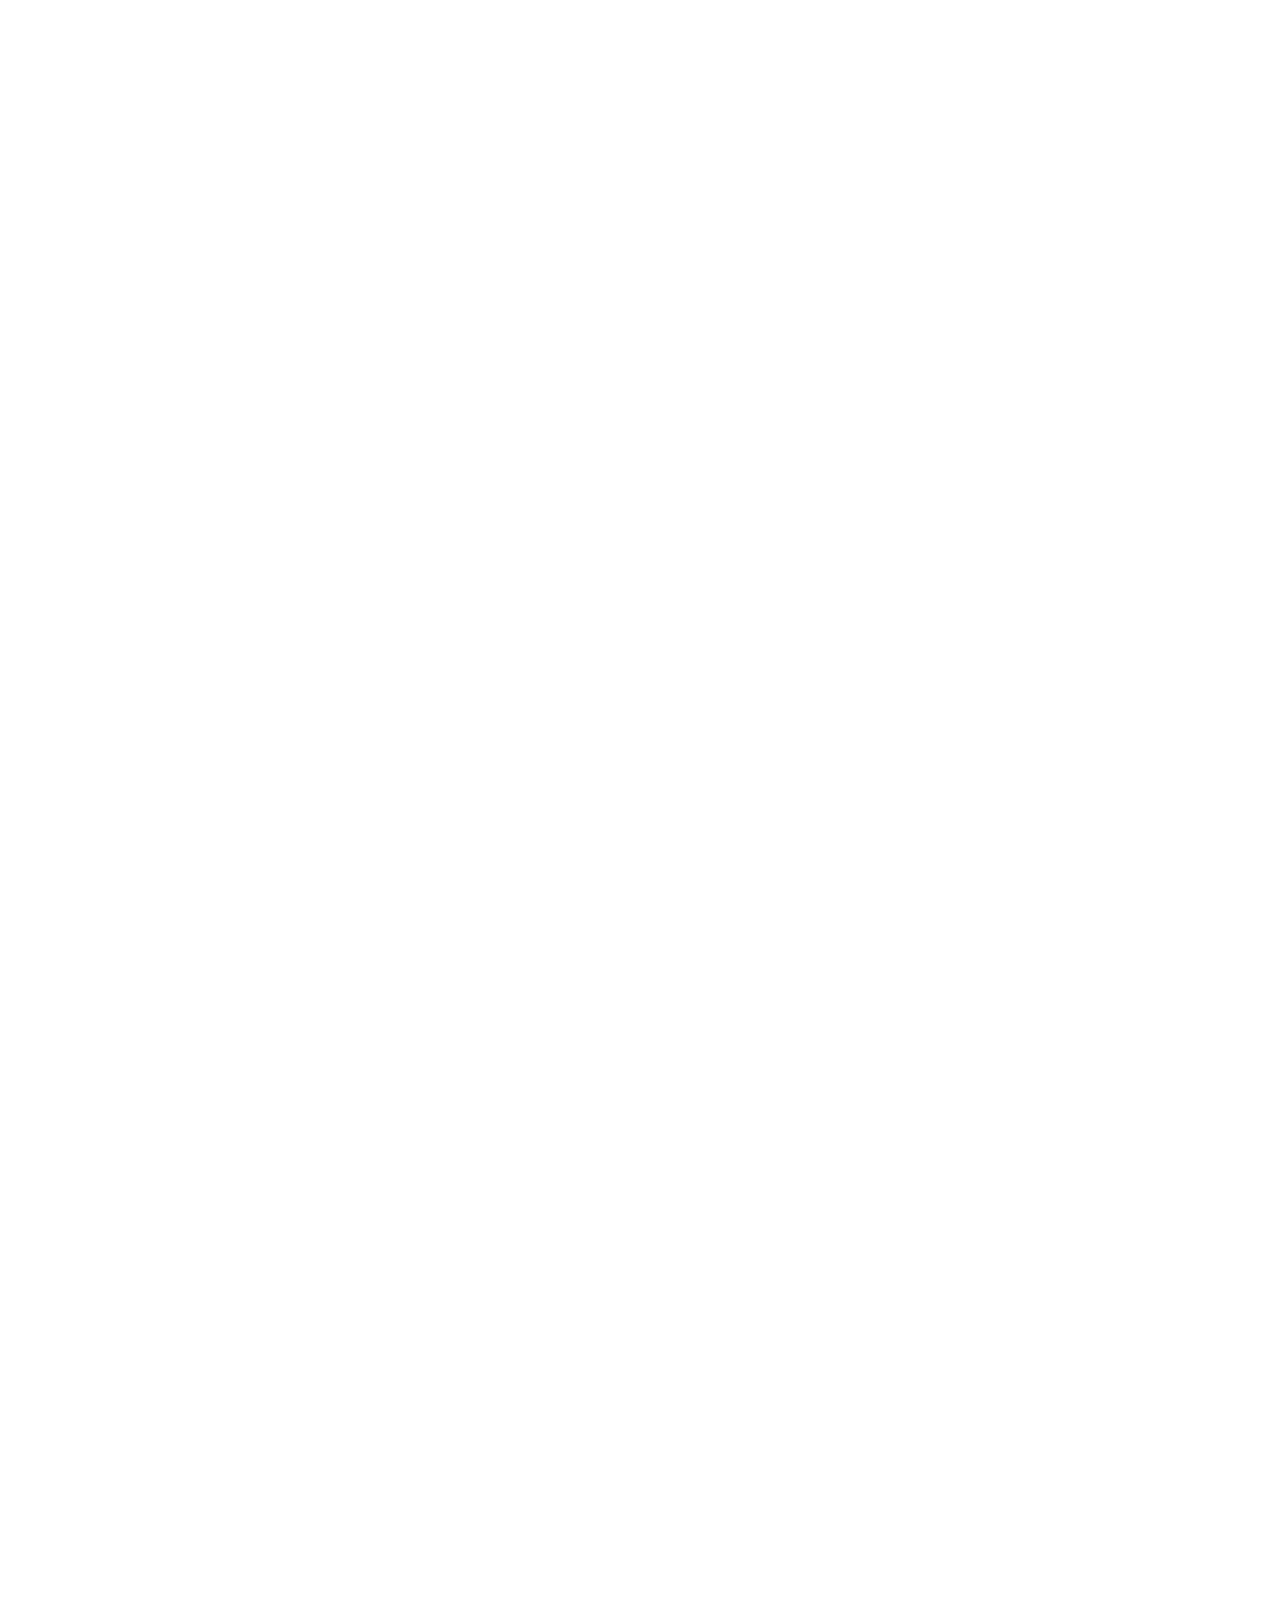
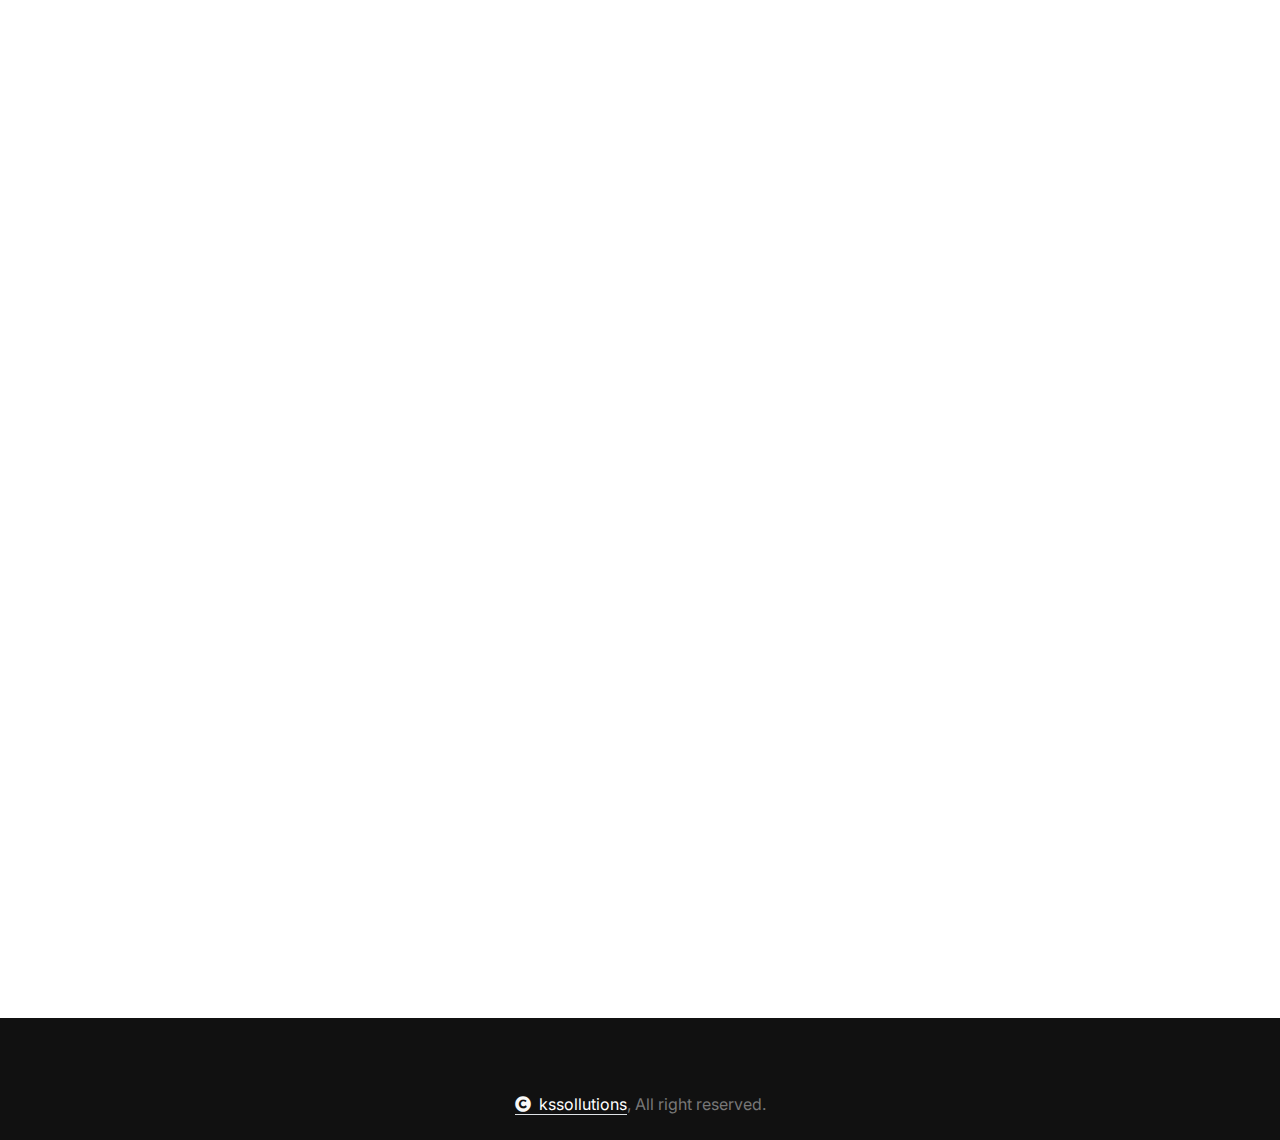
==== commit 38deabd9: "Atualização nas imagens e ajustes na interfaçe mobile" ====
--- a/index.html
+++ b/index.html
@@ -63,21 +63,10 @@
                         <a href="about.html" class="nav-item nav-link">Sobre</a>
                         <a href="service.html" class="nav-item nav-link">Serviços</a>
                         <a href="contact.html" class="nav-item nav-link">Contato</a>
-                        <!--  <div class="nav-item dropdown">
-                            <a href="#" class="nav-link" data-bs-toggle="dropdown">
-                                <span class="dropdown-toggle">Informativos</span>
-                            </a>
-                          <div class="dropdown-menu m-0">
-                                <a href="feature.html" class="dropdown-item">Our Features</a>
-                                <a href="team.html" class="dropdown-item">Our team</a>
-                                <a href="testimonial.html" class="dropdown-item">Testimonial</a>
-                                <a href="offer.html" class="dropdown-item">Our offer</a>
-                                <a href="FAQ.html" class="dropdown-item">FAQs</a>
-                                <a href="404.html" class="dropdown-item">404 Page</a>
-                            </div>-->
+                       
                         </div>                       
                     </div>  
-                    <a href="#" class="btn btn-primary rounded-pill py-2 px-4 my-3 my-lg-0 flex-shrink-0">Login</a>
+
                 </div>
             </nav>
 
@@ -235,9 +224,6 @@
                             </div> -->
                             <img src="img/gestao.png" class="img-fluid rounded w-100" alt="">
                             
-                            <div class="" style="position: absolute; top: -15px; right: -15px;">
-                                <img src="img/about-3.png" class="img-fluid" style="width: 150px; height: 150px; opacity: 0.7;" alt="">
-                            </div>
                             <div class="" style="position: absolute; top: -20px; left: 10px; transform: rotate(90deg);">
                                 <img src="img/about-4.png" class="img-fluid" style="width: 100px; height: 150px; opacity: 0.9;" alt="">
                             </div>
@@ -1132,4 +1118,4 @@
         <script src="js/main.js"></script>
     </body>
 
-</html>+</html>
--- a/css/style.css
+++ b/css/style.css
@@ -227,7 +227,20 @@
     padding-top: 0.5rem !important; 
     padding-bottom: 0.5rem !important;
 }
-}
+
+
+@media (min-width: 535px) {  
+.py-md-5 {
+  padding-top: 45rem !important;
+  padding-bottom: 35rem !important;
+}
+
+}
+}
+
+
+
+
 
 @media (min-width: 992px) {
     .navbar .nav-item .dropdown-menu {
@@ -1444,15 +1457,29 @@
         text-align: center;
         font-size: 2rem;
         color: var(--card-h1-destaque);
+        padding-top: 15px;
       
       }
       .Heading-ideiaMobile a{   
-        font-size: 1.5rem;
-       
+        
+       display: block;
       
       }
-  
-  
+
+      .Heading-ideiaMobile img{
+        height: 300px;
+      }
+  
+      .mobile-info{
+        padding-top: 15px;
+      }
+  
+      .align-items-center {
+        display: flex
+    ;
+        justify-content: center;
+        align-items: center !important;
+    }
   
   
     /*Heading-ideiaMobile*/
@@ -1698,6 +1725,7 @@
           aspect-ratio: 1;
           object-fit: cover;
         }
+
         
      
       }
@@ -2082,10 +2110,32 @@
   
 
   /*Contact*/
-
-.py-md-5{padding-top:27rem!important;padding-bottom:35rem!important}
-
-
+/* Para desktop */
+.py-md-5 {
+  padding-top: 25rem !important;
+  padding-bottom: 35rem !important;
+}
+
+/* Para dispositivos móveis (Referente a contatos) */
+@media (max-width: 768px) {
+  .py-md-5 {
+      padding-top: 45rem !important;
+      padding-bottom: 47rem !important;
+  }
+  .py-5 {
+    padding-top: 0rem !important;
+    padding-bottom: 0rem !important;
+}
+  .container{
+    margin-top: 5px;
+  }
+  .title-WhatWeDo {
+    font-family: 'ROBOTO';
+    font-size: 2rem;
+    padding: 1rem;
+}
+}
+/*Contact*/
 
 
 .b24-widget-button-inner-container{
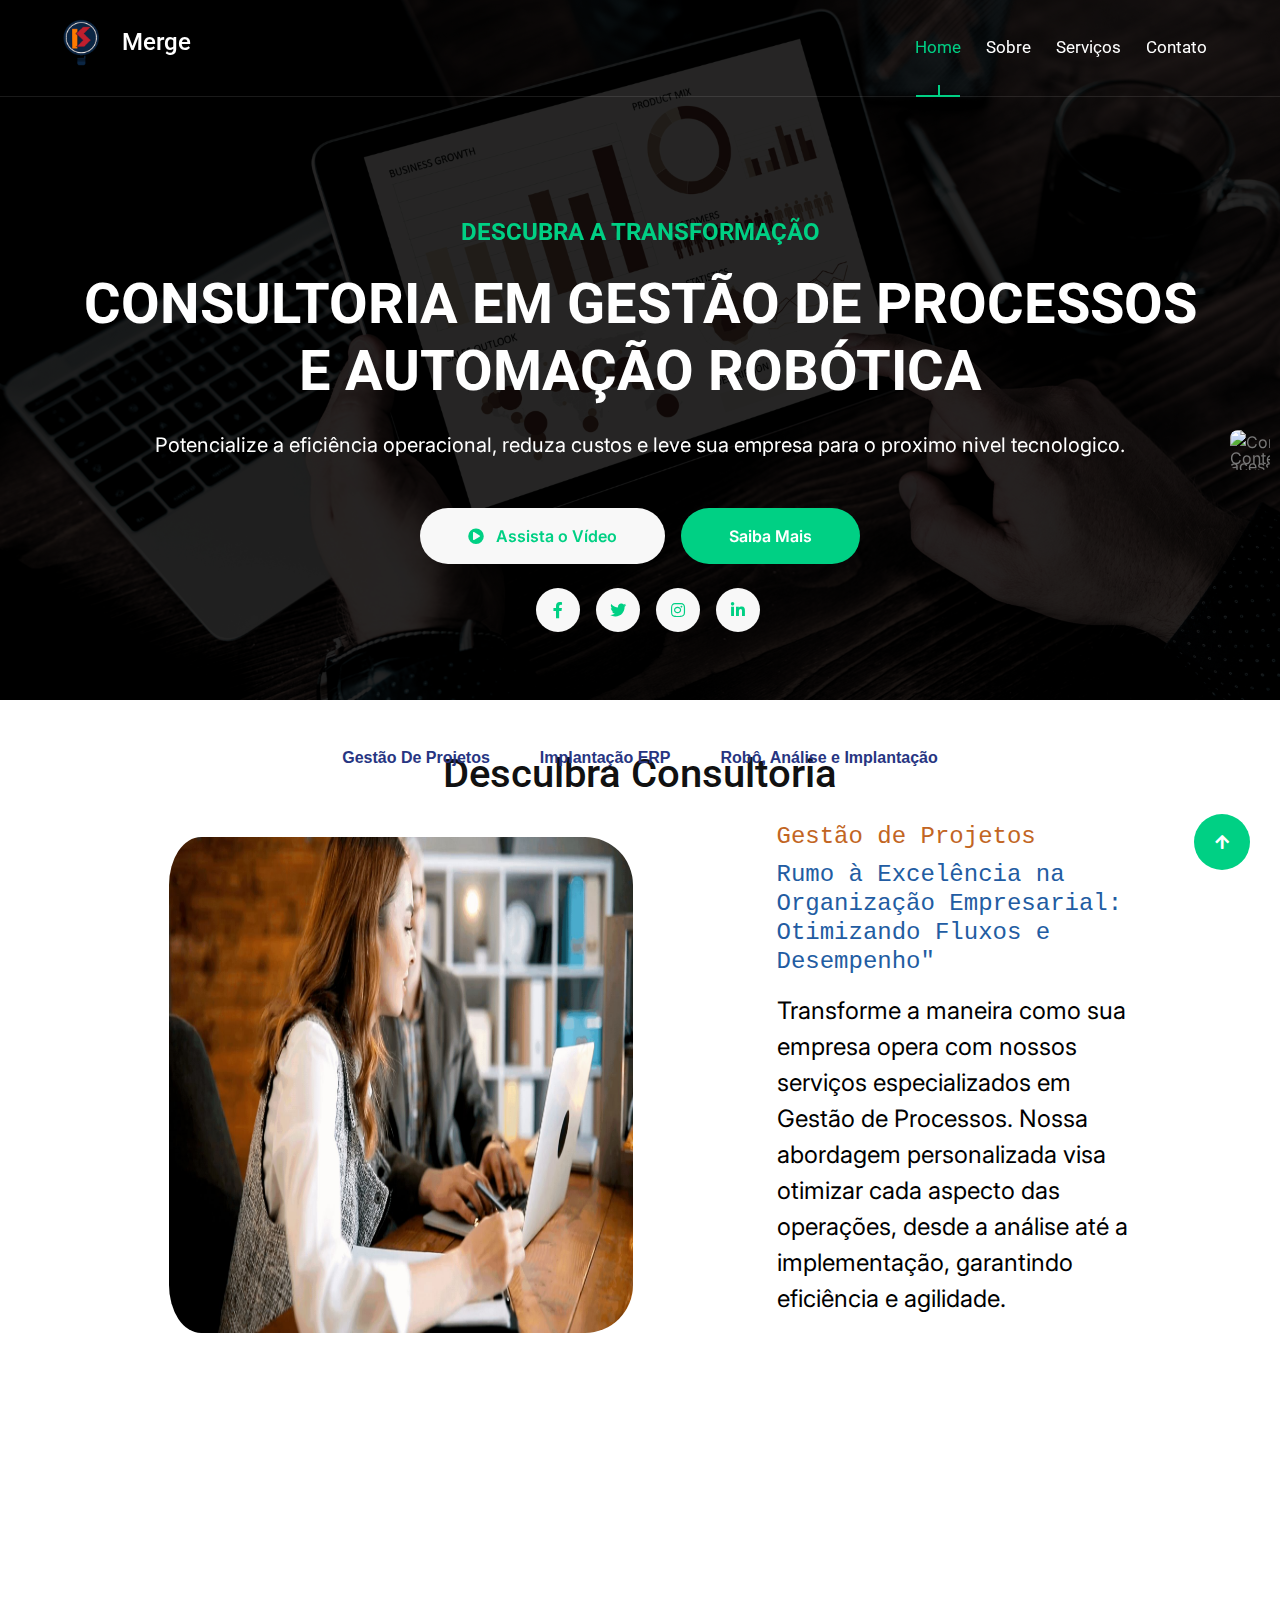
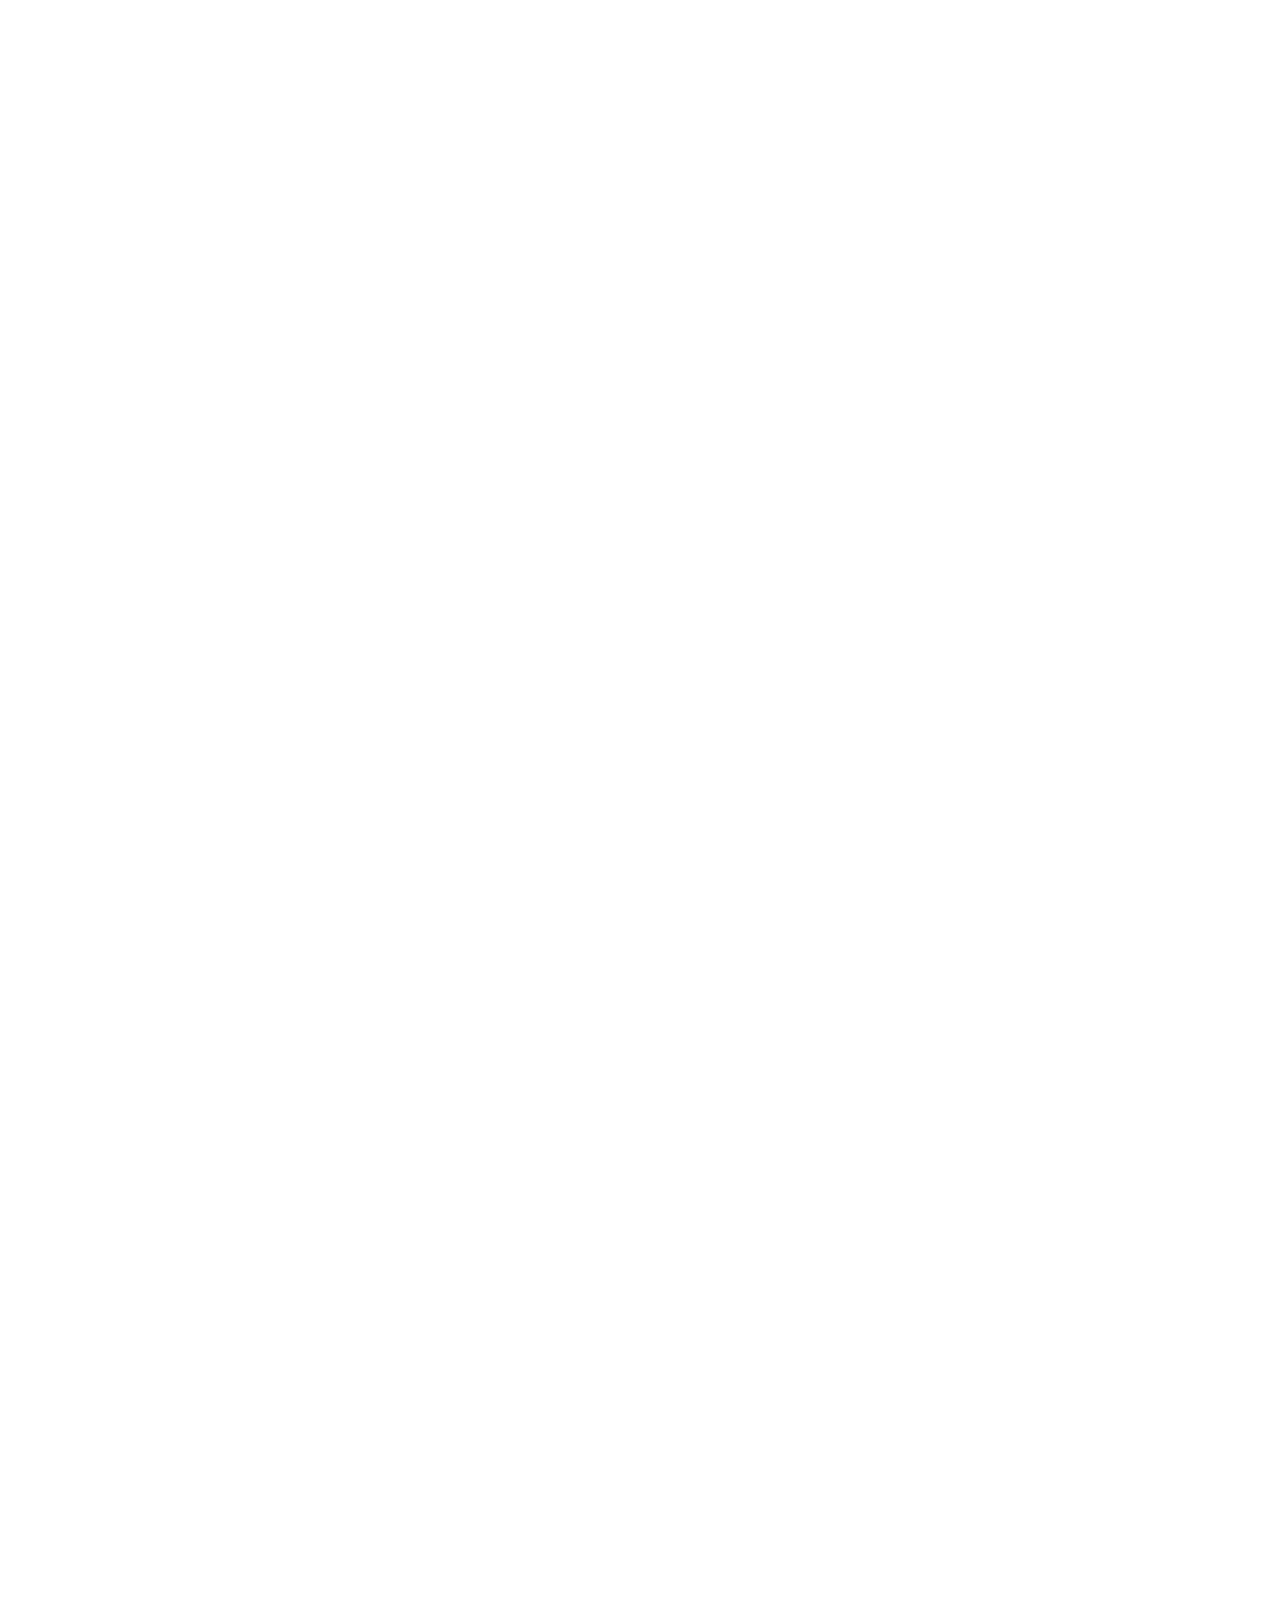
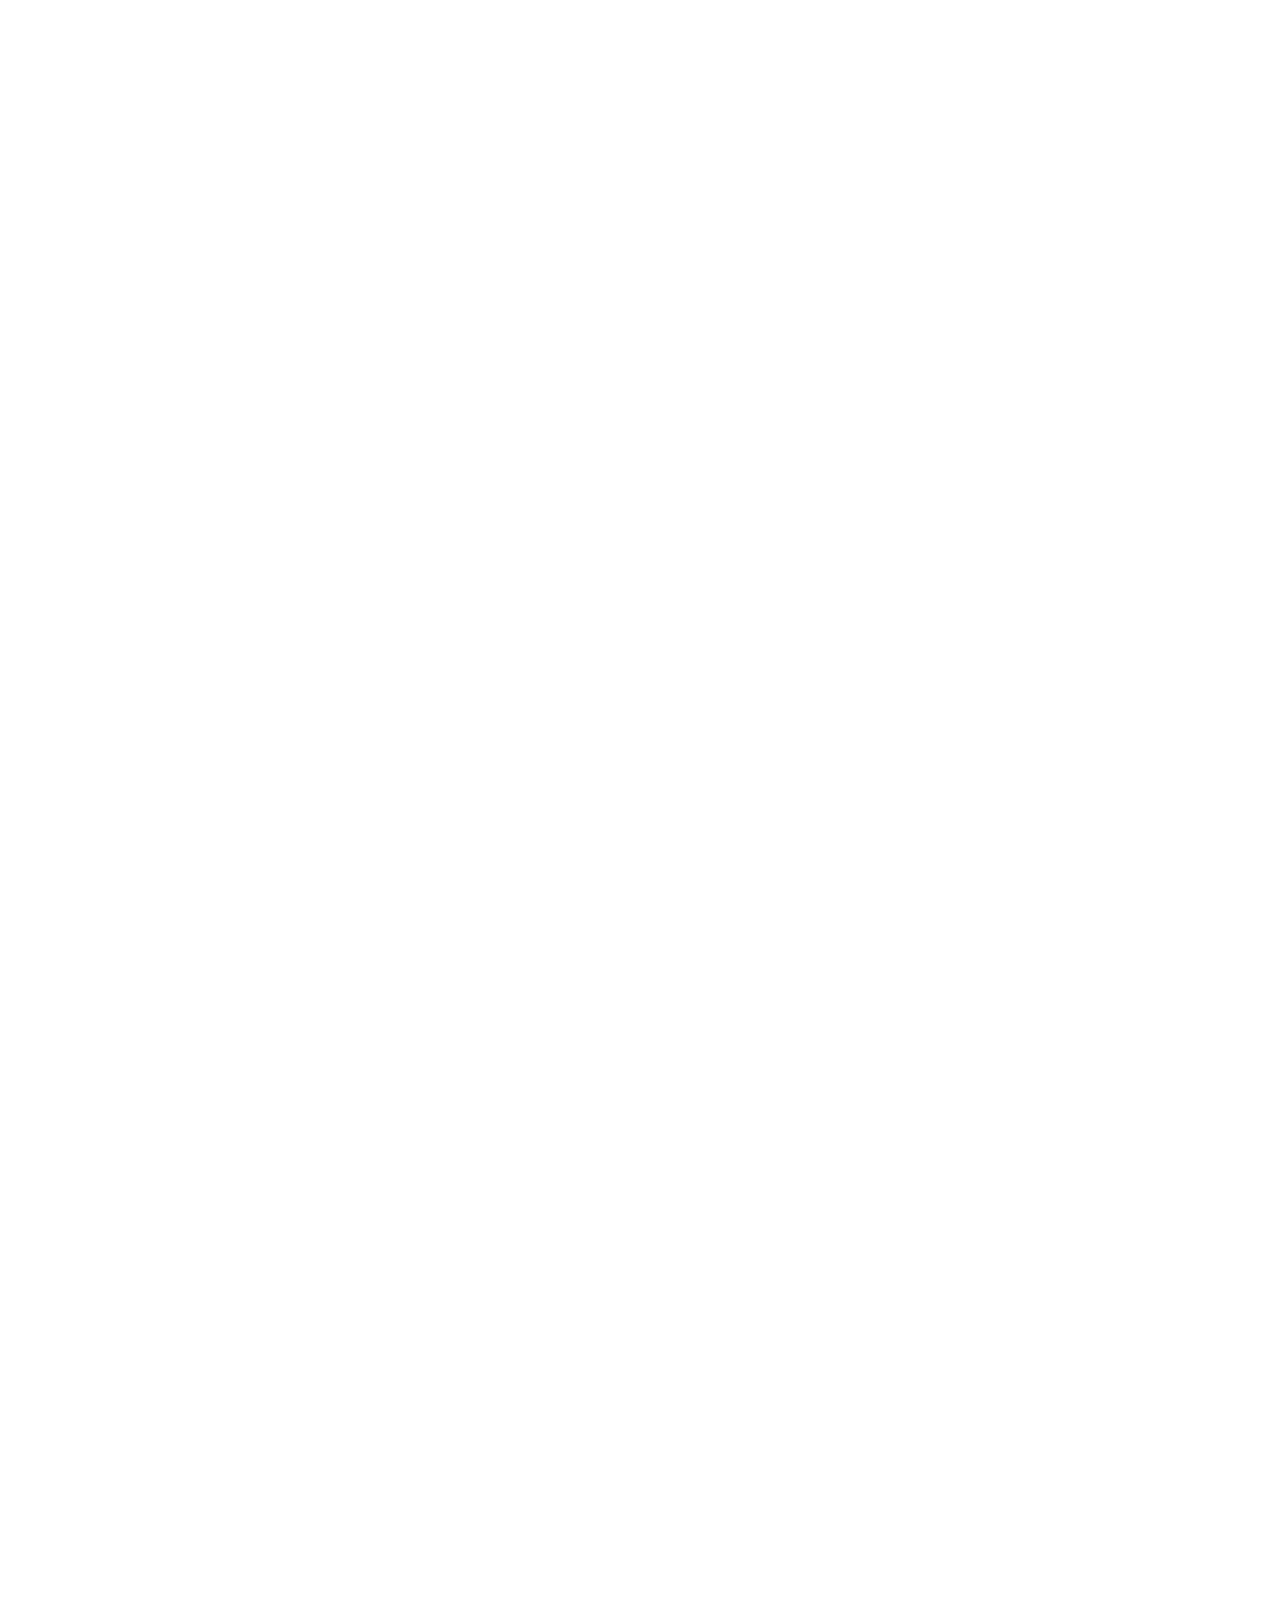
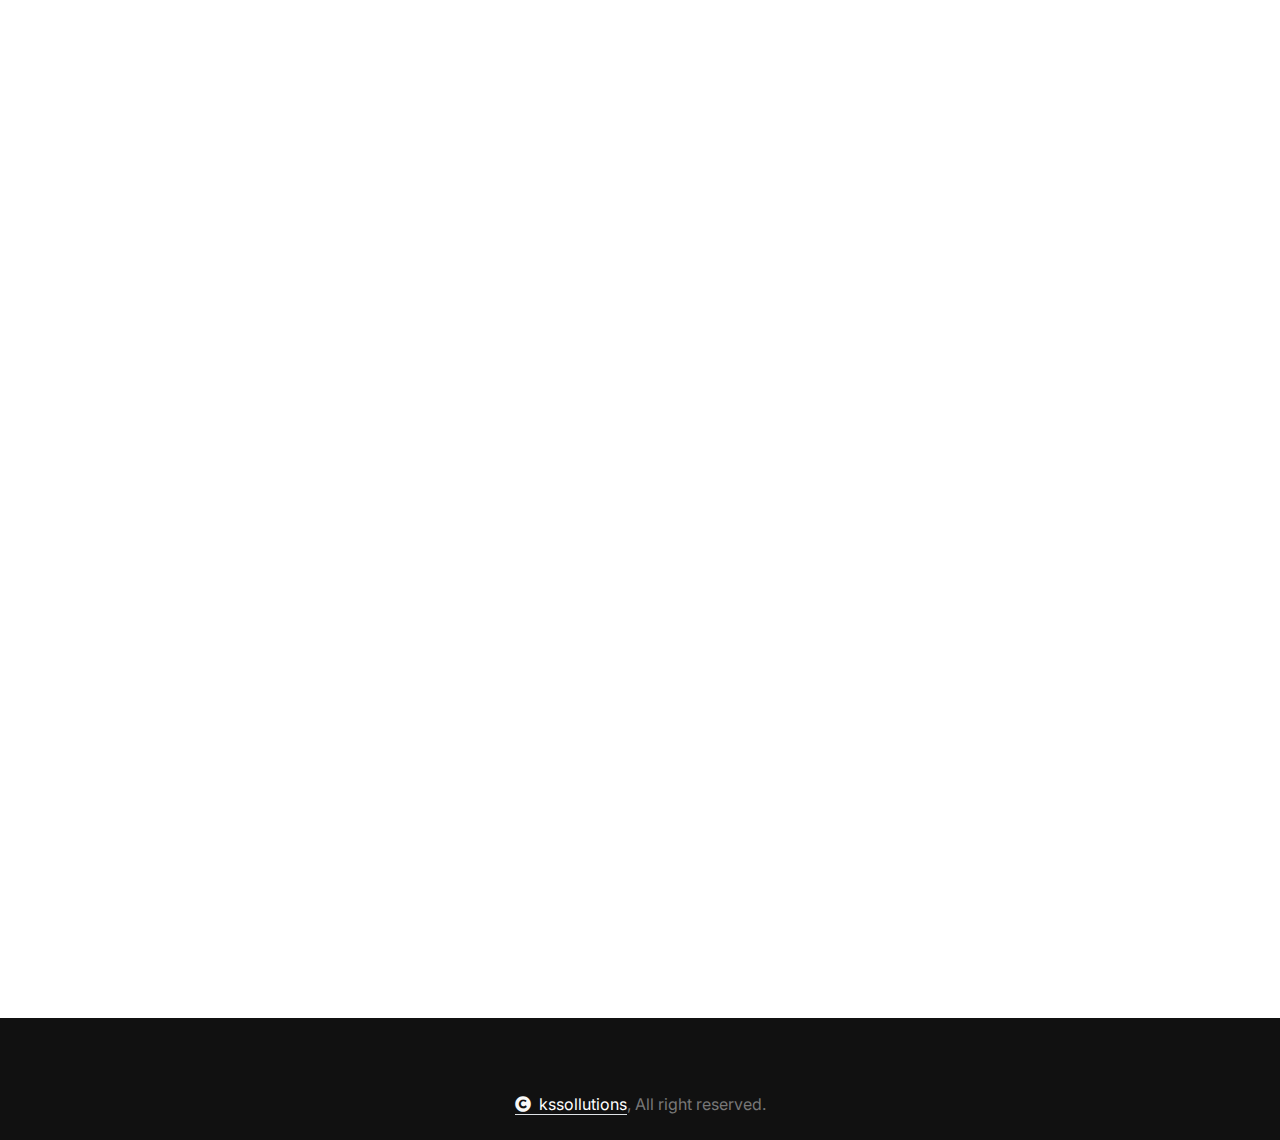
==== commit 0de24882: "Update index.html" ====
--- a/index.html
+++ b/index.html
@@ -3,7 +3,7 @@
 
     <head>
         <meta charset="utf-8">
-        <title>KS-Sollutions</title>
+        <title>Merge</title>
         <meta content="width=device-width, initial-scale=1.0" name="viewport">
         <meta content="" name="keywords">
         <meta content="" name="description">
@@ -51,7 +51,7 @@
         <div class="container-fluid position-relative p-0">
             <nav class="navbar navbar-expand-lg navbar-light px-4 px-lg-5 py-3 py-lg-0">
                 <a href="" class="navbar-brand p-0">
-                    <h1 class="custom-logo"><img src="img/logoColorida.png" alt="Logo"> KSSollutions</h1>
+                    <h1 class="custom-logo"><img src="img/logoColorida.png" alt="Logo"> Merge</h1>
                 </a>
                 
                 <button class="navbar-toggler" type="button" data-bs-toggle="collapse" data-bs-target="#navbarCollapse">
